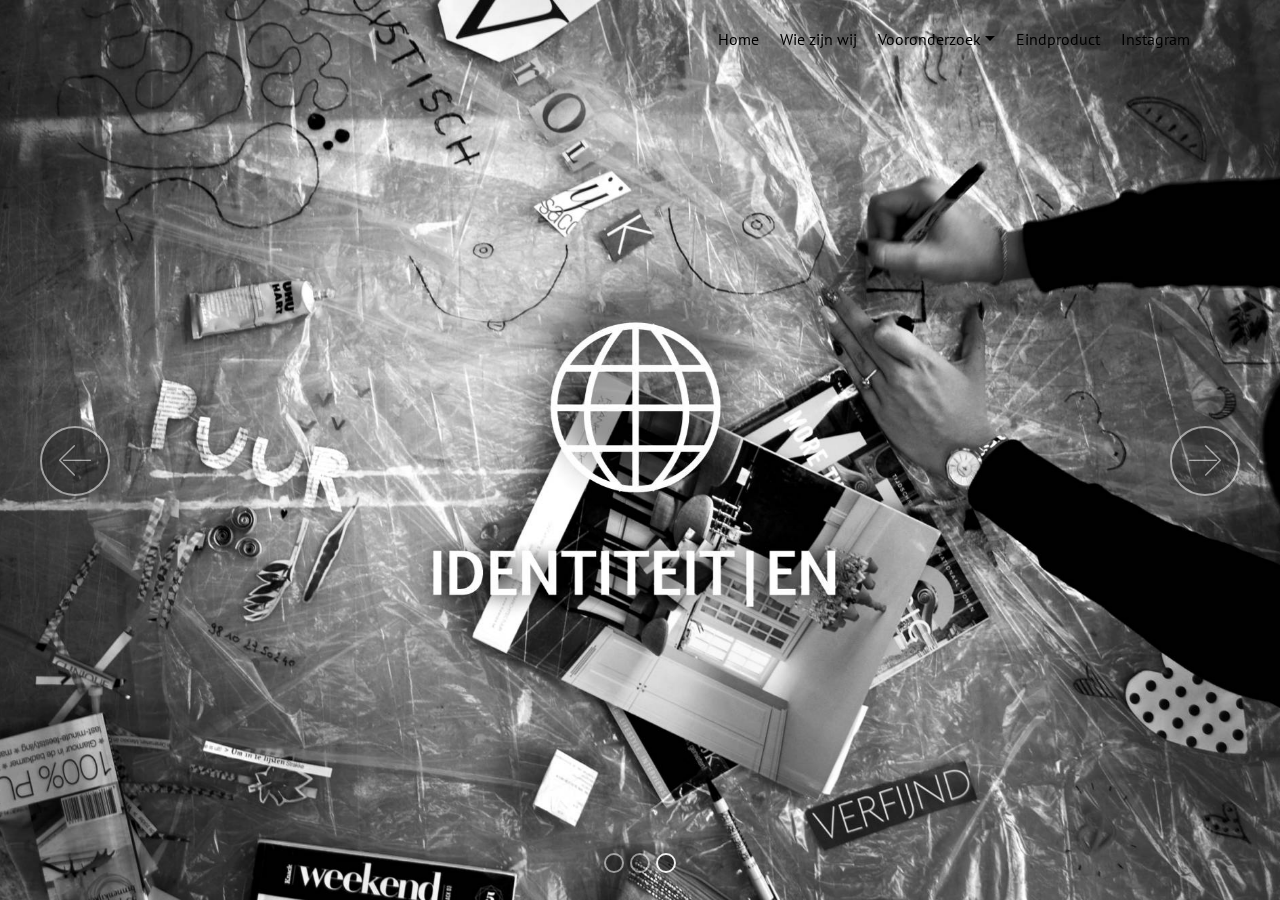
==== index.html @ 94ecd8f4 "create github pages" ====
<!DOCTYPE html>
<html >
<head>
  <!-- Site made with Mobirise Website Builder v4.8.8, https://mobirise.com -->
  <meta charset="UTF-8">
  <meta http-equiv="X-UA-Compatible" content="IE=edge">
  <meta name="generator" content="Mobirise v4.8.8, mobirise.com">
  <meta name="viewport" content="width=device-width, initial-scale=1, minimum-scale=1">
  <link rel="shortcut icon" href="assets/images/logo-3-122x122.png" type="image/x-icon">
  <meta name="description" content="">
  <title>Home</title>
  <link rel="stylesheet" href="assets/web/assets/mobirise-icons/mobirise-icons.css">
  <link rel="stylesheet" href="assets/tether/tether.min.css">
  <link rel="stylesheet" href="assets/bootstrap/css/bootstrap.min.css">
  <link rel="stylesheet" href="assets/bootstrap/css/bootstrap-grid.min.css">
  <link rel="stylesheet" href="assets/bootstrap/css/bootstrap-reboot.min.css">
  <link rel="stylesheet" href="assets/dropdown/css/style.css">
  <link rel="stylesheet" href="assets/theme/css/style.css">
  <link rel="stylesheet" href="assets/mobirise/css/mbr-additional.css" type="text/css">
  
  
  
</head>
<body>
  <section class="menu cid-rcc2pXJ1gu" once="menu" id="menu2-1">

    

    <nav class="navbar navbar-expand beta-menu navbar-dropdown align-items-center navbar-fixed-top navbar-toggleable-sm bg-color transparent">
        <button class="navbar-toggler navbar-toggler-right" type="button" data-toggle="collapse" data-target="#navbarSupportedContent" aria-controls="navbarSupportedContent" aria-expanded="false" aria-label="Toggle navigation">
            <div class="hamburger">
                <span></span>
                <span></span>
                <span></span>
                <span></span>
            </div>
        </button>
        <div class="menu-logo">
            <div class="navbar-brand">
                
                
            </div>
        </div>
        <div class="collapse navbar-collapse" id="navbarSupportedContent">
            <ul class="navbar-nav nav-dropdown nav-right navbar-nav-top-padding" data-app-modern-menu="true"><li class="nav-item">
                    <a class="nav-link link text-black display-4" href="index.html">
                        Home</a>
                </li><li class="nav-item"><a class="nav-link link text-black display-4" href="page3.html">
                        Wie zijn wij</a></li><li class="nav-item dropdown"><a class="nav-link link dropdown-toggle text-black display-4" href="https://mobirise.co" data-toggle="dropdown-submenu" aria-expanded="false">
                        Vooronderzoek</a><div class="dropdown-menu"><a class="dropdown-item text-black display-4" href="page1.html#header2-4">Geknipte vrouw</a><a class="dropdown-item text-black display-4" href="page1.html#header2-6" aria-expanded="false">Spiegelbeeld</a><a class="dropdown-item text-black display-4" href="page1.html#features17-q" aria-expanded="false">Vertaling identiteiten<br></a><a class="dropdown-item text-black display-4" href="page1.html#header2-a" aria-expanded="false">Identity Coat<br></a></div></li>
                <li class="nav-item">
                    <a class="nav-link link text-black display-4" href="https://mobirise.co">Eindproduct<br></a>
                </li><li class="nav-item"><a class="nav-link link text-black display-4" href="https://www.instagram.com/identiteit_en/">Instagram<br></a></li></ul>
            
        </div>
    </nav>
</section>

<section class="engine"><a href="https://mobirise.info/s">free bootstrap themes</a></section><section class="carousel slide cid-rccfOdFMz5" data-interval="false" id="slider1-j">

    

    <div class="full-screen"><div class="mbr-slider slide carousel" data-pause="true" data-keyboard="false" data-ride="false" data-interval="false"><ol class="carousel-indicators"><li data-app-prevent-settings="" data-target="#slider1-j" data-slide-to="0"></li><li data-app-prevent-settings="" data-target="#slider1-j" data-slide-to="1"></li><li data-app-prevent-settings="" data-target="#slider1-j" class=" active" data-slide-to="2"></li></ol><div class="carousel-inner" role="listbox"><div class="carousel-item slider-fullscreen-image" data-bg-video-slide="false" style="background-image: url(assets/images/mobirise-1-klaar-2000x1329.jpg);"><div class="container container-slide"><div class="image_wrapper"><img src="assets/images/mobirise-1-klaar-2000x1329.jpg"><div class="carousel-caption justify-content-center"><div class="col-10 align-center"></div></div></div></div></div><div class="carousel-item slider-fullscreen-image" data-bg-video-slide="false" style="background-image: url(assets/images/mobirise-2-2000x1329.jpg);"><div class="container container-slide"><div class="image_wrapper"><img src="assets/images/mobirise-2-2000x1329.jpg"><div class="carousel-caption justify-content-center"><div class="col-10 align-right"></div></div></div></div></div><div class="carousel-item slider-fullscreen-image active" data-bg-video-slide="false" style="background-image: url(assets/images/mobirise-3-klaar-copy-2000x1329.jpg);"><div class="container container-slide"><div class="image_wrapper"><img src="assets/images/mobirise-3-klaar-copy-2000x1329.jpg"><div class="carousel-caption justify-content-center"><div class="col-10 align-left"></div></div></div></div></div></div><a data-app-prevent-settings="" class="carousel-control carousel-control-prev" role="button" data-slide="prev" href="#slider1-j"><span aria-hidden="true" class="mbri-left mbr-iconfont"></span><span class="sr-only">Previous</span></a><a data-app-prevent-settings="" class="carousel-control carousel-control-next" role="button" data-slide="next" href="#slider1-j"><span aria-hidden="true" class="mbri-right mbr-iconfont"></span><span class="sr-only">Next</span></a></div></div>

</section>


  <script src="assets/web/assets/jquery/jquery.min.js"></script>
  <script src="assets/popper/popper.min.js"></script>
  <script src="assets/tether/tether.min.js"></script>
  <script src="assets/bootstrap/js/bootstrap.min.js"></script>
  <script src="assets/smoothscroll/smooth-scroll.js"></script>
  <script src="assets/dropdown/js/script.min.js"></script>
  <script src="assets/bootstrapcarouselswipe/bootstrap-carousel-swipe.js"></script>
  <script src="assets/ytplayer/jquery.mb.ytplayer.min.js"></script>
  <script src="assets/vimeoplayer/jquery.mb.vimeo_player.js"></script>
  <script src="assets/touchswipe/jquery.touch-swipe.min.js"></script>
  <script src="assets/theme/js/script.js"></script>
  <script src="assets/slidervideo/script.js"></script>
  
  
</body>
</html>
---- assets/web/assets/mobirise-icons/mobirise-icons.css ----
@font-face {
  font-family: 'MobiriseIcons';
  src:  url('mobirise-icons.eot?spat4u');
  src:  url('mobirise-icons.eot?spat4u#iefix') format('embedded-opentype'),
    url('mobirise-icons.ttf?spat4u') format('truetype'),
    url('mobirise-icons.woff?spat4u') format('woff'),
    url('mobirise-icons.svg?spat4u#MobiriseIcons') format('svg');
  font-weight: normal;
  font-style: normal;
}

[class^="mbri-"], [class*=" mbri-"] {
  /* use !important to prevent issues with browser extensions that change fonts */
  font-family: MobiriseIcons !important;
  speak: none;
  font-style: normal;
  font-weight: normal;
  font-variant: normal;
  text-transform: none;
  line-height: 1;

  /* Better Font Rendering =========== */
  -webkit-font-smoothing: antialiased;
  -moz-osx-font-smoothing: grayscale;
}

.mbri-add-submenu:before {
  content: "\e900";
}
.mbri-alert:before {
  content: "\e901";
}
.mbri-align-center:before {
  content: "\e902";
}
.mbri-align-justify:before {
  content: "\e903";
}
.mbri-align-left:before {
  content: "\e904";
}
.mbri-align-right:before {
  content: "\e905";
}
.mbri-android:before {
  content: "\e906";
}
.mbri-apple:before {
  content: "\e907";
}
.mbri-arrow-down:before {
  content: "\e908";
}
.mbri-arrow-next:before {
  content: "\e909";
}
.mbri-arrow-prev:before {
  content: "\e90a";
}
.mbri-arrow-up:before {
  content: "\e90b";
}
.mbri-bold:before {
  content: "\e90c";
}
.mbri-bookmark:before {
  content: "\e90d";
}
.mbri-bootstrap:before {
  content: "\e90e";
}
.mbri-briefcase:before {
  content: "\e90f";
}
.mbri-browse:before {
  content: "\e910";
}
.mbri-bulleted-list:before {
  content: "\e911";
}
.mbri-calendar:before {
  content: "\e912";
}
.mbri-camera:before {
  content: "\e913";
}
.mbri-cart-add:before {
  content: "\e914";
}
.mbri-cart-full:before {
  content: "\e915";
}
.mbri-cash:before {
  content: "\e916";
}
.mbri-change-style:before {
  content: "\e917";
}
.mbri-chat:before {
  content: "\e918";
}
.mbri-clock:before {
  content: "\e919";
}
.mbri-close:before {
  content: "\e91a";
}
.mbri-cloud:before {
  content: "\e91b";
}
.mbri-code:before {
  content: "\e91c";
}
.mbri-contact-form:before {
  content: "\e91d";
}
.mbri-credit-card:before {
  content: "\e91e";
}
.mbri-cursor-click:before {
  content: "\e91f";
}
.mbri-cust-feedback:before {
  content: "\e920";
}
.mbri-database:before {
  content: "\e921";
}
.mbri-delivery:before {
  content: "\e922";
}
.mbri-desktop:before {
  content: "\e923";
}
.mbri-devices:before {
  content: "\e924";
}
.mbri-down:before {
  content: "\e925";
}
.mbri-download:before {
  content: "\e989";
}
.mbri-drag-n-drop:before {
  content: "\e927";
}
.mbri-drag-n-drop2:before {
  content: "\e928";
}
.mbri-edit:before {
  content: "\e929";
}
.mbri-edit2:before {
  content: "\e92a";
}
.mbri-error:before {
  content: "\e92b";
}
.mbri-extension:before {
  content: "\e92c";
}
.mbri-features:before {
  content: "\e92d";
}
.mbri-file:before {
  content: "\e92e";
}
.mbri-flag:before {
  content: "\e92f";
}
.mbri-folder:before {
  content: "\e930";
}
.mbri-gift:before {
  content: "\e931";
}
.mbri-github:before {
  content: "\e932";
}
.mbri-globe:before {
  content: "\e933";
}
.mbri-globe-2:before {
  content: "\e934";
}
.mbri-growing-chart:before {
  content: "\e935";
}
.mbri-hearth:before {
  content: "\e936";
}
.mbri-help:before {
  content: "\e937";
}
.mbri-home:before {
  content: "\e938";
}
.mbri-hot-cup:before {
  content: "\e939";
}
.mbri-idea:before {
  content: "\e93a";
}
.mbri-image-gallery:before {
  content: "\e93b";
}
.mbri-image-slider:before {
  content: "\e93c";
}
.mbri-info:before {
  content: "\e93d";
}
.mbri-italic:before {
  content: "\e93e";
}
.mbri-key:before {
  content: "\e93f";
}
.mbri-laptop:before {
  content: "\e940";
}
.mbri-layers:before {
  content: "\e941";
}
.mbri-left-right:before {
  content: "\e942";
}
.mbri-left:before {
  content: "\e943";
}
.mbri-letter:before {
  content: "\e944";
}
.mbri-like:before {
  content: "\e945";
}
.mbri-link:before {
  content: "\e946";
}
.mbri-lock:before {
  content: "\e947";
}
.mbri-login:before {
  content: "\e948";
}
.mbri-logout:before {
  content: "\e949";
}
.mbri-magic-stick:before {
  content: "\e94a";
}
.mbri-map-pin:before {
  content: "\e94b";
}
.mbri-menu:before {
  content: "\e94c";
}
.mbri-mobile:before {
  content: "\e94d";
}
.mbri-mobile2:before {
  content: "\e94e";
}
.mbri-mobirise:before {
  content: "\e94f";
}
.mbri-more-horizontal:before {
  content: "\e950";
}
.mbri-more-vertical:before {
  content: "\e951";
}
.mbri-music:before {
  content: "\e952";
}
.mbri-new-file:before {
  content: "\e953";
}
.mbri-numbered-list:before {
  content: "\e954";
}
.mbri-opened-folder:before {
  content: "\e955";
}
.mbri-pages:before {
  content: "\e956";
}
.mbri-paper-plane:before {
  content: "\e957";
}
.mbri-paperclip:before {
  content: "\e958";
}
.mbri-photo:before {
  content: "\e959";
}
.mbri-photos:before {
  content: "\e95a";
}
.mbri-pin:before {
  content: "\e95b";
}
.mbri-play:before {
  content: "\e95c";
}
.mbri-plus:before {
  content: "\e95d";
}
.mbri-preview:before {
  content: "\e95e";
}
.mbri-print:before {
  content: "\e95f";
}
.mbri-protect:before {
  content: "\e960";
}
.mbri-question:before {
  content: "\e961";
}
.mbri-quote-left:before {
  content: "\e962";
}
.mbri-quote-right:before {
  content: "\e963";
}
.mbri-refresh:before {
  content: "\e964";
}
.mbri-responsive:before {
  content: "\e965";
}
.mbri-right:before {
  content: "\e966";
}
.mbri-rocket:before {
  content: "\e967";
}
.mbri-sad-face:before {
  content: "\e968";
}
.mbri-sale:before {
  content: "\e969";
}
.mbri-save:before {
  content: "\e96a";
}
.mbri-search:before {
  content: "\e96b";
}
.mbri-setting:before {
  content: "\e96c";
}
.mbri-setting2:before {
  content: "\e96d";
}
.mbri-setting3:before {
  content: "\e96e";
}
.mbri-share:before {
  content: "\e96f";
}
.mbri-shopping-bag:before {
  content: "\e970";
}
.mbri-shopping-basket:before {
  content: "\e971";
}
.mbri-shopping-cart:before {
  content: "\e972";
}
.mbri-sites:before {
  content: "\e973";
}
.mbri-smile-face:before {
  content: "\e974";
}
.mbri-speed:before {
  content: "\e975";
}
.mbri-star:before {
  content: "\e976";
}
.mbri-success:before {
  content: "\e977";
}
.mbri-sun:before {
  content: "\e978";
}
.mbri-sun2:before {
  content: "\e979";
}
.mbri-tablet:before {
  content: "\e97a";
}
.mbri-tablet-vertical:before {
  content: "\e97b";
}
.mbri-target:before {
  content: "\e97c";
}
.mbri-timer:before {
  content: "\e97d";
}
.mbri-to-ftp:before {
  content: "\e97e";
}
.mbri-to-local-drive:before {
  content: "\e97f";
}
.mbri-touch-swipe:before {
  content: "\e980";
}
.mbri-touch:before {
  content: "\e981";
}
.mbri-trash:before {
  content: "\e982";
}
.mbri-underline:before {
  content: "\e983";
}
.mbri-unlink:before {
  content: "\e984";
}
.mbri-unlock:before {
  content: "\e985";
}
.mbri-up-down:before {
  content: "\e986";
}
.mbri-up:before {
  content: "\e987";
}
.mbri-update:before {
  content: "\e988";
}
.mbri-upload:before {
 content: "\e926"; 
}
.mbri-user:before {
  content: "\e98a";
}
.mbri-user2:before {
  content: "\e98b";
}
.mbri-users:before {
  content: "\e98c";
}
.mbri-video:before {
  content: "\e98d";
}
.mbri-video-play:before {
  content: "\e98e";
}
.mbri-watch:before {
  content: "\e98f";
}
.mbri-website-theme:before {
  content: "\e990";
}
.mbri-wifi:before {
  content: "\e991";
}
.mbri-windows:before {
  content: "\e992";
}
.mbri-zoom-out:before {
  content: "\e993";
}
.mbri-redo:before {
  content: "\e994";
}
.mbri-undo:before {
  content: "\e995";
}
---- assets/dropdown/css/style.css ----
.navbar-dropdown {
  left: 0;
  padding: 0;
  position: absolute;
  right: 0;
  top: 0;
  transition: all 0.45s ease;
  z-index: 1030;
  background: #282828; }
  .navbar-dropdown .navbar-logo {
    margin-right: 0.8rem;
    transition: margin 0.3s ease-in-out;
    vertical-align: middle; }
    .navbar-dropdown .navbar-logo img {
      height: 3.125rem;
      transition: all 0.3s ease-in-out; }
    .navbar-dropdown .navbar-logo.mbr-iconfont {
      font-size: 3.125rem;
      line-height: 3.125rem; }
  .navbar-dropdown .navbar-caption {
    font-weight: 700;
    white-space: normal;
    vertical-align: -4px;
    line-height: 3.125rem !important; }
    .navbar-dropdown .navbar-caption, .navbar-dropdown .navbar-caption:hover {
      color: inherit;
      text-decoration: none; }
  .navbar-dropdown .mbr-iconfont + .navbar-caption {
    vertical-align: -1px; }
  .navbar-dropdown.navbar-fixed-top {
    position: fixed; }
  .navbar-dropdown .navbar-brand span {
    vertical-align: -4px; }
  .navbar-dropdown.bg-color.transparent {
    background: none; }
  .navbar-dropdown.navbar-short .navbar-brand {
    padding: 0.625rem 0; }
    .navbar-dropdown.navbar-short .navbar-brand span {
      vertical-align: -1px; }
  .navbar-dropdown.navbar-short .navbar-caption {
    line-height: 2.375rem !important;
    vertical-align: -2px; }
  .navbar-dropdown.navbar-short .navbar-logo {
    margin-right: 0.5rem; }
    .navbar-dropdown.navbar-short .navbar-logo img {
      height: 2.375rem; }
    .navbar-dropdown.navbar-short .navbar-logo.mbr-iconfont {
      font-size: 2.375rem;
      line-height: 2.375rem; }
  .navbar-dropdown.navbar-short .mbr-table-cell {
    height: 3.625rem; }
  .navbar-dropdown .navbar-close {
    left: 0.6875rem;
    position: fixed;
    top: 0.75rem;
    z-index: 1000; }
  .navbar-dropdown .hamburger-icon {
    content: "";
    display: inline-block;
    vertical-align: middle;
    width: 16px;
    -webkit-box-shadow: 0 -6px 0 1px #282828,0 0 0 1px #282828,0 6px 0 1px #282828;
    -moz-box-shadow: 0 -6px 0 1px #282828,0 0 0 1px #282828,0 6px 0 1px #282828;
    box-shadow: 0 -6px 0 1px #282828,0 0 0 1px #282828,0 6px 0 1px #282828; }

.dropdown-menu .dropdown-toggle[data-toggle="dropdown-submenu"]::after {
  border-bottom: 0.35em solid transparent;
  border-left: 0.35em solid;
  border-right: 0;
  border-top: 0.35em solid transparent;
  margin-left: 0.3rem; }

.dropdown-menu .dropdown-item:focus {
  outline: 0; }

.nav-dropdown {
  font-size: 0.75rem;
  font-weight: 500;
  height: auto !important; }
  .nav-dropdown .nav-btn {
    padding-left: 1rem; }
  .nav-dropdown .link {
    margin: .667em 1.667em;
    font-weight: 500;
    padding: 0;
    transition: color .2s ease-in-out; }
    .nav-dropdown .link.dropdown-toggle {
      margin-right: 2.583em; }
      .nav-dropdown .link.dropdown-toggle::after {
        margin-left: .25rem;
        border-top: 0.35em solid;
        border-right: 0.35em solid transparent;
        border-left: 0.35em solid transparent;
        border-bottom: 0; }
      .nav-dropdown .link.dropdown-toggle[aria-expanded="true"] {
        margin: 0;
        padding: 0.667em 3.263em  0.667em 1.667em; }
  .nav-dropdown .link::after,
  .nav-dropdown .dropdown-item::after {
    color: inherit; }
  .nav-dropdown .btn {
    font-size: 0.75rem;
    font-weight: 700;
    letter-spacing: 0;
    margin-bottom: 0;
    padding-left: 1.25rem;
    padding-right: 1.25rem; }
  .nav-dropdown .dropdown-menu {
    border-radius: 0;
    border: 0;
    left: 0;
    margin: 0;
    padding-bottom: 1.25rem;
    padding-top: 1.25rem;
    position: relative; }
  .nav-dropdown .dropdown-submenu {
    margin-left: 0.125rem;
    top: 0; }
  .nav-dropdown .dropdown-item {
    font-weight: 500;
    line-height: 2;
    padding: 0.3846em 4.615em 0.3846em 1.5385em;
    position: relative;
    transition: color .2s ease-in-out, background-color .2s ease-in-out; }
    .nav-dropdown .dropdown-item::after {
      margin-top: -0.3077em;
      position: absolute;
      right: 1.1538em;
      top: 50%; }
    .nav-dropdown .dropdown-item:focus, .nav-dropdown .dropdown-item:hover {
      background: none; }

@media (max-width: 767px) {
  .nav-dropdown.navbar-toggleable-sm {
    bottom: 0;
    display: none;
    left: 0;
    overflow-x: hidden;
    position: fixed;
    top: 0;
    transform: translateX(-100%);
    -ms-transform: translateX(-100%);
    -webkit-transform: translateX(-100%);
    width: 18.75rem;
    z-index: 999; } }
.nav-dropdown.navbar-toggleable-xl {
  bottom: 0;
  display: none;
  left: 0;
  overflow-x: hidden;
  position: fixed;
  top: 0;
  transform: translateX(-100%);
  -ms-transform: translateX(-100%);
  -webkit-transform: translateX(-100%);
  width: 18.75rem;
  z-index: 999; }

.nav-dropdown-sm {
  display: block !important;
  overflow-x: hidden;
  overflow: auto;
  padding-top: 3.875rem; }
  .nav-dropdown-sm::after {
    content: "";
    display: block;
    height: 3rem;
    width: 100%; }
  .nav-dropdown-sm.collapse.in ~ .navbar-close {
    display: block !important; }
  .nav-dropdown-sm.collapsing, .nav-dropdown-sm.collapse.in {
    transform: translateX(0);
    -ms-transform: translateX(0);
    -webkit-transform: translateX(0);
    transition: all 0.25s ease-out;
    -webkit-transition: all 0.25s ease-out;
    background: #282828; }
  .nav-dropdown-sm.collapsing[aria-expanded="false"] {
    transform: translateX(-100%);
    -ms-transform: translateX(-100%);
    -webkit-transform: translateX(-100%); }
  .nav-dropdown-sm .nav-item {
    display: block;
    margin-left: 0 !important;
    padding-left: 0; }
  .nav-dropdown-sm .link,
  .nav-dropdown-sm .dropdown-item {
    border-top: 1px dotted rgba(255, 255, 255, 0.1);
    font-size: 0.8125rem;
    line-height: 1.6;
    margin: 0 !important;
    padding: 0.875rem 2.4rem 0.875rem 1.5625rem !important;
    position: relative;
    white-space: normal; }
    .nav-dropdown-sm .link:focus, .nav-dropdown-sm .link:hover,
    .nav-dropdown-sm .dropdown-item:focus,
    .nav-dropdown-sm .dropdown-item:hover {
      background: rgba(0, 0, 0, 0.2) !important;
      color: #c0a375; }
  .nav-dropdown-sm .nav-btn {
    position: relative;
    padding: 1.5625rem 1.5625rem 0 1.5625rem; }
    .nav-dropdown-sm .nav-btn::before {
      border-top: 1px dotted rgba(255, 255, 255, 0.1);
      content: "";
      left: 0;
      position: absolute;
      top: 0;
      width: 100%; }
    .nav-dropdown-sm .nav-btn + .nav-btn {
      padding-top: 0.625rem; }
      .nav-dropdown-sm .nav-btn + .nav-btn::before {
        display: none; }
  .nav-dropdown-sm .btn {
    padding: 0.625rem 0; }
  .nav-dropdown-sm .dropdown-toggle[data-toggle="dropdown-submenu"]::after {
    margin-left: .25rem;
    border-top: 0.35em solid;
    border-right: 0.35em solid transparent;
    border-left: 0.35em solid transparent;
    border-bottom: 0; }
  .nav-dropdown-sm .dropdown-toggle[data-toggle="dropdown-submenu"][aria-expanded="true"]::after {
    border-top: 0;
    border-right: 0.35em solid transparent;
    border-left: 0.35em solid transparent;
    border-bottom: 0.35em solid; }
  .nav-dropdown-sm .dropdown-menu {
    margin: 0;
    padding: 0;
    position: relative;
    top: 0;
    left: 0;
    width: 100%;
    border: 0;
    float: none;
    border-radius: 0;
    background: none; }
  .nav-dropdown-sm .dropdown-submenu {
    left: 100%;
    margin-left: 0.125rem;
    margin-top: -1.25rem;
    top: 0; }

.navbar-toggleable-sm .nav-dropdown .dropdown-menu {
  position: absolute; }

.navbar-toggleable-sm .nav-dropdown .dropdown-submenu {
  left: 100%;
  margin-left: 0.125rem;
  margin-top: -1.25rem;
  top: 0; }

.navbar-toggleable-sm.opened .nav-dropdown .dropdown-menu {
  position: relative; }

.navbar-toggleable-sm.opened .nav-dropdown .dropdown-submenu {
  left: 0;
  margin-left: 00rem;
  margin-top: 0rem;
  top: 0; }

.is-builder .nav-dropdown.collapsing {
  transition: none !important; }

/*# sourceMappingURL=style.css.map */
---- assets/theme/css/style.css ----
/*!
 * Mobirise v4 theme (https://mobirise.com/)
 * Copyright 2017 Mobirise
 */
section {
  background-color: #eeeeee; }

section,
.container,
.container-fluid {
  position: relative;
  word-wrap: break-word; }

a.mbr-iconfont:hover {
  text-decoration: none; }

.article .lead p, .article .lead ul, .article .lead ol, .article .lead pre, .article .lead blockquote {
  margin-bottom: 0; }

a {
  font-style: normal;
  font-weight: 400;
  cursor: pointer; }
  a, a:hover {
    text-decoration: none; }

figure {
  margin-bottom: 0; }

body {
  color: #232323; }

h1, h2, h3, h4, h5, h6,
.h1, .h2, .h3, .h4, .h5, .h6,
.display-1, .display-2, .display-3, .display-4 {
  line-height: 1;
  word-break: break-word;
  word-wrap: break-word; }

b, strong {
  font-weight: bold; }

blockquote {
  padding: 10px 0 10px 20px;
  position: relative;
  border-left: 2px solid;
  border-color: #ff3366; }

input:-webkit-autofill, input:-webkit-autofill:hover, input:-webkit-autofill:focus, input:-webkit-autofill:active {
  transition-delay: 9999s;
  transition-property: background-color, color; }

textarea[type="hidden"] {
  display: none; }

body {
  position: relative; }

section {
  background-position: 50% 50%;
  background-repeat: no-repeat;
  background-size: cover; }
  section .mbr-background-video,
  section .mbr-background-video-preview {
    position: absolute;
    bottom: 0;
    left: 0;
    right: 0;
    top: 0; }

.hidden {
  visibility: hidden; }

.mbr-z-index20 {
  z-index: 20; }

/*! Base colors */
.mbr-white {
  color: #ffffff; }

.mbr-black {
  color: #000000; }

.mbr-bg-white {
  background-color: #ffffff; }

.mbr-bg-black {
  background-color: #000000; }

/*! Text-aligns */
.align-left {
  text-align: left; }

.align-center {
  text-align: center; }

.align-right {
  text-align: right; }

@media (max-width: 767px) {
  .align-left, .align-center, .align-right, .mbr-section-btn, .mbr-section-title {
    text-align: center; } }
/*! Font-weight  */
.mbr-light {
  font-weight: 300; }

.mbr-regular {
  font-weight: 400; }

.mbr-semibold {
  font-weight: 500; }

.mbr-bold {
  font-weight: 700; }

/*! Media  */
.media-size-item {
  -webkit-flex: 1 1 auto;
  -moz-flex: 1 1 auto;
  -ms-flex: 1 1 auto;
  -o-flex: 1 1 auto;
  flex: 1 1 auto; }

.media-content {
  -webkit-flex-basis: 100%;
  flex-basis: 100%; }

.media-container-row {
  display: -ms-flexbox;
  display: -webkit-flex;
  display: flex;
  -webkit-flex-direction: row;
  -ms-flex-direction: row;
  flex-direction: row;
  -webkit-flex-wrap: wrap;
  -ms-flex-wrap: wrap;
  flex-wrap: wrap;
  -webkit-justify-content: center;
  -ms-flex-pack: center;
  justify-content: center;
  -webkit-align-content: center;
  -ms-flex-line-pack: center;
  align-content: center;
  -webkit-align-items: start;
  -ms-flex-align: start;
  align-items: start; }
  .media-container-row .media-size-item {
    width: 400px; }

.media-container-column {
  display: -ms-flexbox;
  display: -webkit-flex;
  display: flex;
  -webkit-flex-direction: column;
  -ms-flex-direction: column;
  flex-direction: column;
  -webkit-flex-wrap: wrap;
  -ms-flex-wrap: wrap;
  flex-wrap: wrap;
  -webkit-justify-content: center;
  -ms-flex-pack: center;
  justify-content: center;
  -webkit-align-content: center;
  -ms-flex-line-pack: center;
  align-content: center;
  -webkit-align-items: stretch;
  -ms-flex-align: stretch;
  align-items: stretch; }
  .media-container-column > * {
    width: 100%; }

@media (min-width: 992px) {
  .media-container-row {
    -webkit-flex-wrap: nowrap;
    -ms-flex-wrap: nowrap;
    flex-wrap: nowrap; } }
figure {
  overflow: hidden; }

figure[mbr-media-size] {
  transition: width 0.1s; }

.mbr-figure img, .mbr-figure iframe {
  display: block;
  width: 100%; }

.card {
  background-color: transparent;
  border: none; }

.card-img {
  text-align: center;
  flex-shrink: 0;
  -webkit-flex-shrink: 0; }

.media {
  max-width: 100%;
  margin: 0 auto; }

.mbr-figure {
  -ms-flex-item-align: center;
  -ms-grid-row-align: center;
  -webkit-align-self: center;
  align-self: center; }

.media-container > div {
  max-width: 100%; }

.mbr-figure img, .card-img img {
  width: 100%; }

@media (max-width: 991px) {
  .media-size-item {
    width: auto !important; }

  .media {
    width: auto; }

  .mbr-figure {
    width: 100% !important; } }
/*! Buttons */
.mbr-section-btn {
  margin-left: -.25rem;
  margin-right: -.25rem;
  font-size: 0; }

nav .mbr-section-btn {
  margin-left: 0rem;
  margin-right: 0rem; }

/*! Btn icon margin */
.btn .mbr-iconfont, .btn.btn-sm .mbr-iconfont {
  cursor: pointer;
  margin-right: 0.5rem; }

.btn.btn-md .mbr-iconfont, .btn.btn-md .mbr-iconfont {
  margin-right: 0.8rem; }

.mbr-regular {
  font-weight: 400; }

.mbr-semibold {
  font-weight: 500; }

.mbr-bold {
  font-weight: 700; }

[type="submit"] {
  -webkit-appearance: none; }

/*! Full-screen */
.mbr-fullscreen .mbr-overlay {
  min-height: 100vh; }

.mbr-fullscreen {
  display: flex;
  display: -webkit-flex;
  display: -moz-flex;
  display: -ms-flex;
  display: -o-flex;
  align-items: center;
  -webkit-align-items: center;
  min-height: 100vh;
  padding-top: 3rem;
  padding-bottom: 3rem; }

/*! Map */
.map {
  height: 25rem;
  position: relative; }
  .map iframe {
    width: 100%;
    height: 100%; }

/* Form */
.form-asterisk {
  font-family: initial;
  position: absolute;
  top: -2px;
  font-weight: normal; }

/*! Scroll to top arrow */
.mbr-arrow-up {
  bottom: 25px;
  right: 90px;
  position: fixed;
  text-align: right;
  z-index: 5000;
  color: #ffffff;
  font-size: 32px;
  transform: rotate(180deg);
  -webkit-transform: rotate(180deg); }

.mbr-arrow-up a {
  background: rgba(0, 0, 0, 0.2);
  border-radius: 3px;
  color: #fff;
  display: inline-block;
  height: 60px;
  width: 60px;
  outline-style: none !important;
  position: relative;
  text-decoration: none;
  transition: all .3s ease-in-out;
  cursor: pointer;
  text-align: center; }
  .mbr-arrow-up a:hover {
    background-color: rgba(0, 0, 0, 0.4); }
  .mbr-arrow-up a i {
    line-height: 60px; }

.mbr-arrow-up-icon {
  display: block;
  color: #fff; }

.mbr-arrow-up-icon::before {
  content: "\203a";
  display: inline-block;
  font-family: serif;
  font-size: 32px;
  line-height: 1;
  font-style: normal;
  position: relative;
  top: 6px;
  left: -4px;
  -webkit-transform: rotate(-90deg);
  transform: rotate(-90deg); }

/*! Arrow Down */
.mbr-arrow {
  position: absolute;
  bottom: 45px;
  left: 50%;
  width: 60px;
  height: 60px;
  cursor: pointer;
  background-color: rgba(80, 80, 80, 0.5);
  border-radius: 50%;
  -webkit-transform: translateX(-50%);
  transform: translateX(-50%); }
  .mbr-arrow > a {
    display: inline-block;
    text-decoration: none;
    outline-style: none;
    -webkit-animation: arrowdown 1.7s ease-in-out infinite;
    animation: arrowdown 1.7s ease-in-out infinite; }
    .mbr-arrow > a > i {
      position: absolute;
      top: -2px;
      left: 15px;
      font-size: 2rem; }

@keyframes arrowdown {
  0% {
    transform: translateY(0px);
    -webkit-transform: translateY(0px); }
  50% {
    transform: translateY(-5px);
    -webkit-transform: translateY(-5px); }
  100% {
    transform: translateY(0px);
    -webkit-transform: translateY(0px); } }
@-webkit-keyframes arrowdown {
  0% {
    transform: translateY(0px);
    -webkit-transform: translateY(0px); }
  50% {
    transform: translateY(-5px);
    -webkit-transform: translateY(-5px); }
  100% {
    transform: translateY(0px);
    -webkit-transform: translateY(0px); } }
@media (max-width: 500px) {
  .mbr-arrow-up {
    left: 50%;
    right: auto;
    transform: translateX(-50%) rotate(180deg);
    -webkit-transform: translateX(-50%) rotate(180deg); } }
/*Gradients animation*/
@keyframes gradient-animation {
  from {
    background-position: 0% 100%;
    animation-timing-function: ease-in-out; }
  to {
    background-position: 100% 0%;
    animation-timing-function: ease-in-out; } }
@-webkit-keyframes gradient-animation {
  from {
    background-position: 0% 100%;
    animation-timing-function: ease-in-out; }
  to {
    background-position: 100% 0%;
    animation-timing-function: ease-in-out; } }
.bg-gradient {
  background-size: 200% 200%;
  animation: gradient-animation 5s infinite alternate;
  -webkit-animation: gradient-animation 5s infinite alternate; }

.menu .navbar-brand {
  display: -webkit-flex; }
  .menu .navbar-brand span {
    display: flex;
    display: -webkit-flex; }
  .menu .navbar-brand .navbar-caption-wrap {
    display: -webkit-flex; }
  .menu .navbar-brand .navbar-logo img {
    display: -webkit-flex; }
@media (min-width: 768px) and (max-width: 991px) {
  .menu .navbar-toggleable-sm .navbar-nav {
    display: -webkit-box;
    display: -webkit-flex;
    display: -ms-flexbox; } }
@media (min-width: 992px) {
  .menu .navbar-nav.nav-dropdown {
    display: -webkit-flex; }
  .menu .navbar-toggleable-sm .navbar-collapse {
    display: -webkit-flex !important; } }
@media (max-width: 767px) {
  .menu .navbar-collapse {
    overflow-y: auto;
    max-height: 80vh; }
  .menu .dropdown-menu {
    max-height: 60vh;
    overflow-y: auto; } }

.navbar {
  display: -webkit-flex;
  -webkit-flex-wrap: wrap;
  -webkit-align-items: center;
  -webkit-justify-content: space-between; }

.navbar-collapse {
  -webkit-flex-basis: 100%;
  -webkit-flex-grow: 1;
  -webkit-align-items: center; }

.nav-dropdown .link {
  padding: .667em 1.667em !important;
  margin: 0 !important; }

.nav {
  display: -webkit-flex;
  -webkit-flex-wrap: wrap; }

.row {
  display: -webkit-flex;
  -webkit-flex-wrap: wrap; }

.justify-content-center {
  -webkit-justify-content: center; }

.form-inline {
  display: -webkit-flex;
  -webkit-flex-flow: row wrap;
  -webkit-align-items: center; }

.card-wrapper {
  -webkit-flex: 1; }

.carousel-control {
  z-index: 10;
  display: -webkit-flex;
  -webkit-align-items: center;
  -webkit-justify-content: center; }

.carousel-controls {
  display: -webkit-flex; }

.media {
  display: -webkit-flex; }

/*# sourceMappingURL=style.css.map */
.engine {
	position: absolute;
	text-indent: -2400px;
	text-align: center;
	padding: 0;
	top: 0;
	left: -2400px;
}
---- assets/mobirise/css/mbr-additional.css ----
@import url(https://fonts.googleapis.com/css?family=PT+Sans:400,400i,700,700i);





body {
  font-style: normal;
  line-height: 1.5;
}
.mbr-section-title {
  font-style: normal;
  line-height: 1.2;
}
.mbr-section-subtitle {
  line-height: 1.3;
}
.mbr-text {
  font-style: normal;
  line-height: 1.6;
}
.display-1 {
  font-family: 'PT Sans', sans-serif;
  font-size: 4.25rem;
}
.display-1 > .mbr-iconfont {
  font-size: 6.8rem;
}
.display-2 {
  font-family: 'PT Sans', sans-serif;
  font-size: 3rem;
}
.display-2 > .mbr-iconfont {
  font-size: 4.8rem;
}
.display-4 {
  font-family: 'PT Sans', sans-serif;
  font-size: 1rem;
}
.display-4 > .mbr-iconfont {
  font-size: 1.6rem;
}
.display-5 {
  font-family: 'PT Sans', sans-serif;
  font-size: 1.5rem;
}
.display-5 > .mbr-iconfont {
  font-size: 2.4rem;
}
.display-7 {
  font-family: 'PT Sans', sans-serif;
  font-size: 1rem;
}
.display-7 > .mbr-iconfont {
  font-size: 1.6rem;
}
/* ---- Fluid typography for mobile devices ---- */
/* 1.4 - font scale ratio ( bootstrap == 1.42857 ) */
/* 100vw - current viewport width */
/* (48 - 20)  48 == 48rem == 768px, 20 == 20rem == 320px(minimal supported viewport) */
/* 0.65 - min scale variable, may vary */
@media (max-width: 768px) {
  .display-1 {
    font-size: 3.4rem;
    font-size: calc( 2.1374999999999997rem + (4.25 - 2.1374999999999997) * ((100vw - 20rem) / (48 - 20)));
    line-height: calc( 1.4 * (2.1374999999999997rem + (4.25 - 2.1374999999999997) * ((100vw - 20rem) / (48 - 20))));
  }
  .display-2 {
    font-size: 2.4rem;
    font-size: calc( 1.7rem + (3 - 1.7) * ((100vw - 20rem) / (48 - 20)));
    line-height: calc( 1.4 * (1.7rem + (3 - 1.7) * ((100vw - 20rem) / (48 - 20))));
  }
  .display-4 {
    font-size: 0.8rem;
    font-size: calc( 1rem + (1 - 1) * ((100vw - 20rem) / (48 - 20)));
    line-height: calc( 1.4 * (1rem + (1 - 1) * ((100vw - 20rem) / (48 - 20))));
  }
  .display-5 {
    font-size: 1.2rem;
    font-size: calc( 1.175rem + (1.5 - 1.175) * ((100vw - 20rem) / (48 - 20)));
    line-height: calc( 1.4 * (1.175rem + (1.5 - 1.175) * ((100vw - 20rem) / (48 - 20))));
  }
}
/* Buttons */
.btn {
  font-weight: 500;
  border-width: 2px;
  font-style: normal;
  letter-spacing: 1px;
  margin: .4rem .8rem;
  white-space: normal;
  -webkit-transition: all 0.3s ease-in-out;
  -moz-transition: all 0.3s ease-in-out;
  transition: all 0.3s ease-in-out;
  display: inline-flex;
  align-items: center;
  justify-content: center;
  word-break: break-word;
  -webkit-align-items: center;
  -webkit-justify-content: center;
  display: -webkit-inline-flex;
  padding: 1rem 3rem;
  border-radius: 3px;
}
.btn-sm {
  font-weight: 500;
  letter-spacing: 1px;
  -webkit-transition: all 0.3s ease-in-out;
  -moz-transition: all 0.3s ease-in-out;
  transition: all 0.3s ease-in-out;
  padding: 0.6rem 1.5rem;
  border-radius: 3px;
}
.btn-md {
  font-weight: 500;
  letter-spacing: 1px;
  margin: .4rem .8rem !important;
  -webkit-transition: all 0.3s ease-in-out;
  -moz-transition: all 0.3s ease-in-out;
  transition: all 0.3s ease-in-out;
  padding: 1rem 3rem;
  border-radius: 3px;
}
.btn-lg {
  font-weight: 500;
  letter-spacing: 1px;
  margin: .4rem .8rem !important;
  -webkit-transition: all 0.3s ease-in-out;
  -moz-transition: all 0.3s ease-in-out;
  transition: all 0.3s ease-in-out;
  padding: 1.2rem 3.2rem;
  border-radius: 3px;
}
.bg-primary {
  background-color: #149dcc !important;
}
.bg-success {
  background-color: #f7ed4a !important;
}
.bg-info {
  background-color: #82786e !important;
}
.bg-warning {
  background-color: #879a9f !important;
}
.bg-danger {
  background-color: #b1a374 !important;
}
.btn-primary,
.btn-primary:active {
  background-color: #149dcc !important;
  border-color: #149dcc !important;
  color: #ffffff !important;
}
.btn-primary:hover,
.btn-primary:focus,
.btn-primary.focus,
.btn-primary.active {
  color: #ffffff !important;
  background-color: #0d6786 !important;
  border-color: #0d6786 !important;
}
.btn-primary.disabled,
.btn-primary:disabled {
  color: #ffffff !important;
  background-color: #0d6786 !important;
  border-color: #0d6786 !important;
}
.btn-secondary,
.btn-secondary:active {
  background-color: #ff3366 !important;
  border-color: #ff3366 !important;
  color: #ffffff !important;
}
.btn-secondary:hover,
.btn-secondary:focus,
.btn-secondary.focus,
.btn-secondary.active {
  color: #ffffff !important;
  background-color: #e50039 !important;
  border-color: #e50039 !important;
}
.btn-secondary.disabled,
.btn-secondary:disabled {
  color: #ffffff !important;
  background-color: #e50039 !important;
  border-color: #e50039 !important;
}
.btn-info,
.btn-info:active {
  background-color: #82786e !important;
  border-color: #82786e !important;
  color: #ffffff !important;
}
.btn-info:hover,
.btn-info:focus,
.btn-info.focus,
.btn-info.active {
  color: #ffffff !important;
  background-color: #59524b !important;
  border-color: #59524b !important;
}
.btn-info.disabled,
.btn-info:disabled {
  color: #ffffff !important;
  background-color: #59524b !important;
  border-color: #59524b !important;
}
.btn-success,
.btn-success:active {
  background-color: #f7ed4a !important;
  border-color: #f7ed4a !important;
  color: #3f3c03 !important;
}
.btn-success:hover,
.btn-success:focus,
.btn-success.focus,
.btn-success.active {
  color: #3f3c03 !important;
  background-color: #eadd0a !important;
  border-color: #eadd0a !important;
}
.btn-success.disabled,
.btn-success:disabled {
  color: #3f3c03 !important;
  background-color: #eadd0a !important;
  border-color: #eadd0a !important;
}
.btn-warning,
.btn-warning:active {
  background-color: #879a9f !important;
  border-color: #879a9f !important;
  color: #ffffff !important;
}
.btn-warning:hover,
.btn-warning:focus,
.btn-warning.focus,
.btn-warning.active {
  color: #ffffff !important;
  background-color: #617479 !important;
  border-color: #617479 !important;
}
.btn-warning.disabled,
.btn-warning:disabled {
  color: #ffffff !important;
  background-color: #617479 !important;
  border-color: #617479 !important;
}
.btn-danger,
.btn-danger:active {
  background-color: #b1a374 !important;
  border-color: #b1a374 !important;
  color: #ffffff !important;
}
.btn-danger:hover,
.btn-danger:focus,
.btn-danger.focus,
.btn-danger.active {
  color: #ffffff !important;
  background-color: #8b7d4e !important;
  border-color: #8b7d4e !important;
}
.btn-danger.disabled,
.btn-danger:disabled {
  color: #ffffff !important;
  background-color: #8b7d4e !important;
  border-color: #8b7d4e !important;
}
.btn-white {
  color: #333333 !important;
}
.btn-white,
.btn-white:active {
  background-color: #ffffff !important;
  border-color: #ffffff !important;
  color: #808080 !important;
}
.btn-white:hover,
.btn-white:focus,
.btn-white.focus,
.btn-white.active {
  color: #808080 !important;
  background-color: #d9d9d9 !important;
  border-color: #d9d9d9 !important;
}
.btn-white.disabled,
.btn-white:disabled {
  color: #808080 !important;
  background-color: #d9d9d9 !important;
  border-color: #d9d9d9 !important;
}
.btn-black,
.btn-black:active {
  background-color: #333333 !important;
  border-color: #333333 !important;
  color: #ffffff !important;
}
.btn-black:hover,
.btn-black:focus,
.btn-black.focus,
.btn-black.active {
  color: #ffffff !important;
  background-color: #0d0d0d !important;
  border-color: #0d0d0d !important;
}
.btn-black.disabled,
.btn-black:disabled {
  color: #ffffff !important;
  background-color: #0d0d0d !important;
  border-color: #0d0d0d !important;
}
.btn-primary-outline,
.btn-primary-outline:active {
  background: none;
  border-color: #0b566f;
  color: #0b566f;
}
.btn-primary-outline:hover,
.btn-primary-outline:focus,
.btn-primary-outline.focus,
.btn-primary-outline.active {
  color: #ffffff;
  background-color: #149dcc;
  border-color: #149dcc;
}
.btn-primary-outline.disabled,
.btn-primary-outline:disabled {
  color: #ffffff !important;
  background-color: #149dcc !important;
  border-color: #149dcc !important;
}
.btn-secondary-outline,
.btn-secondary-outline:active {
  background: none;
  border-color: #cc0033;
  color: #cc0033;
}
.btn-secondary-outline:hover,
.btn-secondary-outline:focus,
.btn-secondary-outline.focus,
.btn-secondary-outline.active {
  color: #ffffff;
  background-color: #ff3366;
  border-color: #ff3366;
}
.btn-secondary-outline.disabled,
.btn-secondary-outline:disabled {
  color: #ffffff !important;
  background-color: #ff3366 !important;
  border-color: #ff3366 !important;
}
.btn-info-outline,
.btn-info-outline:active {
  background: none;
  border-color: #4b453f;
  color: #4b453f;
}
.btn-info-outline:hover,
.btn-info-outline:focus,
.btn-info-outline.focus,
.btn-info-outline.active {
  color: #ffffff;
  background-color: #82786e;
  border-color: #82786e;
}
.btn-info-outline.disabled,
.btn-info-outline:disabled {
  color: #ffffff !important;
  background-color: #82786e !important;
  border-color: #82786e !important;
}
.btn-success-outline,
.btn-success-outline:active {
  background: none;
  border-color: #d2c609;
  color: #d2c609;
}
.btn-success-outline:hover,
.btn-success-outline:focus,
.btn-success-outline.focus,
.btn-success-outline.active {
  color: #3f3c03;
  background-color: #f7ed4a;
  border-color: #f7ed4a;
}
.btn-success-outline.disabled,
.btn-success-outline:disabled {
  color: #3f3c03 !important;
  background-color: #f7ed4a !important;
  border-color: #f7ed4a !important;
}
.btn-warning-outline,
.btn-warning-outline:active {
  background: none;
  border-color: #55666b;
  color: #55666b;
}
.btn-warning-outline:hover,
.btn-warning-outline:focus,
.btn-warning-outline.focus,
.btn-warning-outline.active {
  color: #ffffff;
  background-color: #879a9f;
  border-color: #879a9f;
}
.btn-warning-outline.disabled,
.btn-warning-outline:disabled {
  color: #ffffff !important;
  background-color: #879a9f !important;
  border-color: #879a9f !important;
}
.btn-danger-outline,
.btn-danger-outline:active {
  background: none;
  border-color: #7a6e45;
  color: #7a6e45;
}
.btn-danger-outline:hover,
.btn-danger-outline:focus,
.btn-danger-outline.focus,
.btn-danger-outline.active {
  color: #ffffff;
  background-color: #b1a374;
  border-color: #b1a374;
}
.btn-danger-outline.disabled,
.btn-danger-outline:disabled {
  color: #ffffff !important;
  background-color: #b1a374 !important;
  border-color: #b1a374 !important;
}
.btn-black-outline,
.btn-black-outline:active {
  background: none;
  border-color: #000000;
  color: #000000;
}
.btn-black-outline:hover,
.btn-black-outline:focus,
.btn-black-outline.focus,
.btn-black-outline.active {
  color: #ffffff;
  background-color: #333333;
  border-color: #333333;
}
.btn-black-outline.disabled,
.btn-black-outline:disabled {
  color: #ffffff !important;
  background-color: #333333 !important;
  border-color: #333333 !important;
}
.btn-white-outline,
.btn-white-outline:active,
.btn-white-outline.active {
  background: none;
  border-color: #ffffff;
  color: #ffffff;
}
.btn-white-outline:hover,
.btn-white-outline:focus,
.btn-white-outline.focus {
  color: #333333;
  background-color: #ffffff;
  border-color: #ffffff;
}
.text-primary {
  color: #149dcc !important;
}
.text-secondary {
  color: #ff3366 !important;
}
.text-success {
  color: #f7ed4a !important;
}
.text-info {
  color: #82786e !important;
}
.text-warning {
  color: #879a9f !important;
}
.text-danger {
  color: #b1a374 !important;
}
.text-white {
  color: #ffffff !important;
}
.text-black {
  color: #000000 !important;
}
a.text-primary:hover,
a.text-primary:focus {
  color: #0b566f !important;
}
a.text-secondary:hover,
a.text-secondary:focus {
  color: #cc0033 !important;
}
a.text-success:hover,
a.text-success:focus {
  color: #d2c609 !important;
}
a.text-info:hover,
a.text-info:focus {
  color: #4b453f !important;
}
a.text-warning:hover,
a.text-warning:focus {
  color: #55666b !important;
}
a.text-danger:hover,
a.text-danger:focus {
  color: #7a6e45 !important;
}
a.text-white:hover,
a.text-white:focus {
  color: #b3b3b3 !important;
}
a.text-black:hover,
a.text-black:focus {
  color: #4d4d4d !important;
}
.alert-success {
  background-color: #70c770;
}
.alert-info {
  background-color: #82786e;
}
.alert-warning {
  background-color: #879a9f;
}
.alert-danger {
  background-color: #b1a374;
}
.mbr-section-btn a.btn:not(.btn-form) {
  border-radius: 100px;
}
.mbr-section-btn a.btn:not(.btn-form):hover,
.mbr-section-btn a.btn:not(.btn-form):focus {
  box-shadow: none !important;
}
.mbr-section-btn a.btn:not(.btn-form):hover,
.mbr-section-btn a.btn:not(.btn-form):focus {
  box-shadow: 0 10px 40px 0 rgba(0, 0, 0, 0.2) !important;
  -webkit-box-shadow: 0 10px 40px 0 rgba(0, 0, 0, 0.2) !important;
}
.mbr-gallery-filter li a {
  border-radius: 100px !important;
}
.mbr-gallery-filter li.active .btn {
  background-color: #149dcc;
  border-color: #149dcc;
  color: #ffffff;
}
.mbr-gallery-filter li.active .btn:focus {
  box-shadow: none;
}
.nav-tabs .nav-link {
  border-radius: 100px !important;
}
.btn-form {
  border-radius: 0;
}
.btn-form:hover {
  cursor: pointer;
}
a,
a:hover {
  color: #149dcc;
}
.mbr-plan-header.bg-primary .mbr-plan-subtitle,
.mbr-plan-header.bg-primary .mbr-plan-price-desc {
  color: #b4e6f8;
}
.mbr-plan-header.bg-success .mbr-plan-subtitle,
.mbr-plan-header.bg-success .mbr-plan-price-desc {
  color: #ffffff;
}
.mbr-plan-header.bg-info .mbr-plan-subtitle,
.mbr-plan-header.bg-info .mbr-plan-price-desc {
  color: #beb8b2;
}
.mbr-plan-header.bg-warning .mbr-plan-subtitle,
.mbr-plan-header.bg-warning .mbr-plan-price-desc {
  color: #ced6d8;
}
.mbr-plan-header.bg-danger .mbr-plan-subtitle,
.mbr-plan-header.bg-danger .mbr-plan-price-desc {
  color: #dfd9c6;
}
/* Scroll to top button*/
.scrollToTop_wraper {
  display: none;
}
#scrollToTop a i:before {
  content: '';
  position: absolute;
  height: 40%;
  top: 25%;
  background: #fff;
  width: 2px;
  left: calc(50% - 1px);
}
#scrollToTop a i:after {
  content: '';
  position: absolute;
  display: block;
  border-top: 2px solid #fff;
  border-right: 2px solid #fff;
  width: 40%;
  height: 40%;
  left: 30%;
  bottom: 30%;
  transform: rotate(135deg);
  -webkit-transform: rotate(135deg);
}
/* Others*/
.note-check a[data-value=Rubik] {
  font-style: normal;
}
.mbr-arrow a {
  color: #ffffff;
}
@media (max-width: 767px) {
  .mbr-arrow {
    display: none;
  }
}
.form-control-label {
  position: relative;
  cursor: pointer;
  margin-bottom: .357em;
  padding: 0;
}
.alert {
  color: #ffffff;
  border-radius: 0;
  border: 0;
  font-size: .875rem;
  line-height: 1.5;
  margin-bottom: 1.875rem;
  padding: 1.25rem;
  position: relative;
}
.alert.alert-form::after {
  background-color: inherit;
  bottom: -7px;
  content: "";
  display: block;
  height: 14px;
  left: 50%;
  margin-left: -7px;
  position: absolute;
  transform: rotate(45deg);
  width: 14px;
  -webkit-transform: rotate(45deg);
}
.form-control {
  background-color: #f5f5f5;
  box-shadow: none;
  color: #565656;
  font-family: 'PT Sans', sans-serif;
  font-size: 1rem;
  line-height: 1.43;
  min-height: 3.5em;
  padding: 1.07em .5em;
}
.form-control > .mbr-iconfont {
  font-size: 1.6rem;
}
.form-control,
.form-control:focus {
  border: 1px solid #e8e8e8;
}
.form-active .form-control:invalid {
  border-color: red;
}
.mbr-overlay {
  background-color: #000;
  bottom: 0;
  left: 0;
  opacity: .5;
  position: absolute;
  right: 0;
  top: 0;
  z-index: 0;
}
blockquote {
  font-style: italic;
  padding: 10px 0 10px 20px;
  font-size: 1.09rem;
  position: relative;
  border-color: #149dcc;
  border-width: 3px;
}
ul,
ol,
pre,
blockquote {
  margin-bottom: 2.3125rem;
}
pre {
  background: #f4f4f4;
  padding: 10px 24px;
  white-space: pre-wrap;
}
.inactive {
  -webkit-user-select: none;
  -moz-user-select: none;
  -ms-user-select: none;
  user-select: none;
  pointer-events: none;
  -webkit-user-drag: none;
  user-drag: none;
}
.mbr-section__comments .row {
  justify-content: center;
  -webkit-justify-content: center;
}
/* Forms */
.mbr-form .btn {
  margin: .4rem 0;
}
.mbr-form .input-group-btn a.btn {
  border-radius: 100px !important;
}
.mbr-form .input-group-btn a.btn:hover {
  box-shadow: 0 10px 40px 0 rgba(0, 0, 0, 0.2);
}
.mbr-form .input-group-btn button[type="submit"] {
  border-radius: 100px !important;
  padding: 1rem 3rem;
}
.mbr-form .input-group-btn button[type="submit"]:hover {
  box-shadow: 0 10px 40px 0 rgba(0, 0, 0, 0.2);
}
.form2 .form-control {
  border-top-left-radius: 100px;
  border-bottom-left-radius: 100px;
}
.form2 .input-group-btn a.btn {
  border-top-left-radius: 0 !important;
  border-bottom-left-radius: 0 !important;
}
.form2 .input-group-btn button[type="submit"] {
  border-top-left-radius: 0 !important;
  border-bottom-left-radius: 0 !important;
}
.form3 input[type="email"] {
  border-radius: 100px !important;
}
@media (max-width: 349px) {
  .form2 input[type="email"] {
    border-radius: 100px !important;
  }
  .form2 .input-group-btn a.btn {
    border-radius: 100px !important;
  }
  .form2 .input-group-btn button[type="submit"] {
    border-radius: 100px !important;
  }
}
@media (max-width: 767px) {
  .btn {
    font-size: .75rem !important;
  }
  .btn .mbr-iconfont {
    font-size: 1rem !important;
  }
}
/* Social block */
.btn-social {
  font-size: 20px;
  border-radius: 50%;
  padding: 0;
  width: 44px;
  height: 44px;
  line-height: 44px;
  text-align: center;
  position: relative;
  border: 2px solid #c0a375;
  border-color: #149dcc;
  color: #232323;
  cursor: pointer;
}
.btn-social i {
  top: 0;
  line-height: 44px;
  width: 44px;
}
.btn-social:hover {
  color: #fff;
  background: #149dcc;
}
.btn-social + .btn {
  margin-left: .1rem;
}
/* Footer */
.mbr-footer-content li::before,
.mbr-footer .mbr-contacts li::before {
  background: #149dcc;
}
.mbr-footer-content li a:hover,
.mbr-footer .mbr-contacts li a:hover {
  color: #149dcc;
}
.footer3 input[type="email"],
.footer4 input[type="email"] {
  border-radius: 100px !important;
}
.footer3 .input-group-btn a.btn,
.footer4 .input-group-btn a.btn {
  border-radius: 100px !important;
}
.footer3 .input-group-btn button[type="submit"],
.footer4 .input-group-btn button[type="submit"] {
  border-radius: 100px !important;
}
/* Headers*/
.header13 .form-inline input[type="email"],
.header14 .form-inline input[type="email"] {
  border-radius: 100px;
}
.header13 .form-inline input[type="text"],
.header14 .form-inline input[type="text"] {
  border-radius: 100px;
}
.header13 .form-inline input[type="tel"],
.header14 .form-inline input[type="tel"] {
  border-radius: 100px;
}
.header13 .form-inline a.btn,
.header14 .form-inline a.btn {
  border-radius: 100px;
}
.header13 .form-inline button,
.header14 .form-inline button {
  border-radius: 100px !important;
}
.offset-1 {
  margin-left: 8.33333%;
}
.offset-2 {
  margin-left: 16.66667%;
}
.offset-3 {
  margin-left: 25%;
}
.offset-4 {
  margin-left: 33.33333%;
}
.offset-5 {
  margin-left: 41.66667%;
}
.offset-6 {
  margin-left: 50%;
}
.offset-7 {
  margin-left: 58.33333%;
}
.offset-8 {
  margin-left: 66.66667%;
}
.offset-9 {
  margin-left: 75%;
}
.offset-10 {
  margin-left: 83.33333%;
}
.offset-11 {
  margin-left: 91.66667%;
}
@media (min-width: 576px) {
  .offset-sm-0 {
    margin-left: 0%;
  }
  .offset-sm-1 {
    margin-left: 8.33333%;
  }
  .offset-sm-2 {
    margin-left: 16.66667%;
  }
  .offset-sm-3 {
    margin-left: 25%;
  }
  .offset-sm-4 {
    margin-left: 33.33333%;
  }
  .offset-sm-5 {
    margin-left: 41.66667%;
  }
  .offset-sm-6 {
    margin-left: 50%;
  }
  .offset-sm-7 {
    margin-left: 58.33333%;
  }
  .offset-sm-8 {
    margin-left: 66.66667%;
  }
  .offset-sm-9 {
    margin-left: 75%;
  }
  .offset-sm-10 {
    margin-left: 83.33333%;
  }
  .offset-sm-11 {
    margin-left: 91.66667%;
  }
}
@media (min-width: 768px) {
  .offset-md-0 {
    margin-left: 0%;
  }
  .offset-md-1 {
    margin-left: 8.33333%;
  }
  .offset-md-2 {
    margin-left: 16.66667%;
  }
  .offset-md-3 {
    margin-left: 25%;
  }
  .offset-md-4 {
    margin-left: 33.33333%;
  }
  .offset-md-5 {
    margin-left: 41.66667%;
  }
  .offset-md-6 {
    margin-left: 50%;
  }
  .offset-md-7 {
    margin-left: 58.33333%;
  }
  .offset-md-8 {
    margin-left: 66.66667%;
  }
  .offset-md-9 {
    margin-left: 75%;
  }
  .offset-md-10 {
    margin-left: 83.33333%;
  }
  .offset-md-11 {
    margin-left: 91.66667%;
  }
}
@media (min-width: 992px) {
  .offset-lg-0 {
    margin-left: 0%;
  }
  .offset-lg-1 {
    margin-left: 8.33333%;
  }
  .offset-lg-2 {
    margin-left: 16.66667%;
  }
  .offset-lg-3 {
    margin-left: 25%;
  }
  .offset-lg-4 {
    margin-left: 33.33333%;
  }
  .offset-lg-5 {
    margin-left: 41.66667%;
  }
  .offset-lg-6 {
    margin-left: 50%;
  }
  .offset-lg-7 {
    margin-left: 58.33333%;
  }
  .offset-lg-8 {
    margin-left: 66.66667%;
  }
  .offset-lg-9 {
    margin-left: 75%;
  }
  .offset-lg-10 {
    margin-left: 83.33333%;
  }
  .offset-lg-11 {
    margin-left: 91.66667%;
  }
}
@media (min-width: 1200px) {
  .offset-xl-0 {
    margin-left: 0%;
  }
  .offset-xl-1 {
    margin-left: 8.33333%;
  }
  .offset-xl-2 {
    margin-left: 16.66667%;
  }
  .offset-xl-3 {
    margin-left: 25%;
  }
  .offset-xl-4 {
    margin-left: 33.33333%;
  }
  .offset-xl-5 {
    margin-left: 41.66667%;
  }
  .offset-xl-6 {
    margin-left: 50%;
  }
  .offset-xl-7 {
    margin-left: 58.33333%;
  }
  .offset-xl-8 {
    margin-left: 66.66667%;
  }
  .offset-xl-9 {
    margin-left: 75%;
  }
  .offset-xl-10 {
    margin-left: 83.33333%;
  }
  .offset-xl-11 {
    margin-left: 91.66667%;
  }
}
.navbar-toggler {
  -webkit-align-self: flex-start;
  -ms-flex-item-align: start;
  align-self: flex-start;
  padding: 0.25rem 0.75rem;
  font-size: 1.25rem;
  line-height: 1;
  background: transparent;
  border: 1px solid transparent;
  -webkit-border-radius: 0.25rem;
  border-radius: 0.25rem;
}
.navbar-toggler:focus,
.navbar-toggler:hover {
  text-decoration: none;
}
.navbar-toggler-icon {
  display: inline-block;
  width: 1.5em;
  height: 1.5em;
  vertical-align: middle;
  content: "";
  background: no-repeat center center;
  -webkit-background-size: 100% 100%;
  -o-background-size: 100% 100%;
  background-size: 100% 100%;
}
.navbar-toggler-left {
  position: absolute;
  left: 1rem;
}
.navbar-toggler-right {
  position: absolute;
  right: 1rem;
}
@media (max-width: 575px) {
  .navbar-toggleable .navbar-nav .dropdown-menu {
    position: static;
    float: none;
  }
  .navbar-toggleable > .container {
    padding-right: 0;
    padding-left: 0;
  }
}
@media (min-width: 576px) {
  .navbar-toggleable {
    -webkit-box-orient: horizontal;
    -webkit-box-direction: normal;
    -webkit-flex-direction: row;
    -ms-flex-direction: row;
    flex-direction: row;
    -webkit-flex-wrap: nowrap;
    -ms-flex-wrap: nowrap;
    flex-wrap: nowrap;
    -webkit-box-align: center;
    -webkit-align-items: center;
    -ms-flex-align: center;
    align-items: center;
  }
  .navbar-toggleable .navbar-nav {
    -webkit-box-orient: horizontal;
    -webkit-box-direction: normal;
    -webkit-flex-direction: row;
    -ms-flex-direction: row;
    flex-direction: row;
  }
  .navbar-toggleable .navbar-nav .nav-link {
    padding-right: .5rem;
    padding-left: .5rem;
  }
  .navbar-toggleable > .container {
    display: -webkit-box;
    display: -webkit-flex;
    display: -ms-flexbox;
    display: flex;
    -webkit-flex-wrap: nowrap;
    -ms-flex-wrap: nowrap;
    flex-wrap: nowrap;
    -webkit-box-align: center;
    -webkit-align-items: center;
    -ms-flex-align: center;
    align-items: center;
  }
  .navbar-toggleable .navbar-collapse {
    display: -webkit-box !important;
    display: -webkit-flex !important;
    display: -ms-flexbox !important;
    display: flex !important;
    width: 100%;
  }
  .navbar-toggleable .navbar-toggler {
    display: none;
  }
}
@media (max-width: 767px) {
  .navbar-toggleable-sm .navbar-nav .dropdown-menu {
    position: static;
    float: none;
  }
  .navbar-toggleable-sm > .container {
    padding-right: 0;
    padding-left: 0;
  }
}
@media (min-width: 768px) {
  .navbar-toggleable-sm {
    -webkit-box-orient: horizontal;
    -webkit-box-direction: normal;
    -webkit-flex-direction: row;
    -ms-flex-direction: row;
    flex-direction: row;
    -webkit-flex-wrap: nowrap;
    -ms-flex-wrap: nowrap;
    flex-wrap: nowrap;
    -webkit-box-align: center;
    -webkit-align-items: center;
    -ms-flex-align: center;
    align-items: center;
  }
  .navbar-toggleable-sm .navbar-nav {
    -webkit-box-orient: horizontal;
    -webkit-box-direction: normal;
    -webkit-flex-direction: row;
    -ms-flex-direction: row;
    flex-direction: row;
  }
  .navbar-toggleable-sm .navbar-nav .nav-link {
    padding-right: .5rem;
    padding-left: .5rem;
  }
  .navbar-toggleable-sm > .container {
    display: -webkit-box;
    display: -webkit-flex;
    display: -ms-flexbox;
    display: flex;
    -webkit-flex-wrap: nowrap;
    -ms-flex-wrap: nowrap;
    flex-wrap: nowrap;
    -webkit-box-align: center;
    -webkit-align-items: center;
    -ms-flex-align: center;
    align-items: center;
  }
  .navbar-toggleable-sm .navbar-collapse {
    display: none;
    width: 100%;
  }
  .navbar-toggleable-sm .navbar-toggler {
    display: none;
  }
}
@media (max-width: 991px) {
  .navbar-toggleable-md .navbar-nav .dropdown-menu {
    position: static;
    float: none;
  }
  .navbar-toggleable-md > .container {
    padding-right: 0;
    padding-left: 0;
  }
}
@media (min-width: 992px) {
  .navbar-toggleable-md {
    -webkit-box-orient: horizontal;
    -webkit-box-direction: normal;
    -webkit-flex-direction: row;
    -ms-flex-direction: row;
    flex-direction: row;
    -webkit-flex-wrap: nowrap;
    -ms-flex-wrap: nowrap;
    flex-wrap: nowrap;
    -webkit-box-align: center;
    -webkit-align-items: center;
    -ms-flex-align: center;
    align-items: center;
  }
  .navbar-toggleable-md .navbar-nav {
    -webkit-box-orient: horizontal;
    -webkit-box-direction: normal;
    -webkit-flex-direction: row;
    -ms-flex-direction: row;
    flex-direction: row;
  }
  .navbar-toggleable-md .navbar-nav .nav-link {
    padding-right: .5rem;
    padding-left: .5rem;
  }
  .navbar-toggleable-md > .container {
    display: -webkit-box;
    display: -webkit-flex;
    display: -ms-flexbox;
    display: flex;
    -webkit-flex-wrap: nowrap;
    -ms-flex-wrap: nowrap;
    flex-wrap: nowrap;
    -webkit-box-align: center;
    -webkit-align-items: center;
    -ms-flex-align: center;
    align-items: center;
  }
  .navbar-toggleable-md .navbar-collapse {
    display: -webkit-box !important;
    display: -webkit-flex !important;
    display: -ms-flexbox !important;
    display: flex !important;
    width: 100%;
  }
  .navbar-toggleable-md .navbar-toggler {
    display: none;
  }
}
@media (max-width: 1199px) {
  .navbar-toggleable-lg .navbar-nav .dropdown-menu {
    position: static;
    float: none;
  }
  .navbar-toggleable-lg > .container {
    padding-right: 0;
    padding-left: 0;
  }
}
@media (min-width: 1200px) {
  .navbar-toggleable-lg {
    -webkit-box-orient: horizontal;
    -webkit-box-direction: normal;
    -webkit-flex-direction: row;
    -ms-flex-direction: row;
    flex-direction: row;
    -webkit-flex-wrap: nowrap;
    -ms-flex-wrap: nowrap;
    flex-wrap: nowrap;
    -webkit-box-align: center;
    -webkit-align-items: center;
    -ms-flex-align: center;
    align-items: center;
  }
  .navbar-toggleable-lg .navbar-nav {
    -webkit-box-orient: horizontal;
    -webkit-box-direction: normal;
    -webkit-flex-direction: row;
    -ms-flex-direction: row;
    flex-direction: row;
  }
  .navbar-toggleable-lg .navbar-nav .nav-link {
    padding-right: .5rem;
    padding-left: .5rem;
  }
  .navbar-toggleable-lg > .container {
    display: -webkit-box;
    display: -webkit-flex;
    display: -ms-flexbox;
    display: flex;
    -webkit-flex-wrap: nowrap;
    -ms-flex-wrap: nowrap;
    flex-wrap: nowrap;
    -webkit-box-align: center;
    -webkit-align-items: center;
    -ms-flex-align: center;
    align-items: center;
  }
  .navbar-toggleable-lg .navbar-collapse {
    display: -webkit-box !important;
    display: -webkit-flex !important;
    display: -ms-flexbox !important;
    display: flex !important;
    width: 100%;
  }
  .navbar-toggleable-lg .navbar-toggler {
    display: none;
  }
}
.navbar-toggleable-xl {
  -webkit-box-orient: horizontal;
  -webkit-box-direction: normal;
  -webkit-flex-direction: row;
  -ms-flex-direction: row;
  flex-direction: row;
  -webkit-flex-wrap: nowrap;
  -ms-flex-wrap: nowrap;
  flex-wrap: nowrap;
  -webkit-box-align: center;
  -webkit-align-items: center;
  -ms-flex-align: center;
  align-items: center;
}
.navbar-toggleable-xl .navbar-nav .dropdown-menu {
  position: static;
  float: none;
}
.navbar-toggleable-xl > .container {
  padding-right: 0;
  padding-left: 0;
}
.navbar-toggleable-xl .navbar-nav {
  -webkit-box-orient: horizontal;
  -webkit-box-direction: normal;
  -webkit-flex-direction: row;
  -ms-flex-direction: row;
  flex-direction: row;
}
.navbar-toggleable-xl .navbar-nav .nav-link {
  padding-right: .5rem;
  padding-left: .5rem;
}
.navbar-toggleable-xl > .container {
  display: -webkit-box;
  display: -webkit-flex;
  display: -ms-flexbox;
  display: flex;
  -webkit-flex-wrap: nowrap;
  -ms-flex-wrap: nowrap;
  flex-wrap: nowrap;
  -webkit-box-align: center;
  -webkit-align-items: center;
  -ms-flex-align: center;
  align-items: center;
}
.navbar-toggleable-xl .navbar-collapse {
  display: -webkit-box !important;
  display: -webkit-flex !important;
  display: -ms-flexbox !important;
  display: flex !important;
  width: 100%;
}
.navbar-toggleable-xl .navbar-toggler {
  display: none;
}
.card-img {
  width: auto;
}
.menu .navbar.collapsed:not(.beta-menu) {
  flex-direction: column;
  -webkit-flex-direction: column;
}
.carousel-item.active,
.carousel-item-next,
.carousel-item-prev {
  display: -webkit-box;
  display: -webkit-flex;
  display: -ms-flexbox;
  display: flex;
}
.note-air-layout .dropup .dropdown-menu,
.note-air-layout .navbar-fixed-bottom .dropdown .dropdown-menu {
  bottom: initial !important;
}
html,
body {
  height: auto;
  min-height: 100vh;
}
.dropup .dropdown-toggle::after {
  display: none;
}
@media screen and (-ms-high-contrast: active), (-ms-high-contrast: none) {
  .card-wrapper {
    flex: auto!important;
  }
}
.cid-rcc2pXJ1gu .navbar {
  background: #ffffff;
  transition: none;
  min-height: 77px;
  padding: .5rem 0;
}
.cid-rcc2pXJ1gu .navbar-dropdown.bg-color.transparent.opened {
  background: #ffffff;
}
.cid-rcc2pXJ1gu a {
  font-style: normal;
}
.cid-rcc2pXJ1gu .nav-item span {
  padding-right: 0.4em;
  line-height: 0.5em;
  vertical-align: text-bottom;
  position: relative;
  text-decoration: none;
}
.cid-rcc2pXJ1gu .nav-item a {
  display: -webkit-flex;
  align-items: center;
  justify-content: center;
  padding: 0.7rem 0 !important;
  margin: 0rem .65rem !important;
  -webkit-align-items: center;
  -webkit-justify-content: center;
}
.cid-rcc2pXJ1gu .nav-item:focus,
.cid-rcc2pXJ1gu .nav-link:focus {
  outline: none;
}
.cid-rcc2pXJ1gu .btn {
  padding: 0.4rem 1.5rem;
  display: -webkit-inline-flex;
  align-items: center;
  -webkit-align-items: center;
}
.cid-rcc2pXJ1gu .btn .mbr-iconfont {
  font-size: 1.6rem;
}
.cid-rcc2pXJ1gu .menu-logo {
  margin-right: auto;
}
.cid-rcc2pXJ1gu .menu-logo .navbar-brand {
  display: -webkit-flex;
  margin-left: 5rem;
  padding: 0;
  transition: padding .2s;
  min-height: 3.8rem;
  align-items: center;
  -webkit-align-items: center;
}
.cid-rcc2pXJ1gu .menu-logo .navbar-brand .navbar-caption-wrap {
  display: -webkit-flex;
  -webkit-align-items: center;
  align-items: center;
  word-break: break-word;
  min-width: 7rem;
  margin: .3rem 0;
}
.cid-rcc2pXJ1gu .menu-logo .navbar-brand .navbar-caption-wrap .navbar-caption {
  line-height: 1.2rem !important;
  padding-right: 2rem;
}
.cid-rcc2pXJ1gu .menu-logo .navbar-brand .navbar-logo {
  font-size: 4rem;
  transition: font-size 0.25s;
}
.cid-rcc2pXJ1gu .menu-logo .navbar-brand .navbar-logo img {
  display: -webkit-flex;
}
.cid-rcc2pXJ1gu .menu-logo .navbar-brand .navbar-logo .mbr-iconfont {
  transition: font-size 0.25s;
}
.cid-rcc2pXJ1gu .navbar-toggleable-sm .navbar-collapse {
  justify-content: flex-end;
  -webkit-justify-content: flex-end;
  padding-right: 5rem;
  width: auto;
}
.cid-rcc2pXJ1gu .navbar-toggleable-sm .navbar-collapse .navbar-nav {
  flex-wrap: wrap;
  -webkit-flex-wrap: wrap;
  padding-left: 0;
}
.cid-rcc2pXJ1gu .navbar-toggleable-sm .navbar-collapse .navbar-nav .nav-item {
  -webkit-align-self: center;
  align-self: center;
}
.cid-rcc2pXJ1gu .navbar-toggleable-sm .navbar-collapse .navbar-buttons {
  padding-left: 0;
  padding-bottom: 0;
}
.cid-rcc2pXJ1gu .dropdown .dropdown-menu {
  background: #ffffff;
  display: none;
  position: absolute;
  min-width: 5rem;
  padding-top: 1.4rem;
  padding-bottom: 1.4rem;
  text-align: left;
}
.cid-rcc2pXJ1gu .dropdown .dropdown-menu .dropdown-item {
  width: auto;
  padding: 0.235em 1.5385em 0.235em 1.5385em !important;
}
.cid-rcc2pXJ1gu .dropdown .dropdown-menu .dropdown-item::after {
  right: 0.5rem;
}
.cid-rcc2pXJ1gu .dropdown .dropdown-menu .dropdown-submenu {
  margin: 0;
}
.cid-rcc2pXJ1gu .dropdown.open > .dropdown-menu {
  display: block;
}
.cid-rcc2pXJ1gu .navbar-toggleable-sm.opened:after {
  position: absolute;
  width: 100vw;
  height: 100vh;
  content: '';
  background-color: rgba(0, 0, 0, 0.1);
  left: 0;
  bottom: 0;
  transform: translateY(100%);
  -webkit-transform: translateY(100%);
  z-index: 1000;
}
.cid-rcc2pXJ1gu .navbar.navbar-short {
  min-height: 60px;
  transition: all .2s;
}
.cid-rcc2pXJ1gu .navbar.navbar-short .navbar-toggler-right {
  top: 20px;
}
.cid-rcc2pXJ1gu .navbar.navbar-short .navbar-logo a {
  font-size: 2.5rem !important;
  line-height: 2.5rem;
  transition: font-size 0.25s;
}
.cid-rcc2pXJ1gu .navbar.navbar-short .navbar-logo a .mbr-iconfont {
  font-size: 2.5rem !important;
}
.cid-rcc2pXJ1gu .navbar.navbar-short .navbar-logo a img {
  height: 3rem !important;
}
.cid-rcc2pXJ1gu .navbar.navbar-short .navbar-brand {
  min-height: 3rem;
}
.cid-rcc2pXJ1gu button.navbar-toggler {
  width: 31px;
  height: 18px;
  cursor: pointer;
  transition: all .2s;
  top: 1.5rem;
  right: 1rem;
}
.cid-rcc2pXJ1gu button.navbar-toggler:focus {
  outline: none;
}
.cid-rcc2pXJ1gu button.navbar-toggler .hamburger span {
  position: absolute;
  right: 0;
  width: 30px;
  height: 2px;
  border-right: 5px;
  background-color: #ffffff;
}
.cid-rcc2pXJ1gu button.navbar-toggler .hamburger span:nth-child(1) {
  top: 0;
  transition: all .2s;
}
.cid-rcc2pXJ1gu button.navbar-toggler .hamburger span:nth-child(2) {
  top: 8px;
  transition: all .15s;
}
.cid-rcc2pXJ1gu button.navbar-toggler .hamburger span:nth-child(3) {
  top: 8px;
  transition: all .15s;
}
.cid-rcc2pXJ1gu button.navbar-toggler .hamburger span:nth-child(4) {
  top: 16px;
  transition: all .2s;
}
.cid-rcc2pXJ1gu nav.opened .hamburger span:nth-child(1) {
  top: 8px;
  width: 0;
  opacity: 0;
  right: 50%;
  transition: all .2s;
}
.cid-rcc2pXJ1gu nav.opened .hamburger span:nth-child(2) {
  -webkit-transform: rotate(45deg);
  transform: rotate(45deg);
  transition: all .25s;
}
.cid-rcc2pXJ1gu nav.opened .hamburger span:nth-child(3) {
  -webkit-transform: rotate(-45deg);
  transform: rotate(-45deg);
  transition: all .25s;
}
.cid-rcc2pXJ1gu nav.opened .hamburger span:nth-child(4) {
  top: 8px;
  width: 0;
  opacity: 0;
  right: 50%;
  transition: all .2s;
}
.cid-rcc2pXJ1gu .collapsed.navbar-expand {
  flex-direction: column;
  -webkit-flex-direction: column;
}
.cid-rcc2pXJ1gu .collapsed .btn {
  display: -webkit-flex;
}
.cid-rcc2pXJ1gu .collapsed .navbar-collapse {
  display: none !important;
  padding-right: 0 !important;
}
.cid-rcc2pXJ1gu .collapsed .navbar-collapse.collapsing,
.cid-rcc2pXJ1gu .collapsed .navbar-collapse.show {
  display: block !important;
}
.cid-rcc2pXJ1gu .collapsed .navbar-collapse.collapsing .navbar-nav,
.cid-rcc2pXJ1gu .collapsed .navbar-collapse.show .navbar-nav {
  display: block;
  text-align: center;
}
.cid-rcc2pXJ1gu .collapsed .navbar-collapse.collapsing .navbar-nav .nav-item,
.cid-rcc2pXJ1gu .collapsed .navbar-collapse.show .navbar-nav .nav-item {
  clear: both;
}
.cid-rcc2pXJ1gu .collapsed .navbar-collapse.collapsing .navbar-nav .nav-item:last-child,
.cid-rcc2pXJ1gu .collapsed .navbar-collapse.show .navbar-nav .nav-item:last-child {
  margin-bottom: 1rem;
}
.cid-rcc2pXJ1gu .collapsed .navbar-collapse.collapsing .navbar-buttons,
.cid-rcc2pXJ1gu .collapsed .navbar-collapse.show .navbar-buttons {
  text-align: center;
}
.cid-rcc2pXJ1gu .collapsed .navbar-collapse.collapsing .navbar-buttons:last-child,
.cid-rcc2pXJ1gu .collapsed .navbar-collapse.show .navbar-buttons:last-child {
  margin-bottom: 1rem;
}
.cid-rcc2pXJ1gu .collapsed button.navbar-toggler {
  display: block;
}
.cid-rcc2pXJ1gu .collapsed .navbar-brand {
  margin-left: 1rem !important;
}
.cid-rcc2pXJ1gu .collapsed .navbar-toggleable-sm {
  flex-direction: column;
  -webkit-flex-direction: column;
}
.cid-rcc2pXJ1gu .collapsed .dropdown .dropdown-menu {
  width: 100%;
  text-align: center;
  position: relative;
  opacity: 0;
  display: block;
  height: 0;
  visibility: hidden;
  padding: 0;
  transition-duration: .5s;
  transition-property: opacity,padding,height;
}
.cid-rcc2pXJ1gu .collapsed .dropdown.open > .dropdown-menu {
  position: relative;
  opacity: 1;
  height: auto;
  padding: 1.4rem 0;
  visibility: visible;
}
.cid-rcc2pXJ1gu .collapsed .dropdown .dropdown-submenu {
  left: 0;
  text-align: center;
  width: 100%;
}
.cid-rcc2pXJ1gu .collapsed .dropdown .dropdown-toggle[data-toggle="dropdown-submenu"]::after {
  margin-top: 0;
  position: inherit;
  right: 0;
  top: 50%;
  display: inline-block;
  width: 0;
  height: 0;
  margin-left: .3em;
  vertical-align: middle;
  content: "";
  border-top: .30em solid;
  border-right: .30em solid transparent;
  border-left: .30em solid transparent;
}
@media (max-width: 991px) {
  .cid-rcc2pXJ1gu.navbar-expand {
    flex-direction: column;
    -webkit-flex-direction: column;
  }
  .cid-rcc2pXJ1gu img {
    height: 3.8rem !important;
  }
  .cid-rcc2pXJ1gu .btn {
    display: -webkit-flex;
  }
  .cid-rcc2pXJ1gu button.navbar-toggler {
    display: block;
  }
  .cid-rcc2pXJ1gu .navbar-brand {
    margin-left: 1rem !important;
  }
  .cid-rcc2pXJ1gu .navbar-toggleable-sm {
    flex-direction: column;
    -webkit-flex-direction: column;
  }
  .cid-rcc2pXJ1gu .navbar-collapse {
    display: none !important;
    padding-right: 0 !important;
  }
  .cid-rcc2pXJ1gu .navbar-collapse.collapsing,
  .cid-rcc2pXJ1gu .navbar-collapse.show {
    display: block !important;
  }
  .cid-rcc2pXJ1gu .navbar-collapse.collapsing .navbar-nav,
  .cid-rcc2pXJ1gu .navbar-collapse.show .navbar-nav {
    display: block;
    text-align: center;
  }
  .cid-rcc2pXJ1gu .navbar-collapse.collapsing .navbar-nav .nav-item,
  .cid-rcc2pXJ1gu .navbar-collapse.show .navbar-nav .nav-item {
    clear: both;
  }
  .cid-rcc2pXJ1gu .navbar-collapse.collapsing .navbar-nav .nav-item:last-child,
  .cid-rcc2pXJ1gu .navbar-collapse.show .navbar-nav .nav-item:last-child {
    margin-bottom: 1rem;
  }
  .cid-rcc2pXJ1gu .navbar-collapse.collapsing .navbar-buttons,
  .cid-rcc2pXJ1gu .navbar-collapse.show .navbar-buttons {
    text-align: center;
  }
  .cid-rcc2pXJ1gu .navbar-collapse.collapsing .navbar-buttons:last-child,
  .cid-rcc2pXJ1gu .navbar-collapse.show .navbar-buttons:last-child {
    margin-bottom: 1rem;
  }
  .cid-rcc2pXJ1gu .dropdown .dropdown-menu {
    width: 100%;
    text-align: center;
    position: relative;
    opacity: 0;
    display: block;
    height: 0;
    visibility: hidden;
    padding: 0;
    transition-duration: .5s;
    transition-property: opacity,padding,height;
  }
  .cid-rcc2pXJ1gu .dropdown.open > .dropdown-menu {
    position: relative;
    opacity: 1;
    height: auto;
    padding: 1.4rem 0;
    visibility: visible;
  }
  .cid-rcc2pXJ1gu .dropdown .dropdown-submenu {
    left: 0;
    text-align: center;
    width: 100%;
  }
  .cid-rcc2pXJ1gu .dropdown .dropdown-toggle[data-toggle="dropdown-submenu"]::after {
    margin-top: 0;
    position: inherit;
    right: 0;
    top: 50%;
    display: inline-block;
    width: 0;
    height: 0;
    margin-left: .3em;
    vertical-align: middle;
    content: "";
    border-top: .30em solid;
    border-right: .30em solid transparent;
    border-left: .30em solid transparent;
  }
}
@media (min-width: 767px) {
  .cid-rcc2pXJ1gu .menu-logo {
    flex-shrink: 0;
    -webkit-flex-shrink: 0;
  }
}
.cid-rcc2pXJ1gu .navbar-collapse {
  flex-basis: auto;
  -webkit-flex-basis: auto;
}
.cid-rcc2pXJ1gu .nav-link:hover,
.cid-rcc2pXJ1gu .dropdown-item:hover {
  color: #767676 !important;
}
.cid-rccfOdFMz5 .modal-body .close {
  background: #1b1b1b;
}
.cid-rccfOdFMz5 .modal-body .close span {
  font-style: normal;
}
.cid-rccfOdFMz5 .carousel-inner > .active,
.cid-rccfOdFMz5 .carousel-inner > .next,
.cid-rccfOdFMz5 .carousel-inner > .prev {
  display: table;
}
.cid-rccfOdFMz5 .carousel-control .icon-next,
.cid-rccfOdFMz5 .carousel-control .icon-prev {
  margin-top: -18px;
  font-size: 40px;
  line-height: 27px;
}
.cid-rccfOdFMz5 .carousel-control:hover {
  background: #1b1b1b;
  color: #fff;
  opacity: 1;
}
@media (max-width: 767px) {
  .cid-rccfOdFMz5 .container .carousel-control {
    margin-bottom: 0;
  }
}
.cid-rccfOdFMz5 .boxed-slider {
  position: relative;
  padding: 93px 0;
}
.cid-rccfOdFMz5 .boxed-slider > div {
  position: relative;
}
.cid-rccfOdFMz5 .container img {
  width: 100%;
}
.cid-rccfOdFMz5 .container img + .row {
  position: absolute;
  top: 50%;
  left: 0;
  right: 0;
  -webkit-transform: translateY(-50%);
  -moz-transform: translateY(-50%);
  transform: translateY(-50%);
  z-index: 2;
}
.cid-rccfOdFMz5 .mbr-section {
  padding: 0;
  background-attachment: scroll;
}
.cid-rccfOdFMz5 .mbr-table-cell {
  padding: 0;
}
.cid-rccfOdFMz5 .container .carousel-indicators {
  margin-bottom: 3px;
}
.cid-rccfOdFMz5 .carousel-caption {
  top: 50%;
  right: 0;
  bottom: auto;
  left: 0;
  display: -webkit-flex;
  align-items: center;
  -webkit-transform: translateY(-50%);
  transform: translateY(-50%);
  -webkit-align-items: center;
}
.cid-rccfOdFMz5 .mbr-overlay {
  z-index: 1;
}
.cid-rccfOdFMz5 .container-slide.container {
  min-width: 100%;
  min-height: 100vh;
  padding: 0;
}
.cid-rccfOdFMz5 .carousel-item {
  background-position: 50% 50%;
  background-repeat: no-repeat;
  background-size: cover;
  -o-transition: -o-transform 0.6s ease-in-out;
  -webkit-transition: -webkit-transform 0.6s ease-in-out;
  transition: transform 0.6s ease-in-out, -webkit-transform 0.6s ease-in-out, -o-transform 0.6s ease-in-out;
  -webkit-backface-visibility: hidden;
  backface-visibility: hidden;
  -webkit-perspective: 1000px;
  perspective: 1000px;
}
@media (max-width: 576px) {
  .cid-rccfOdFMz5 .carousel-item .container {
    width: 100%;
  }
}
.cid-rccfOdFMz5 .carousel-item-next.carousel-item-left,
.cid-rccfOdFMz5 .carousel-item-prev.carousel-item-right {
  -webkit-transform: translate3d(0, 0, 0);
  transform: translate3d(0, 0, 0);
}
.cid-rccfOdFMz5 .active.carousel-item-right,
.cid-rccfOdFMz5 .carousel-item-next {
  -webkit-transform: translate3d(100%, 0, 0);
  transform: translate3d(100%, 0, 0);
}
.cid-rccfOdFMz5 .active.carousel-item-left,
.cid-rccfOdFMz5 .carousel-item-prev {
  -webkit-transform: translate3d(-100%, 0, 0);
  transform: translate3d(-100%, 0, 0);
}
.cid-rccfOdFMz5 .mbr-slider .carousel-control {
  top: 50%;
  width: 70px;
  height: 70px;
  margin-top: -1.5rem;
  font-size: 35px;
  background-color: rgba(0, 0, 0, 0.5);
  border: 2px solid #fff;
  border-radius: 50%;
  transition: all .3s;
}
.cid-rccfOdFMz5 .mbr-slider .carousel-control.carousel-control-prev {
  left: 0;
  margin-left: 2.5rem;
}
.cid-rccfOdFMz5 .mbr-slider .carousel-control.carousel-control-next {
  right: 0;
  margin-right: 2.5rem;
}
.cid-rccfOdFMz5 .mbr-slider .carousel-control .mbr-iconfont {
  font-size: 2rem;
}
@media (max-width: 767px) {
  .cid-rccfOdFMz5 .mbr-slider .carousel-control {
    top: auto;
    bottom: 1rem;
  }
}
.cid-rccfOdFMz5 .mbr-slider .carousel-indicators {
  position: absolute;
  bottom: 0;
  margin-bottom: 1.5rem !important;
}
.cid-rccfOdFMz5 .mbr-slider .carousel-indicators li {
  max-width: 20px;
  width: 20px;
  height: 20px;
  max-height: 20px;
  margin: 3px;
  background-color: rgba(0, 0, 0, 0.5);
  border: 2px solid #fff;
  border-radius: 50%;
  opacity: .5;
  transition: all .3s;
}
.cid-rccfOdFMz5 .mbr-slider .carousel-indicators li.active,
.cid-rccfOdFMz5 .mbr-slider .carousel-indicators li:hover {
  opacity: .9;
}
.cid-rccfOdFMz5 .mbr-slider .carousel-indicators li::after,
.cid-rccfOdFMz5 .mbr-slider .carousel-indicators li::before {
  content: none;
}
.cid-rccfOdFMz5 .mbr-slider .carousel-indicators.ie-fix {
  left: 50%;
  display: block;
  width: 60%;
  margin-left: -30%;
  text-align: center;
}
@media (max-width: 576px) {
  .cid-rccfOdFMz5 .mbr-slider .carousel-indicators {
    display: none !important;
  }
}
.cid-rccfOdFMz5 .mbr-slider > .container img {
  width: 100%;
}
.cid-rccfOdFMz5 .mbr-slider > .container img + .row {
  position: absolute;
  top: 50%;
  right: 0;
  left: 0;
  z-index: 2;
  -moz-transform: translateY(-50%);
  -webkit-transform: translateY(-50%);
  transform: translateY(-50%);
}
.cid-rccfOdFMz5 .mbr-slider > .container .carousel-indicators {
  margin-bottom: 3px;
}
@media (max-width: 576px) {
  .cid-rccfOdFMz5 .mbr-slider > .container .carousel-control {
    margin-bottom: 0;
  }
}
.cid-rccfOdFMz5 .mbr-slider .mbr-section {
  padding: 0;
  background-attachment: scroll;
}
.cid-rccfOdFMz5 .mbr-slider .mbr-table-cell {
  padding: 0;
}
.cid-rccfOdFMz5 .carousel-item .container.container-slide {
  position: initial;
  width: auto;
  min-height: 0;
}
.cid-rccfOdFMz5 .full-screen .slider-fullscreen-image {
  min-height: 100vh;
  background-repeat: no-repeat;
  background-position: 50% 50%;
  background-size: cover;
}
.cid-rccfOdFMz5 .full-screen .slider-fullscreen-image.active {
  display: -o-flex;
}
.cid-rccfOdFMz5 .full-screen .container {
  width: auto;
  padding-right: 0;
  padding-left: 0;
}
.cid-rccfOdFMz5 .full-screen .carousel-item .container.container-slide {
  width: 100%;
  min-height: 100vh;
  padding: 0;
}
.cid-rccfOdFMz5 .full-screen .carousel-item .container.container-slide img {
  display: none;
}
.cid-rccfOdFMz5 .mbr-background-video-preview {
  position: absolute;
  top: 0;
  right: 0;
  bottom: 0;
  left: 0;
}
.cid-rccfOdFMz5 .mbr-overlay ~ .container-slide {
  z-index: auto;
}
.cid-rcc2pXJ1gu .navbar {
  background: #ffffff;
  transition: none;
  min-height: 77px;
  padding: .5rem 0;
}
.cid-rcc2pXJ1gu .navbar-dropdown.bg-color.transparent.opened {
  background: #ffffff;
}
.cid-rcc2pXJ1gu a {
  font-style: normal;
}
.cid-rcc2pXJ1gu .nav-item span {
  padding-right: 0.4em;
  line-height: 0.5em;
  vertical-align: text-bottom;
  position: relative;
  text-decoration: none;
}
.cid-rcc2pXJ1gu .nav-item a {
  display: -webkit-flex;
  align-items: center;
  justify-content: center;
  padding: 0.7rem 0 !important;
  margin: 0rem .65rem !important;
  -webkit-align-items: center;
  -webkit-justify-content: center;
}
.cid-rcc2pXJ1gu .nav-item:focus,
.cid-rcc2pXJ1gu .nav-link:focus {
  outline: none;
}
.cid-rcc2pXJ1gu .btn {
  padding: 0.4rem 1.5rem;
  display: -webkit-inline-flex;
  align-items: center;
  -webkit-align-items: center;
}
.cid-rcc2pXJ1gu .btn .mbr-iconfont {
  font-size: 1.6rem;
}
.cid-rcc2pXJ1gu .menu-logo {
  margin-right: auto;
}
.cid-rcc2pXJ1gu .menu-logo .navbar-brand {
  display: -webkit-flex;
  margin-left: 5rem;
  padding: 0;
  transition: padding .2s;
  min-height: 3.8rem;
  align-items: center;
  -webkit-align-items: center;
}
.cid-rcc2pXJ1gu .menu-logo .navbar-brand .navbar-caption-wrap {
  display: -webkit-flex;
  -webkit-align-items: center;
  align-items: center;
  word-break: break-word;
  min-width: 7rem;
  margin: .3rem 0;
}
.cid-rcc2pXJ1gu .menu-logo .navbar-brand .navbar-caption-wrap .navbar-caption {
  line-height: 1.2rem !important;
  padding-right: 2rem;
}
.cid-rcc2pXJ1gu .menu-logo .navbar-brand .navbar-logo {
  font-size: 4rem;
  transition: font-size 0.25s;
}
.cid-rcc2pXJ1gu .menu-logo .navbar-brand .navbar-logo img {
  display: -webkit-flex;
}
.cid-rcc2pXJ1gu .menu-logo .navbar-brand .navbar-logo .mbr-iconfont {
  transition: font-size 0.25s;
}
.cid-rcc2pXJ1gu .navbar-toggleable-sm .navbar-collapse {
  justify-content: flex-end;
  -webkit-justify-content: flex-end;
  padding-right: 5rem;
  width: auto;
}
.cid-rcc2pXJ1gu .navbar-toggleable-sm .navbar-collapse .navbar-nav {
  flex-wrap: wrap;
  -webkit-flex-wrap: wrap;
  padding-left: 0;
}
.cid-rcc2pXJ1gu .navbar-toggleable-sm .navbar-collapse .navbar-nav .nav-item {
  -webkit-align-self: center;
  align-self: center;
}
.cid-rcc2pXJ1gu .navbar-toggleable-sm .navbar-collapse .navbar-buttons {
  padding-left: 0;
  padding-bottom: 0;
}
.cid-rcc2pXJ1gu .dropdown .dropdown-menu {
  background: #ffffff;
  display: none;
  position: absolute;
  min-width: 5rem;
  padding-top: 1.4rem;
  padding-bottom: 1.4rem;
  text-align: left;
}
.cid-rcc2pXJ1gu .dropdown .dropdown-menu .dropdown-item {
  width: auto;
  padding: 0.235em 1.5385em 0.235em 1.5385em !important;
}
.cid-rcc2pXJ1gu .dropdown .dropdown-menu .dropdown-item::after {
  right: 0.5rem;
}
.cid-rcc2pXJ1gu .dropdown .dropdown-menu .dropdown-submenu {
  margin: 0;
}
.cid-rcc2pXJ1gu .dropdown.open > .dropdown-menu {
  display: block;
}
.cid-rcc2pXJ1gu .navbar-toggleable-sm.opened:after {
  position: absolute;
  width: 100vw;
  height: 100vh;
  content: '';
  background-color: rgba(0, 0, 0, 0.1);
  left: 0;
  bottom: 0;
  transform: translateY(100%);
  -webkit-transform: translateY(100%);
  z-index: 1000;
}
.cid-rcc2pXJ1gu .navbar.navbar-short {
  min-height: 60px;
  transition: all .2s;
}
.cid-rcc2pXJ1gu .navbar.navbar-short .navbar-toggler-right {
  top: 20px;
}
.cid-rcc2pXJ1gu .navbar.navbar-short .navbar-logo a {
  font-size: 2.5rem !important;
  line-height: 2.5rem;
  transition: font-size 0.25s;
}
.cid-rcc2pXJ1gu .navbar.navbar-short .navbar-logo a .mbr-iconfont {
  font-size: 2.5rem !important;
}
.cid-rcc2pXJ1gu .navbar.navbar-short .navbar-logo a img {
  height: 3rem !important;
}
.cid-rcc2pXJ1gu .navbar.navbar-short .navbar-brand {
  min-height: 3rem;
}
.cid-rcc2pXJ1gu button.navbar-toggler {
  width: 31px;
  height: 18px;
  cursor: pointer;
  transition: all .2s;
  top: 1.5rem;
  right: 1rem;
}
.cid-rcc2pXJ1gu button.navbar-toggler:focus {
  outline: none;
}
.cid-rcc2pXJ1gu button.navbar-toggler .hamburger span {
  position: absolute;
  right: 0;
  width: 30px;
  height: 2px;
  border-right: 5px;
  background-color: #ffffff;
}
.cid-rcc2pXJ1gu button.navbar-toggler .hamburger span:nth-child(1) {
  top: 0;
  transition: all .2s;
}
.cid-rcc2pXJ1gu button.navbar-toggler .hamburger span:nth-child(2) {
  top: 8px;
  transition: all .15s;
}
.cid-rcc2pXJ1gu button.navbar-toggler .hamburger span:nth-child(3) {
  top: 8px;
  transition: all .15s;
}
.cid-rcc2pXJ1gu button.navbar-toggler .hamburger span:nth-child(4) {
  top: 16px;
  transition: all .2s;
}
.cid-rcc2pXJ1gu nav.opened .hamburger span:nth-child(1) {
  top: 8px;
  width: 0;
  opacity: 0;
  right: 50%;
  transition: all .2s;
}
.cid-rcc2pXJ1gu nav.opened .hamburger span:nth-child(2) {
  -webkit-transform: rotate(45deg);
  transform: rotate(45deg);
  transition: all .25s;
}
.cid-rcc2pXJ1gu nav.opened .hamburger span:nth-child(3) {
  -webkit-transform: rotate(-45deg);
  transform: rotate(-45deg);
  transition: all .25s;
}
.cid-rcc2pXJ1gu nav.opened .hamburger span:nth-child(4) {
  top: 8px;
  width: 0;
  opacity: 0;
  right: 50%;
  transition: all .2s;
}
.cid-rcc2pXJ1gu .collapsed.navbar-expand {
  flex-direction: column;
  -webkit-flex-direction: column;
}
.cid-rcc2pXJ1gu .collapsed .btn {
  display: -webkit-flex;
}
.cid-rcc2pXJ1gu .collapsed .navbar-collapse {
  display: none !important;
  padding-right: 0 !important;
}
.cid-rcc2pXJ1gu .collapsed .navbar-collapse.collapsing,
.cid-rcc2pXJ1gu .collapsed .navbar-collapse.show {
  display: block !important;
}
.cid-rcc2pXJ1gu .collapsed .navbar-collapse.collapsing .navbar-nav,
.cid-rcc2pXJ1gu .collapsed .navbar-collapse.show .navbar-nav {
  display: block;
  text-align: center;
}
.cid-rcc2pXJ1gu .collapsed .navbar-collapse.collapsing .navbar-nav .nav-item,
.cid-rcc2pXJ1gu .collapsed .navbar-collapse.show .navbar-nav .nav-item {
  clear: both;
}
.cid-rcc2pXJ1gu .collapsed .navbar-collapse.collapsing .navbar-nav .nav-item:last-child,
.cid-rcc2pXJ1gu .collapsed .navbar-collapse.show .navbar-nav .nav-item:last-child {
  margin-bottom: 1rem;
}
.cid-rcc2pXJ1gu .collapsed .navbar-collapse.collapsing .navbar-buttons,
.cid-rcc2pXJ1gu .collapsed .navbar-collapse.show .navbar-buttons {
  text-align: center;
}
.cid-rcc2pXJ1gu .collapsed .navbar-collapse.collapsing .navbar-buttons:last-child,
.cid-rcc2pXJ1gu .collapsed .navbar-collapse.show .navbar-buttons:last-child {
  margin-bottom: 1rem;
}
.cid-rcc2pXJ1gu .collapsed button.navbar-toggler {
  display: block;
}
.cid-rcc2pXJ1gu .collapsed .navbar-brand {
  margin-left: 1rem !important;
}
.cid-rcc2pXJ1gu .collapsed .navbar-toggleable-sm {
  flex-direction: column;
  -webkit-flex-direction: column;
}
.cid-rcc2pXJ1gu .collapsed .dropdown .dropdown-menu {
  width: 100%;
  text-align: center;
  position: relative;
  opacity: 0;
  display: block;
  height: 0;
  visibility: hidden;
  padding: 0;
  transition-duration: .5s;
  transition-property: opacity,padding,height;
}
.cid-rcc2pXJ1gu .collapsed .dropdown.open > .dropdown-menu {
  position: relative;
  opacity: 1;
  height: auto;
  padding: 1.4rem 0;
  visibility: visible;
}
.cid-rcc2pXJ1gu .collapsed .dropdown .dropdown-submenu {
  left: 0;
  text-align: center;
  width: 100%;
}
.cid-rcc2pXJ1gu .collapsed .dropdown .dropdown-toggle[data-toggle="dropdown-submenu"]::after {
  margin-top: 0;
  position: inherit;
  right: 0;
  top: 50%;
  display: inline-block;
  width: 0;
  height: 0;
  margin-left: .3em;
  vertical-align: middle;
  content: "";
  border-top: .30em solid;
  border-right: .30em solid transparent;
  border-left: .30em solid transparent;
}
@media (max-width: 991px) {
  .cid-rcc2pXJ1gu.navbar-expand {
    flex-direction: column;
    -webkit-flex-direction: column;
  }
  .cid-rcc2pXJ1gu img {
    height: 3.8rem !important;
  }
  .cid-rcc2pXJ1gu .btn {
    display: -webkit-flex;
  }
  .cid-rcc2pXJ1gu button.navbar-toggler {
    display: block;
  }
  .cid-rcc2pXJ1gu .navbar-brand {
    margin-left: 1rem !important;
  }
  .cid-rcc2pXJ1gu .navbar-toggleable-sm {
    flex-direction: column;
    -webkit-flex-direction: column;
  }
  .cid-rcc2pXJ1gu .navbar-collapse {
    display: none !important;
    padding-right: 0 !important;
  }
  .cid-rcc2pXJ1gu .navbar-collapse.collapsing,
  .cid-rcc2pXJ1gu .navbar-collapse.show {
    display: block !important;
  }
  .cid-rcc2pXJ1gu .navbar-collapse.collapsing .navbar-nav,
  .cid-rcc2pXJ1gu .navbar-collapse.show .navbar-nav {
    display: block;
    text-align: center;
  }
  .cid-rcc2pXJ1gu .navbar-collapse.collapsing .navbar-nav .nav-item,
  .cid-rcc2pXJ1gu .navbar-collapse.show .navbar-nav .nav-item {
    clear: both;
  }
  .cid-rcc2pXJ1gu .navbar-collapse.collapsing .navbar-nav .nav-item:last-child,
  .cid-rcc2pXJ1gu .navbar-collapse.show .navbar-nav .nav-item:last-child {
    margin-bottom: 1rem;
  }
  .cid-rcc2pXJ1gu .navbar-collapse.collapsing .navbar-buttons,
  .cid-rcc2pXJ1gu .navbar-collapse.show .navbar-buttons {
    text-align: center;
  }
  .cid-rcc2pXJ1gu .navbar-collapse.collapsing .navbar-buttons:last-child,
  .cid-rcc2pXJ1gu .navbar-collapse.show .navbar-buttons:last-child {
    margin-bottom: 1rem;
  }
  .cid-rcc2pXJ1gu .dropdown .dropdown-menu {
    width: 100%;
    text-align: center;
    position: relative;
    opacity: 0;
    display: block;
    height: 0;
    visibility: hidden;
    padding: 0;
    transition-duration: .5s;
    transition-property: opacity,padding,height;
  }
  .cid-rcc2pXJ1gu .dropdown.open > .dropdown-menu {
    position: relative;
    opacity: 1;
    height: auto;
    padding: 1.4rem 0;
    visibility: visible;
  }
  .cid-rcc2pXJ1gu .dropdown .dropdown-submenu {
    left: 0;
    text-align: center;
    width: 100%;
  }
  .cid-rcc2pXJ1gu .dropdown .dropdown-toggle[data-toggle="dropdown-submenu"]::after {
    margin-top: 0;
    position: inherit;
    right: 0;
    top: 50%;
    display: inline-block;
    width: 0;
    height: 0;
    margin-left: .3em;
    vertical-align: middle;
    content: "";
    border-top: .30em solid;
    border-right: .30em solid transparent;
    border-left: .30em solid transparent;
  }
}
@media (min-width: 767px) {
  .cid-rcc2pXJ1gu .menu-logo {
    flex-shrink: 0;
    -webkit-flex-shrink: 0;
  }
}
.cid-rcc2pXJ1gu .navbar-collapse {
  flex-basis: auto;
  -webkit-flex-basis: auto;
}
.cid-rcc2pXJ1gu .nav-link:hover,
.cid-rcc2pXJ1gu .dropdown-item:hover {
  color: #767676 !important;
}
.cid-rcc6Wow7Y3 {
  background-image: url("../../../assets/images/collagevrouwkopiekopie2-2000x1500.jpg");
}
.cid-rcc76iLcJA {
  padding-top: 60px;
  padding-bottom: 120px;
  background-color: #ffffff;
}
.cid-rcc76iLcJA .mbr-text,
.cid-rcc76iLcJA blockquote {
  color: #767676;
}
.cid-rcc76iLcJA .mbr-text {
  text-align: center;
}
.cid-rcc76iLcJA .mbr-text P {
  text-align: center;
}
.cid-rcc7bRoqIM {
  background-image: url("../../../assets/images/astrid-1-2000x1328.jpg");
}
.cid-rcc7m8TnCl {
  padding-top: 60px;
  padding-bottom: 60px;
  background-color: #ffffff;
}
.cid-rcc7m8TnCl .mbr-text,
.cid-rcc7m8TnCl blockquote {
  color: #767676;
}
.cid-rcc7m8TnCl .mbr-text {
  text-align: center;
}
.cid-rcFsIHT43R {
  padding-top: 135px;
  padding-bottom: 0px;
  background-color: #ffffff;
}
.cid-rcFsIHT43R .card-img {
  background-color: #fff;
}
.cid-rcFsIHT43R .card-box {
  padding: 2rem;
}
.cid-rcFsIHT43R h4 {
  font-weight: 500;
  margin-bottom: 0;
  text-align: left;
}
.cid-rcFsIHT43R p {
  text-align: left;
}
.cid-rcFsIHT43R .mbr-text {
  color: #767676;
}
.cid-rcFsIHT43R .card-wrapper {
  height: 100%;
  box-shadow: 0px 0px 0px 0px rgba(0, 0, 0, 0);
  transition: box-shadow 0.3s;
}
.cid-rcFsIHT43R .card-wrapper:hover {
  box-shadow: 0px 0px 30px 0px rgba(0, 0, 0, 0.05);
  transition: box-shadow 0.3s;
}
@media (min-width: 992px) {
  .cid-rcFsIHT43R .my-col {
    flex: 0 0 20%;
    max-width: 20%;
    padding: 15px;
    -webkit-flex: 0 0 20%;
  }
}
.cid-rcc7x0g0Ty {
  padding-top: 0px;
  padding-bottom: 120px;
  background-color: #ffffff;
}
.cid-rcc7x0g0Ty .mbr-text,
.cid-rcc7x0g0Ty blockquote {
  color: #767676;
}
.cid-rcc7x0g0Ty .mbr-text {
  text-align: center;
}
.cid-rcc7BAmRuM {
  background-image: url("../../../assets/images/image000012-2000x2667.jpg");
}
.cid-rcc7F7wFmJ {
  padding-top: 60px;
  padding-bottom: 60px;
  background-color: #ffffff;
}
.cid-rcc7F7wFmJ .mbr-text,
.cid-rcc7F7wFmJ blockquote {
  color: #767676;
}
.cid-rcc7F7wFmJ .mbr-text {
  text-align: center;
}
.cid-rcc2pXJ1gu .navbar {
  background: #ffffff;
  transition: none;
  min-height: 77px;
  padding: .5rem 0;
}
.cid-rcc2pXJ1gu .navbar-dropdown.bg-color.transparent.opened {
  background: #ffffff;
}
.cid-rcc2pXJ1gu a {
  font-style: normal;
}
.cid-rcc2pXJ1gu .nav-item span {
  padding-right: 0.4em;
  line-height: 0.5em;
  vertical-align: text-bottom;
  position: relative;
  text-decoration: none;
}
.cid-rcc2pXJ1gu .nav-item a {
  display: -webkit-flex;
  align-items: center;
  justify-content: center;
  padding: 0.7rem 0 !important;
  margin: 0rem .65rem !important;
  -webkit-align-items: center;
  -webkit-justify-content: center;
}
.cid-rcc2pXJ1gu .nav-item:focus,
.cid-rcc2pXJ1gu .nav-link:focus {
  outline: none;
}
.cid-rcc2pXJ1gu .btn {
  padding: 0.4rem 1.5rem;
  display: -webkit-inline-flex;
  align-items: center;
  -webkit-align-items: center;
}
.cid-rcc2pXJ1gu .btn .mbr-iconfont {
  font-size: 1.6rem;
}
.cid-rcc2pXJ1gu .menu-logo {
  margin-right: auto;
}
.cid-rcc2pXJ1gu .menu-logo .navbar-brand {
  display: -webkit-flex;
  margin-left: 5rem;
  padding: 0;
  transition: padding .2s;
  min-height: 3.8rem;
  align-items: center;
  -webkit-align-items: center;
}
.cid-rcc2pXJ1gu .menu-logo .navbar-brand .navbar-caption-wrap {
  display: -webkit-flex;
  -webkit-align-items: center;
  align-items: center;
  word-break: break-word;
  min-width: 7rem;
  margin: .3rem 0;
}
.cid-rcc2pXJ1gu .menu-logo .navbar-brand .navbar-caption-wrap .navbar-caption {
  line-height: 1.2rem !important;
  padding-right: 2rem;
}
.cid-rcc2pXJ1gu .menu-logo .navbar-brand .navbar-logo {
  font-size: 4rem;
  transition: font-size 0.25s;
}
.cid-rcc2pXJ1gu .menu-logo .navbar-brand .navbar-logo img {
  display: -webkit-flex;
}
.cid-rcc2pXJ1gu .menu-logo .navbar-brand .navbar-logo .mbr-iconfont {
  transition: font-size 0.25s;
}
.cid-rcc2pXJ1gu .navbar-toggleable-sm .navbar-collapse {
  justify-content: flex-end;
  -webkit-justify-content: flex-end;
  padding-right: 5rem;
  width: auto;
}
.cid-rcc2pXJ1gu .navbar-toggleable-sm .navbar-collapse .navbar-nav {
  flex-wrap: wrap;
  -webkit-flex-wrap: wrap;
  padding-left: 0;
}
.cid-rcc2pXJ1gu .navbar-toggleable-sm .navbar-collapse .navbar-nav .nav-item {
  -webkit-align-self: center;
  align-self: center;
}
.cid-rcc2pXJ1gu .navbar-toggleable-sm .navbar-collapse .navbar-buttons {
  padding-left: 0;
  padding-bottom: 0;
}
.cid-rcc2pXJ1gu .dropdown .dropdown-menu {
  background: #ffffff;
  display: none;
  position: absolute;
  min-width: 5rem;
  padding-top: 1.4rem;
  padding-bottom: 1.4rem;
  text-align: left;
}
.cid-rcc2pXJ1gu .dropdown .dropdown-menu .dropdown-item {
  width: auto;
  padding: 0.235em 1.5385em 0.235em 1.5385em !important;
}
.cid-rcc2pXJ1gu .dropdown .dropdown-menu .dropdown-item::after {
  right: 0.5rem;
}
.cid-rcc2pXJ1gu .dropdown .dropdown-menu .dropdown-submenu {
  margin: 0;
}
.cid-rcc2pXJ1gu .dropdown.open > .dropdown-menu {
  display: block;
}
.cid-rcc2pXJ1gu .navbar-toggleable-sm.opened:after {
  position: absolute;
  width: 100vw;
  height: 100vh;
  content: '';
  background-color: rgba(0, 0, 0, 0.1);
  left: 0;
  bottom: 0;
  transform: translateY(100%);
  -webkit-transform: translateY(100%);
  z-index: 1000;
}
.cid-rcc2pXJ1gu .navbar.navbar-short {
  min-height: 60px;
  transition: all .2s;
}
.cid-rcc2pXJ1gu .navbar.navbar-short .navbar-toggler-right {
  top: 20px;
}
.cid-rcc2pXJ1gu .navbar.navbar-short .navbar-logo a {
  font-size: 2.5rem !important;
  line-height: 2.5rem;
  transition: font-size 0.25s;
}
.cid-rcc2pXJ1gu .navbar.navbar-short .navbar-logo a .mbr-iconfont {
  font-size: 2.5rem !important;
}
.cid-rcc2pXJ1gu .navbar.navbar-short .navbar-logo a img {
  height: 3rem !important;
}
.cid-rcc2pXJ1gu .navbar.navbar-short .navbar-brand {
  min-height: 3rem;
}
.cid-rcc2pXJ1gu button.navbar-toggler {
  width: 31px;
  height: 18px;
  cursor: pointer;
  transition: all .2s;
  top: 1.5rem;
  right: 1rem;
}
.cid-rcc2pXJ1gu button.navbar-toggler:focus {
  outline: none;
}
.cid-rcc2pXJ1gu button.navbar-toggler .hamburger span {
  position: absolute;
  right: 0;
  width: 30px;
  height: 2px;
  border-right: 5px;
  background-color: #ffffff;
}
.cid-rcc2pXJ1gu button.navbar-toggler .hamburger span:nth-child(1) {
  top: 0;
  transition: all .2s;
}
.cid-rcc2pXJ1gu button.navbar-toggler .hamburger span:nth-child(2) {
  top: 8px;
  transition: all .15s;
}
.cid-rcc2pXJ1gu button.navbar-toggler .hamburger span:nth-child(3) {
  top: 8px;
  transition: all .15s;
}
.cid-rcc2pXJ1gu button.navbar-toggler .hamburger span:nth-child(4) {
  top: 16px;
  transition: all .2s;
}
.cid-rcc2pXJ1gu nav.opened .hamburger span:nth-child(1) {
  top: 8px;
  width: 0;
  opacity: 0;
  right: 50%;
  transition: all .2s;
}
.cid-rcc2pXJ1gu nav.opened .hamburger span:nth-child(2) {
  -webkit-transform: rotate(45deg);
  transform: rotate(45deg);
  transition: all .25s;
}
.cid-rcc2pXJ1gu nav.opened .hamburger span:nth-child(3) {
  -webkit-transform: rotate(-45deg);
  transform: rotate(-45deg);
  transition: all .25s;
}
.cid-rcc2pXJ1gu nav.opened .hamburger span:nth-child(4) {
  top: 8px;
  width: 0;
  opacity: 0;
  right: 50%;
  transition: all .2s;
}
.cid-rcc2pXJ1gu .collapsed.navbar-expand {
  flex-direction: column;
  -webkit-flex-direction: column;
}
.cid-rcc2pXJ1gu .collapsed .btn {
  display: -webkit-flex;
}
.cid-rcc2pXJ1gu .collapsed .navbar-collapse {
  display: none !important;
  padding-right: 0 !important;
}
.cid-rcc2pXJ1gu .collapsed .navbar-collapse.collapsing,
.cid-rcc2pXJ1gu .collapsed .navbar-collapse.show {
  display: block !important;
}
.cid-rcc2pXJ1gu .collapsed .navbar-collapse.collapsing .navbar-nav,
.cid-rcc2pXJ1gu .collapsed .navbar-collapse.show .navbar-nav {
  display: block;
  text-align: center;
}
.cid-rcc2pXJ1gu .collapsed .navbar-collapse.collapsing .navbar-nav .nav-item,
.cid-rcc2pXJ1gu .collapsed .navbar-collapse.show .navbar-nav .nav-item {
  clear: both;
}
.cid-rcc2pXJ1gu .collapsed .navbar-collapse.collapsing .navbar-nav .nav-item:last-child,
.cid-rcc2pXJ1gu .collapsed .navbar-collapse.show .navbar-nav .nav-item:last-child {
  margin-bottom: 1rem;
}
.cid-rcc2pXJ1gu .collapsed .navbar-collapse.collapsing .navbar-buttons,
.cid-rcc2pXJ1gu .collapsed .navbar-collapse.show .navbar-buttons {
  text-align: center;
}
.cid-rcc2pXJ1gu .collapsed .navbar-collapse.collapsing .navbar-buttons:last-child,
.cid-rcc2pXJ1gu .collapsed .navbar-collapse.show .navbar-buttons:last-child {
  margin-bottom: 1rem;
}
.cid-rcc2pXJ1gu .collapsed button.navbar-toggler {
  display: block;
}
.cid-rcc2pXJ1gu .collapsed .navbar-brand {
  margin-left: 1rem !important;
}
.cid-rcc2pXJ1gu .collapsed .navbar-toggleable-sm {
  flex-direction: column;
  -webkit-flex-direction: column;
}
.cid-rcc2pXJ1gu .collapsed .dropdown .dropdown-menu {
  width: 100%;
  text-align: center;
  position: relative;
  opacity: 0;
  display: block;
  height: 0;
  visibility: hidden;
  padding: 0;
  transition-duration: .5s;
  transition-property: opacity,padding,height;
}
.cid-rcc2pXJ1gu .collapsed .dropdown.open > .dropdown-menu {
  position: relative;
  opacity: 1;
  height: auto;
  padding: 1.4rem 0;
  visibility: visible;
}
.cid-rcc2pXJ1gu .collapsed .dropdown .dropdown-submenu {
  left: 0;
  text-align: center;
  width: 100%;
}
.cid-rcc2pXJ1gu .collapsed .dropdown .dropdown-toggle[data-toggle="dropdown-submenu"]::after {
  margin-top: 0;
  position: inherit;
  right: 0;
  top: 50%;
  display: inline-block;
  width: 0;
  height: 0;
  margin-left: .3em;
  vertical-align: middle;
  content: "";
  border-top: .30em solid;
  border-right: .30em solid transparent;
  border-left: .30em solid transparent;
}
@media (max-width: 991px) {
  .cid-rcc2pXJ1gu.navbar-expand {
    flex-direction: column;
    -webkit-flex-direction: column;
  }
  .cid-rcc2pXJ1gu img {
    height: 3.8rem !important;
  }
  .cid-rcc2pXJ1gu .btn {
    display: -webkit-flex;
  }
  .cid-rcc2pXJ1gu button.navbar-toggler {
    display: block;
  }
  .cid-rcc2pXJ1gu .navbar-brand {
    margin-left: 1rem !important;
  }
  .cid-rcc2pXJ1gu .navbar-toggleable-sm {
    flex-direction: column;
    -webkit-flex-direction: column;
  }
  .cid-rcc2pXJ1gu .navbar-collapse {
    display: none !important;
    padding-right: 0 !important;
  }
  .cid-rcc2pXJ1gu .navbar-collapse.collapsing,
  .cid-rcc2pXJ1gu .navbar-collapse.show {
    display: block !important;
  }
  .cid-rcc2pXJ1gu .navbar-collapse.collapsing .navbar-nav,
  .cid-rcc2pXJ1gu .navbar-collapse.show .navbar-nav {
    display: block;
    text-align: center;
  }
  .cid-rcc2pXJ1gu .navbar-collapse.collapsing .navbar-nav .nav-item,
  .cid-rcc2pXJ1gu .navbar-collapse.show .navbar-nav .nav-item {
    clear: both;
  }
  .cid-rcc2pXJ1gu .navbar-collapse.collapsing .navbar-nav .nav-item:last-child,
  .cid-rcc2pXJ1gu .navbar-collapse.show .navbar-nav .nav-item:last-child {
    margin-bottom: 1rem;
  }
  .cid-rcc2pXJ1gu .navbar-collapse.collapsing .navbar-buttons,
  .cid-rcc2pXJ1gu .navbar-collapse.show .navbar-buttons {
    text-align: center;
  }
  .cid-rcc2pXJ1gu .navbar-collapse.collapsing .navbar-buttons:last-child,
  .cid-rcc2pXJ1gu .navbar-collapse.show .navbar-buttons:last-child {
    margin-bottom: 1rem;
  }
  .cid-rcc2pXJ1gu .dropdown .dropdown-menu {
    width: 100%;
    text-align: center;
    position: relative;
    opacity: 0;
    display: block;
    height: 0;
    visibility: hidden;
    padding: 0;
    transition-duration: .5s;
    transition-property: opacity,padding,height;
  }
  .cid-rcc2pXJ1gu .dropdown.open > .dropdown-menu {
    position: relative;
    opacity: 1;
    height: auto;
    padding: 1.4rem 0;
    visibility: visible;
  }
  .cid-rcc2pXJ1gu .dropdown .dropdown-submenu {
    left: 0;
    text-align: center;
    width: 100%;
  }
  .cid-rcc2pXJ1gu .dropdown .dropdown-toggle[data-toggle="dropdown-submenu"]::after {
    margin-top: 0;
    position: inherit;
    right: 0;
    top: 50%;
    display: inline-block;
    width: 0;
    height: 0;
    margin-left: .3em;
    vertical-align: middle;
    content: "";
    border-top: .30em solid;
    border-right: .30em solid transparent;
    border-left: .30em solid transparent;
  }
}
@media (min-width: 767px) {
  .cid-rcc2pXJ1gu .menu-logo {
    flex-shrink: 0;
    -webkit-flex-shrink: 0;
  }
}
.cid-rcc2pXJ1gu .navbar-collapse {
  flex-basis: auto;
  -webkit-flex-basis: auto;
}
.cid-rcc2pXJ1gu .nav-link:hover,
.cid-rcc2pXJ1gu .dropdown-item:hover {
  color: #767676 !important;
}
.cid-rcc9Ymbkug {
  background-image: url("../../../assets/images/jumbotron.jpg");
}
.cid-rcca4E3E41 {
  padding-top: 60px;
  padding-bottom: 60px;
  background-color: #ffffff;
}
.cid-rcca4E3E41 .mbr-section-subtitle {
  color: #767676;
}
.cid-rcca6NKbnQ {
  padding-top: 60px;
  padding-bottom: 60px;
  background-color: #ffffff;
}
.cid-rcca6NKbnQ .mbr-text,
.cid-rcca6NKbnQ blockquote {
  color: #767676;
}
.cid-rcca6NKbnQ .mbr-text {
  text-align: center;
}
.cid-rccacbc2E1 {
  background: #ffffff;
  padding-top: 60px;
  padding-bottom: 60px;
}
.cid-rccacbc2E1 .image-block {
  margin: auto;
}
.cid-rccacbc2E1 figcaption {
  position: relative;
}
.cid-rccacbc2E1 figcaption div {
  position: absolute;
  bottom: 0;
  width: 100%;
}
@media (max-width: 768px) {
  .cid-rccacbc2E1 .image-block {
    width: 100% !important;
  }
}
.cid-rccadbrMaH {
  background: #ffffff;
  padding-top: 60px;
  padding-bottom: 60px;
}
.cid-rccadbrMaH .image-block {
  margin: auto;
}
.cid-rccadbrMaH figcaption {
  position: relative;
}
.cid-rccadbrMaH figcaption div {
  position: absolute;
  bottom: 0;
  width: 100%;
}
@media (max-width: 768px) {
  .cid-rccadbrMaH .image-block {
    width: 100% !important;
  }
}
.cid-rccadJ3mRJ {
  background: #ffffff;
  padding-top: 60px;
  padding-bottom: 60px;
}
.cid-rccadJ3mRJ .image-block {
  margin: auto;
}
.cid-rccadJ3mRJ figcaption {
  position: relative;
}
.cid-rccadJ3mRJ figcaption div {
  position: absolute;
  bottom: 0;
  width: 100%;
}
@media (max-width: 768px) {
  .cid-rccadJ3mRJ .image-block {
    width: 100% !important;
  }
}
.cid-rcc2pXJ1gu .navbar {
  background: #ffffff;
  transition: none;
  min-height: 77px;
  padding: .5rem 0;
}
.cid-rcc2pXJ1gu .navbar-dropdown.bg-color.transparent.opened {
  background: #ffffff;
}
.cid-rcc2pXJ1gu a {
  font-style: normal;
}
.cid-rcc2pXJ1gu .nav-item span {
  padding-right: 0.4em;
  line-height: 0.5em;
  vertical-align: text-bottom;
  position: relative;
  text-decoration: none;
}
.cid-rcc2pXJ1gu .nav-item a {
  display: -webkit-flex;
  align-items: center;
  justify-content: center;
  padding: 0.7rem 0 !important;
  margin: 0rem .65rem !important;
  -webkit-align-items: center;
  -webkit-justify-content: center;
}
.cid-rcc2pXJ1gu .nav-item:focus,
.cid-rcc2pXJ1gu .nav-link:focus {
  outline: none;
}
.cid-rcc2pXJ1gu .btn {
  padding: 0.4rem 1.5rem;
  display: -webkit-inline-flex;
  align-items: center;
  -webkit-align-items: center;
}
.cid-rcc2pXJ1gu .btn .mbr-iconfont {
  font-size: 1.6rem;
}
.cid-rcc2pXJ1gu .menu-logo {
  margin-right: auto;
}
.cid-rcc2pXJ1gu .menu-logo .navbar-brand {
  display: -webkit-flex;
  margin-left: 5rem;
  padding: 0;
  transition: padding .2s;
  min-height: 3.8rem;
  align-items: center;
  -webkit-align-items: center;
}
.cid-rcc2pXJ1gu .menu-logo .navbar-brand .navbar-caption-wrap {
  display: -webkit-flex;
  -webkit-align-items: center;
  align-items: center;
  word-break: break-word;
  min-width: 7rem;
  margin: .3rem 0;
}
.cid-rcc2pXJ1gu .menu-logo .navbar-brand .navbar-caption-wrap .navbar-caption {
  line-height: 1.2rem !important;
  padding-right: 2rem;
}
.cid-rcc2pXJ1gu .menu-logo .navbar-brand .navbar-logo {
  font-size: 4rem;
  transition: font-size 0.25s;
}
.cid-rcc2pXJ1gu .menu-logo .navbar-brand .navbar-logo img {
  display: -webkit-flex;
}
.cid-rcc2pXJ1gu .menu-logo .navbar-brand .navbar-logo .mbr-iconfont {
  transition: font-size 0.25s;
}
.cid-rcc2pXJ1gu .navbar-toggleable-sm .navbar-collapse {
  justify-content: flex-end;
  -webkit-justify-content: flex-end;
  padding-right: 5rem;
  width: auto;
}
.cid-rcc2pXJ1gu .navbar-toggleable-sm .navbar-collapse .navbar-nav {
  flex-wrap: wrap;
  -webkit-flex-wrap: wrap;
  padding-left: 0;
}
.cid-rcc2pXJ1gu .navbar-toggleable-sm .navbar-collapse .navbar-nav .nav-item {
  -webkit-align-self: center;
  align-self: center;
}
.cid-rcc2pXJ1gu .navbar-toggleable-sm .navbar-collapse .navbar-buttons {
  padding-left: 0;
  padding-bottom: 0;
}
.cid-rcc2pXJ1gu .dropdown .dropdown-menu {
  background: #ffffff;
  display: none;
  position: absolute;
  min-width: 5rem;
  padding-top: 1.4rem;
  padding-bottom: 1.4rem;
  text-align: left;
}
.cid-rcc2pXJ1gu .dropdown .dropdown-menu .dropdown-item {
  width: auto;
  padding: 0.235em 1.5385em 0.235em 1.5385em !important;
}
.cid-rcc2pXJ1gu .dropdown .dropdown-menu .dropdown-item::after {
  right: 0.5rem;
}
.cid-rcc2pXJ1gu .dropdown .dropdown-menu .dropdown-submenu {
  margin: 0;
}
.cid-rcc2pXJ1gu .dropdown.open > .dropdown-menu {
  display: block;
}
.cid-rcc2pXJ1gu .navbar-toggleable-sm.opened:after {
  position: absolute;
  width: 100vw;
  height: 100vh;
  content: '';
  background-color: rgba(0, 0, 0, 0.1);
  left: 0;
  bottom: 0;
  transform: translateY(100%);
  -webkit-transform: translateY(100%);
  z-index: 1000;
}
.cid-rcc2pXJ1gu .navbar.navbar-short {
  min-height: 60px;
  transition: all .2s;
}
.cid-rcc2pXJ1gu .navbar.navbar-short .navbar-toggler-right {
  top: 20px;
}
.cid-rcc2pXJ1gu .navbar.navbar-short .navbar-logo a {
  font-size: 2.5rem !important;
  line-height: 2.5rem;
  transition: font-size 0.25s;
}
.cid-rcc2pXJ1gu .navbar.navbar-short .navbar-logo a .mbr-iconfont {
  font-size: 2.5rem !important;
}
.cid-rcc2pXJ1gu .navbar.navbar-short .navbar-logo a img {
  height: 3rem !important;
}
.cid-rcc2pXJ1gu .navbar.navbar-short .navbar-brand {
  min-height: 3rem;
}
.cid-rcc2pXJ1gu button.navbar-toggler {
  width: 31px;
  height: 18px;
  cursor: pointer;
  transition: all .2s;
  top: 1.5rem;
  right: 1rem;
}
.cid-rcc2pXJ1gu button.navbar-toggler:focus {
  outline: none;
}
.cid-rcc2pXJ1gu button.navbar-toggler .hamburger span {
  position: absolute;
  right: 0;
  width: 30px;
  height: 2px;
  border-right: 5px;
  background-color: #ffffff;
}
.cid-rcc2pXJ1gu button.navbar-toggler .hamburger span:nth-child(1) {
  top: 0;
  transition: all .2s;
}
.cid-rcc2pXJ1gu button.navbar-toggler .hamburger span:nth-child(2) {
  top: 8px;
  transition: all .15s;
}
.cid-rcc2pXJ1gu button.navbar-toggler .hamburger span:nth-child(3) {
  top: 8px;
  transition: all .15s;
}
.cid-rcc2pXJ1gu button.navbar-toggler .hamburger span:nth-child(4) {
  top: 16px;
  transition: all .2s;
}
.cid-rcc2pXJ1gu nav.opened .hamburger span:nth-child(1) {
  top: 8px;
  width: 0;
  opacity: 0;
  right: 50%;
  transition: all .2s;
}
.cid-rcc2pXJ1gu nav.opened .hamburger span:nth-child(2) {
  -webkit-transform: rotate(45deg);
  transform: rotate(45deg);
  transition: all .25s;
}
.cid-rcc2pXJ1gu nav.opened .hamburger span:nth-child(3) {
  -webkit-transform: rotate(-45deg);
  transform: rotate(-45deg);
  transition: all .25s;
}
.cid-rcc2pXJ1gu nav.opened .hamburger span:nth-child(4) {
  top: 8px;
  width: 0;
  opacity: 0;
  right: 50%;
  transition: all .2s;
}
.cid-rcc2pXJ1gu .collapsed.navbar-expand {
  flex-direction: column;
  -webkit-flex-direction: column;
}
.cid-rcc2pXJ1gu .collapsed .btn {
  display: -webkit-flex;
}
.cid-rcc2pXJ1gu .collapsed .navbar-collapse {
  display: none !important;
  padding-right: 0 !important;
}
.cid-rcc2pXJ1gu .collapsed .navbar-collapse.collapsing,
.cid-rcc2pXJ1gu .collapsed .navbar-collapse.show {
  display: block !important;
}
.cid-rcc2pXJ1gu .collapsed .navbar-collapse.collapsing .navbar-nav,
.cid-rcc2pXJ1gu .collapsed .navbar-collapse.show .navbar-nav {
  display: block;
  text-align: center;
}
.cid-rcc2pXJ1gu .collapsed .navbar-collapse.collapsing .navbar-nav .nav-item,
.cid-rcc2pXJ1gu .collapsed .navbar-collapse.show .navbar-nav .nav-item {
  clear: both;
}
.cid-rcc2pXJ1gu .collapsed .navbar-collapse.collapsing .navbar-nav .nav-item:last-child,
.cid-rcc2pXJ1gu .collapsed .navbar-collapse.show .navbar-nav .nav-item:last-child {
  margin-bottom: 1rem;
}
.cid-rcc2pXJ1gu .collapsed .navbar-collapse.collapsing .navbar-buttons,
.cid-rcc2pXJ1gu .collapsed .navbar-collapse.show .navbar-buttons {
  text-align: center;
}
.cid-rcc2pXJ1gu .collapsed .navbar-collapse.collapsing .navbar-buttons:last-child,
.cid-rcc2pXJ1gu .collapsed .navbar-collapse.show .navbar-buttons:last-child {
  margin-bottom: 1rem;
}
.cid-rcc2pXJ1gu .collapsed button.navbar-toggler {
  display: block;
}
.cid-rcc2pXJ1gu .collapsed .navbar-brand {
  margin-left: 1rem !important;
}
.cid-rcc2pXJ1gu .collapsed .navbar-toggleable-sm {
  flex-direction: column;
  -webkit-flex-direction: column;
}
.cid-rcc2pXJ1gu .collapsed .dropdown .dropdown-menu {
  width: 100%;
  text-align: center;
  position: relative;
  opacity: 0;
  display: block;
  height: 0;
  visibility: hidden;
  padding: 0;
  transition-duration: .5s;
  transition-property: opacity,padding,height;
}
.cid-rcc2pXJ1gu .collapsed .dropdown.open > .dropdown-menu {
  position: relative;
  opacity: 1;
  height: auto;
  padding: 1.4rem 0;
  visibility: visible;
}
.cid-rcc2pXJ1gu .collapsed .dropdown .dropdown-submenu {
  left: 0;
  text-align: center;
  width: 100%;
}
.cid-rcc2pXJ1gu .collapsed .dropdown .dropdown-toggle[data-toggle="dropdown-submenu"]::after {
  margin-top: 0;
  position: inherit;
  right: 0;
  top: 50%;
  display: inline-block;
  width: 0;
  height: 0;
  margin-left: .3em;
  vertical-align: middle;
  content: "";
  border-top: .30em solid;
  border-right: .30em solid transparent;
  border-left: .30em solid transparent;
}
@media (max-width: 991px) {
  .cid-rcc2pXJ1gu.navbar-expand {
    flex-direction: column;
    -webkit-flex-direction: column;
  }
  .cid-rcc2pXJ1gu img {
    height: 3.8rem !important;
  }
  .cid-rcc2pXJ1gu .btn {
    display: -webkit-flex;
  }
  .cid-rcc2pXJ1gu button.navbar-toggler {
    display: block;
  }
  .cid-rcc2pXJ1gu .navbar-brand {
    margin-left: 1rem !important;
  }
  .cid-rcc2pXJ1gu .navbar-toggleable-sm {
    flex-direction: column;
    -webkit-flex-direction: column;
  }
  .cid-rcc2pXJ1gu .navbar-collapse {
    display: none !important;
    padding-right: 0 !important;
  }
  .cid-rcc2pXJ1gu .navbar-collapse.collapsing,
  .cid-rcc2pXJ1gu .navbar-collapse.show {
    display: block !important;
  }
  .cid-rcc2pXJ1gu .navbar-collapse.collapsing .navbar-nav,
  .cid-rcc2pXJ1gu .navbar-collapse.show .navbar-nav {
    display: block;
    text-align: center;
  }
  .cid-rcc2pXJ1gu .navbar-collapse.collapsing .navbar-nav .nav-item,
  .cid-rcc2pXJ1gu .navbar-collapse.show .navbar-nav .nav-item {
    clear: both;
  }
  .cid-rcc2pXJ1gu .navbar-collapse.collapsing .navbar-nav .nav-item:last-child,
  .cid-rcc2pXJ1gu .navbar-collapse.show .navbar-nav .nav-item:last-child {
    margin-bottom: 1rem;
  }
  .cid-rcc2pXJ1gu .navbar-collapse.collapsing .navbar-buttons,
  .cid-rcc2pXJ1gu .navbar-collapse.show .navbar-buttons {
    text-align: center;
  }
  .cid-rcc2pXJ1gu .navbar-collapse.collapsing .navbar-buttons:last-child,
  .cid-rcc2pXJ1gu .navbar-collapse.show .navbar-buttons:last-child {
    margin-bottom: 1rem;
  }
  .cid-rcc2pXJ1gu .dropdown .dropdown-menu {
    width: 100%;
    text-align: center;
    position: relative;
    opacity: 0;
    display: block;
    height: 0;
    visibility: hidden;
    padding: 0;
    transition-duration: .5s;
    transition-property: opacity,padding,height;
  }
  .cid-rcc2pXJ1gu .dropdown.open > .dropdown-menu {
    position: relative;
    opacity: 1;
    height: auto;
    padding: 1.4rem 0;
    visibility: visible;
  }
  .cid-rcc2pXJ1gu .dropdown .dropdown-submenu {
    left: 0;
    text-align: center;
    width: 100%;
  }
  .cid-rcc2pXJ1gu .dropdown .dropdown-toggle[data-toggle="dropdown-submenu"]::after {
    margin-top: 0;
    position: inherit;
    right: 0;
    top: 50%;
    display: inline-block;
    width: 0;
    height: 0;
    margin-left: .3em;
    vertical-align: middle;
    content: "";
    border-top: .30em solid;
    border-right: .30em solid transparent;
    border-left: .30em solid transparent;
  }
}
@media (min-width: 767px) {
  .cid-rcc2pXJ1gu .menu-logo {
    flex-shrink: 0;
    -webkit-flex-shrink: 0;
  }
}
.cid-rcc2pXJ1gu .navbar-collapse {
  flex-basis: auto;
  -webkit-flex-basis: auto;
}
.cid-rcc2pXJ1gu .nav-link:hover,
.cid-rcc2pXJ1gu .dropdown-item:hover {
  color: #767676 !important;
}
.cid-rcFkshve18 {
  padding-top: 135px;
  padding-bottom: 30px;
  background-color: #ffffff;
}
.cid-rcFkshve18 .card-img {
  background-color: #fff;
}
.cid-rcFkshve18 .card-box {
  padding: 2rem;
}
.cid-rcFkshve18 h4 {
  font-weight: 500;
  margin-bottom: 0;
  text-align: left;
}
.cid-rcFkshve18 p {
  text-align: left;
}
.cid-rcFkshve18 .mbr-text {
  color: #767676;
}
.cid-rcFkshve18 .card-wrapper {
  height: 100%;
  box-shadow: 0px 0px 0px 0px rgba(0, 0, 0, 0);
  transition: box-shadow 0.3s;
}
.cid-rcFkshve18 .card-wrapper:hover {
  box-shadow: 0px 0px 30px 0px rgba(0, 0, 0, 0.05);
  transition: box-shadow 0.3s;
}
@media (min-width: 992px) {
  .cid-rcFkshve18 .my-col {
    flex: 0 0 20%;
    max-width: 20%;
    padding: 15px;
    -webkit-flex: 0 0 20%;
  }
}
.cid-rcFosEehN2 {
  padding-top: 0px;
  padding-bottom: 15px;
  background-color: #ffffff;
}
.cid-rcFosEehN2 .mbr-text,
.cid-rcFosEehN2 blockquote {
  color: #767676;
}
.cid-rcFosEehN2 .mbr-text P {
  color: #232323;
  text-align: center;
}
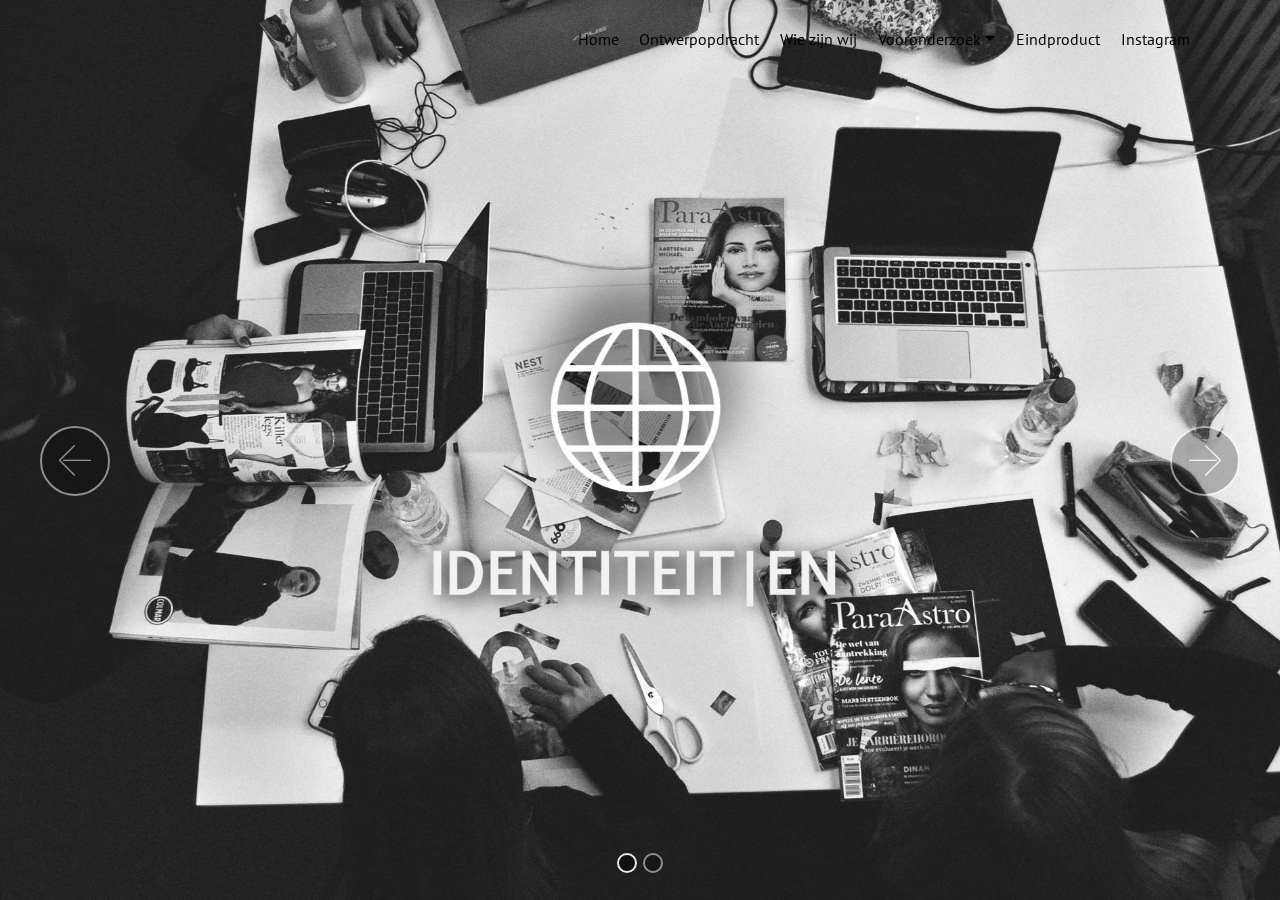
==== commit 53cfa695: "create github pages" ====
--- a/index.html
+++ b/index.html
@@ -45,7 +45,8 @@
             <ul class="navbar-nav nav-dropdown nav-right navbar-nav-top-padding" data-app-modern-menu="true"><li class="nav-item">
                     <a class="nav-link link text-black display-4" href="index.html">
                         Home</a>
-                </li><li class="nav-item"><a class="nav-link link text-black display-4" href="page3.html">
+                </li><li class="nav-item"><a class="nav-link link text-black display-4" href="page4.html">
+                        Ontwerpopdracht</a></li><li class="nav-item"><a class="nav-link link text-black display-4" href="page3.html">
                         Wie zijn wij</a></li><li class="nav-item dropdown"><a class="nav-link link dropdown-toggle text-black display-4" href="https://mobirise.co" data-toggle="dropdown-submenu" aria-expanded="false">
                         Vooronderzoek</a><div class="dropdown-menu"><a class="dropdown-item text-black display-4" href="page1.html#header2-4">Geknipte vrouw</a><a class="dropdown-item text-black display-4" href="page1.html#header2-6" aria-expanded="false">Spiegelbeeld</a><a class="dropdown-item text-black display-4" href="page1.html#features17-q" aria-expanded="false">Vertaling identiteiten<br></a><a class="dropdown-item text-black display-4" href="page1.html#header2-a" aria-expanded="false">Identity Coat<br></a></div></li>
                 <li class="nav-item">
@@ -56,11 +57,11 @@
     </nav>
 </section>
 
-<section class="engine"><a href="https://mobirise.info/s">free bootstrap themes</a></section><section class="carousel slide cid-rccfOdFMz5" data-interval="false" id="slider1-j">
+<section class="engine"><a href="https://mobirise.info/j">website templates</a></section><section class="carousel slide cid-rccfOdFMz5" data-interval="false" id="slider1-j">
 
     
 
-    <div class="full-screen"><div class="mbr-slider slide carousel" data-pause="true" data-keyboard="false" data-ride="false" data-interval="false"><ol class="carousel-indicators"><li data-app-prevent-settings="" data-target="#slider1-j" data-slide-to="0"></li><li data-app-prevent-settings="" data-target="#slider1-j" data-slide-to="1"></li><li data-app-prevent-settings="" data-target="#slider1-j" class=" active" data-slide-to="2"></li></ol><div class="carousel-inner" role="listbox"><div class="carousel-item slider-fullscreen-image" data-bg-video-slide="false" style="background-image: url(assets/images/mobirise-1-klaar-2000x1329.jpg);"><div class="container container-slide"><div class="image_wrapper"><img src="assets/images/mobirise-1-klaar-2000x1329.jpg"><div class="carousel-caption justify-content-center"><div class="col-10 align-center"></div></div></div></div></div><div class="carousel-item slider-fullscreen-image" data-bg-video-slide="false" style="background-image: url(assets/images/mobirise-2-2000x1329.jpg);"><div class="container container-slide"><div class="image_wrapper"><img src="assets/images/mobirise-2-2000x1329.jpg"><div class="carousel-caption justify-content-center"><div class="col-10 align-right"></div></div></div></div></div><div class="carousel-item slider-fullscreen-image active" data-bg-video-slide="false" style="background-image: url(assets/images/mobirise-3-klaar-copy-2000x1329.jpg);"><div class="container container-slide"><div class="image_wrapper"><img src="assets/images/mobirise-3-klaar-copy-2000x1329.jpg"><div class="carousel-caption justify-content-center"><div class="col-10 align-left"></div></div></div></div></div></div><a data-app-prevent-settings="" class="carousel-control carousel-control-prev" role="button" data-slide="prev" href="#slider1-j"><span aria-hidden="true" class="mbri-left mbr-iconfont"></span><span class="sr-only">Previous</span></a><a data-app-prevent-settings="" class="carousel-control carousel-control-next" role="button" data-slide="next" href="#slider1-j"><span aria-hidden="true" class="mbri-right mbr-iconfont"></span><span class="sr-only">Next</span></a></div></div>
+    <div class="full-screen"><div class="mbr-slider slide carousel" data-pause="true" data-keyboard="false" data-ride="false" data-interval="false"><ol class="carousel-indicators"><li data-app-prevent-settings="" data-target="#slider1-j" class=" active" data-slide-to="0"></li><li data-app-prevent-settings="" data-target="#slider1-j" data-slide-to="1"></li></ol><div class="carousel-inner" role="listbox"><div class="carousel-item slider-fullscreen-image active" data-bg-video-slide="false" style="background-image: url(assets/images/mobirise-2-2000x1329.jpg);"><div class="container container-slide"><div class="image_wrapper"><img src="assets/images/mobirise-2-2000x1329.jpg"><div class="carousel-caption justify-content-center"><div class="col-10 align-right"></div></div></div></div></div><div class="carousel-item slider-fullscreen-image" data-bg-video-slide="false" style="background-image: url(assets/images/mobirise-3-klaar-copy-2000x1329.jpg);"><div class="container container-slide"><div class="image_wrapper"><img src="assets/images/mobirise-3-klaar-copy-2000x1329.jpg"><div class="carousel-caption justify-content-center"><div class="col-10 align-left"></div></div></div></div></div></div><a data-app-prevent-settings="" class="carousel-control carousel-control-prev" role="button" data-slide="prev" href="#slider1-j"><span aria-hidden="true" class="mbri-left mbr-iconfont"></span><span class="sr-only">Previous</span></a><a data-app-prevent-settings="" class="carousel-control carousel-control-next" role="button" data-slide="next" href="#slider1-j"><span aria-hidden="true" class="mbri-right mbr-iconfont"></span><span class="sr-only">Next</span></a></div></div>
 
 </section>
 
--- a/assets/mobirise/css/mbr-additional.css
+++ b/assets/mobirise/css/mbr-additional.css
@@ -2910,7 +2910,7 @@
   color: #767676 !important;
 }
 .cid-rcc9Ymbkug {
-  background-image: url("../../../assets/images/jumbotron.jpg");
+  background-image: url("../../../assets/images/groepsfoto-2000x1333.jpg");
 }
 .cid-rcca4E3E41 {
   padding-top: 60px;
@@ -2920,80 +2920,1402 @@
 .cid-rcca4E3E41 .mbr-section-subtitle {
   color: #767676;
 }
-.cid-rcca6NKbnQ {
-  padding-top: 60px;
-  padding-bottom: 60px;
+.cid-reKonsaDv3 {
+  padding-top: 0px;
+  padding-bottom: 0px;
   background-color: #ffffff;
 }
-.cid-rcca6NKbnQ .mbr-text,
-.cid-rcca6NKbnQ blockquote {
+.cid-reKonsaDv3 .mbr-text,
+.cid-reKonsaDv3 blockquote {
   color: #767676;
 }
-.cid-rcca6NKbnQ .mbr-text {
+.cid-reKonsaDv3 .mbr-text {
   text-align: center;
 }
-.cid-rccacbc2E1 {
-  background: #ffffff;
-  padding-top: 60px;
-  padding-bottom: 60px;
-}
-.cid-rccacbc2E1 .image-block {
-  margin: auto;
-}
-.cid-rccacbc2E1 figcaption {
+.cid-reK3woPquN {
+  padding-top: 45px;
+  padding-bottom: 45px;
+  background-color: #ffffff;
+}
+.cid-reK3woPquN .content-slider {
+  display: -webkit-flex;
+  justify-content: center;
+  -webkit-justify-content: center;
+}
+.cid-reK3woPquN .modal-body .close {
+  background: #1b1b1b;
+}
+.cid-reK3woPquN .modal-body .close span {
+  font-style: normal;
+}
+.cid-reK3woPquN .carousel-inner > .active,
+.cid-reK3woPquN .carousel-inner > .next,
+.cid-reK3woPquN .carousel-inner > .prev {
+  display: -webkit-flex;
+}
+.cid-reK3woPquN .carousel-control .icon-next,
+.cid-reK3woPquN .carousel-control .icon-prev {
+  margin-top: -18px;
+  font-size: 40px;
+  line-height: 27px;
+}
+.cid-reK3woPquN .carousel-control:hover {
+  background: #1b1b1b;
+  color: #fff;
+  opacity: 1;
+}
+@media (max-width: 767px) {
+  .cid-reK3woPquN .container .carousel-control {
+    margin-bottom: 0;
+  }
+  .cid-reK3woPquN .content-slider-wrap {
+    width: 100%!important;
+  }
+}
+.cid-reK3woPquN .boxed-slider {
   position: relative;
-}
-.cid-rccacbc2E1 figcaption div {
+  padding: 93px 0;
+}
+.cid-reK3woPquN .boxed-slider > div {
+  position: relative;
+}
+.cid-reK3woPquN .container img {
+  width: 100%;
+}
+.cid-reK3woPquN .container img + .row {
+  position: absolute;
+  top: 50%;
+  left: 0;
+  right: 0;
+  -webkit-transform: translateY(-50%);
+  -moz-transform: translateY(-50%);
+  transform: translateY(-50%);
+  z-index: 2;
+}
+.cid-reK3woPquN .mbr-section {
+  padding: 0;
+  background-attachment: scroll;
+}
+.cid-reK3woPquN .mbr-table-cell {
+  padding: 0;
+}
+.cid-reK3woPquN .container .carousel-indicators {
+  margin-bottom: 3px;
+}
+.cid-reK3woPquN .carousel-caption {
+  top: 50%;
+  right: 0;
+  bottom: auto;
+  left: 0;
+  display: -webkit-flex;
+  align-items: center;
+  -webkit-transform: translateY(-50%);
+  transform: translateY(-50%);
+  -webkit-align-items: center;
+}
+.cid-reK3woPquN .mbr-overlay {
+  z-index: 1;
+}
+.cid-reK3woPquN .container-slide.container {
+  width: 100%;
+  min-height: 100vh;
+  padding: 0;
+}
+.cid-reK3woPquN .carousel-item {
+  background-position: 50% 50%;
+  background-repeat: no-repeat;
+  background-size: cover;
+  -o-transition: -o-transform 0.6s ease-in-out;
+  -webkit-transition: -webkit-transform 0.6s ease-in-out;
+  transition: transform 0.6s ease-in-out, -webkit-transform 0.6s ease-in-out, -o-transform 0.6s ease-in-out;
+  -webkit-backface-visibility: hidden;
+  backface-visibility: hidden;
+  -webkit-perspective: 1000px;
+  perspective: 1000px;
+}
+@media (max-width: 576px) {
+  .cid-reK3woPquN .carousel-item .container {
+    width: 100%;
+  }
+}
+.cid-reK3woPquN .carousel-item-next.carousel-item-left,
+.cid-reK3woPquN .carousel-item-prev.carousel-item-right {
+  -webkit-transform: translate3d(0, 0, 0);
+  transform: translate3d(0, 0, 0);
+}
+.cid-reK3woPquN .active.carousel-item-right,
+.cid-reK3woPquN .carousel-item-next {
+  -webkit-transform: translate3d(100%, 0, 0);
+  transform: translate3d(100%, 0, 0);
+}
+.cid-reK3woPquN .active.carousel-item-left,
+.cid-reK3woPquN .carousel-item-prev {
+  -webkit-transform: translate3d(-100%, 0, 0);
+  transform: translate3d(-100%, 0, 0);
+}
+.cid-reK3woPquN .mbr-slider .carousel-control {
+  top: 50%;
+  width: 50px;
+  height: 50px;
+  margin-top: -1.5rem;
+  font-size: 35px;
+  background-color: rgba(0, 0, 0, 0.5);
+  border: 2px solid #fff;
+  border-radius: 50%;
+  transition: all .3s;
+}
+.cid-reK3woPquN .mbr-slider .carousel-control.carousel-control-prev {
+  left: 0;
+  margin-left: 2.5rem;
+}
+.cid-reK3woPquN .mbr-slider .carousel-control.carousel-control-next {
+  right: 0;
+  margin-right: 2.5rem;
+}
+.cid-reK3woPquN .mbr-slider .carousel-control .mbr-iconfont {
+  font-size: 1.5rem;
+}
+@media (max-width: 767px) {
+  .cid-reK3woPquN .mbr-slider .carousel-control {
+    top: auto;
+    bottom: 1rem;
+  }
+}
+.cid-reK3woPquN .mbr-slider .carousel-indicators {
   position: absolute;
   bottom: 0;
+  margin-bottom: 1.5rem !important;
+}
+.cid-reK3woPquN .mbr-slider .carousel-indicators li {
+  max-width: 15px;
+  height: 15px;
+  max-height: 15px;
+  margin: 3px;
+  background-color: rgba(0, 0, 0, 0.5);
+  border: 2px solid #fff;
+  border-radius: 50%;
+  opacity: .5;
+  transition: all .3s;
+}
+.cid-reK3woPquN .mbr-slider .carousel-indicators li.active,
+.cid-reK3woPquN .mbr-slider .carousel-indicators li:hover {
+  opacity: .9;
+}
+.cid-reK3woPquN .mbr-slider .carousel-indicators li::after,
+.cid-reK3woPquN .mbr-slider .carousel-indicators li::before {
+  content: none;
+}
+.cid-reK3woPquN .mbr-slider .carousel-indicators.ie-fix {
+  left: 50%;
+  display: block;
+  width: 60%;
+  margin-left: -30%;
+  text-align: center;
+}
+@media (max-width: 576px) {
+  .cid-reK3woPquN .mbr-slider .carousel-indicators {
+    display: none !important;
+  }
+}
+.cid-reK3woPquN .mbr-slider > .container img {
   width: 100%;
 }
-@media (max-width: 768px) {
-  .cid-rccacbc2E1 .image-block {
-    width: 100% !important;
-  }
-}
-.cid-rccadbrMaH {
-  background: #ffffff;
-  padding-top: 60px;
-  padding-bottom: 60px;
-}
-.cid-rccadbrMaH .image-block {
-  margin: auto;
-}
-.cid-rccadbrMaH figcaption {
+.cid-reK3woPquN .mbr-slider > .container img + .row {
+  position: absolute;
+  top: 50%;
+  right: 0;
+  left: 0;
+  z-index: 2;
+  -moz-transform: translateY(-50%);
+  -webkit-transform: translateY(-50%);
+  transform: translateY(-50%);
+}
+.cid-reK3woPquN .mbr-slider > .container .carousel-indicators {
+  margin-bottom: 3px;
+}
+@media (max-width: 576px) {
+  .cid-reK3woPquN .mbr-slider > .container .carousel-control {
+    margin-bottom: 0;
+  }
+}
+.cid-reK3woPquN .mbr-slider .mbr-section {
+  padding: 0;
+  background-attachment: scroll;
+}
+.cid-reK3woPquN .mbr-slider .mbr-table-cell {
+  padding: 0;
+}
+.cid-reK3woPquN .carousel-item .container.container-slide {
+  position: initial;
+  width: auto;
+  min-height: 0;
+}
+.cid-reK3woPquN .full-screen .slider-fullscreen-image {
+  min-height: 100vh;
+  background-repeat: no-repeat;
+  background-position: 50% 50%;
+  background-size: cover;
+}
+.cid-reK3woPquN .full-screen .slider-fullscreen-image.active {
+  display: -o-flex;
+}
+.cid-reK3woPquN .full-screen .container {
+  width: auto;
+  padding-right: 0;
+  padding-left: 0;
+}
+.cid-reK3woPquN .full-screen .carousel-item .container.container-slide {
+  width: 100%;
+  min-height: 100vh;
+  padding: 0;
+}
+.cid-reK3woPquN .full-screen .carousel-item .container.container-slide img {
+  display: none;
+}
+.cid-reK3woPquN .mbr-background-video-preview {
+  position: absolute;
+  top: 0;
+  right: 0;
+  bottom: 0;
+  left: 0;
+}
+.cid-reK3woPquN .mbr-overlay ~ .container-slide {
+  z-index: auto;
+}
+.cid-reK3woPquN .mbr-slider.slide .container {
+  overflow: hidden;
+  padding: 0;
+}
+.cid-reK3woPquN .carousel-inner {
+  height: 100%;
+}
+.cid-reK3woPquN .slider-fullscreen-image {
+  height: 100%;
+  background: transparent !important;
+}
+.cid-reK3woPquN .image_wrapper {
+  height: 400px;
+  width: 100%;
   position: relative;
-}
-.cid-rccadbrMaH figcaption div {
+  display: inline-block;
+}
+.cid-reK3woPquN .image_wrapper img {
+  width: auto !important;
+  height: 100%;
+}
+.cid-reK3woPquN .carousel-item .container-slide {
+  text-align: center;
+}
+.cid-reK3woPquN .content-slider-wrap {
+  width: 60%;
+}
+.cid-reK3wXHQI4 {
+  padding-top: 45px;
+  padding-bottom: 45px;
+  background-color: #ffffff;
+}
+.cid-reK3wXHQI4 .content-slider {
+  display: -webkit-flex;
+  justify-content: center;
+  -webkit-justify-content: center;
+}
+.cid-reK3wXHQI4 .modal-body .close {
+  background: #1b1b1b;
+}
+.cid-reK3wXHQI4 .modal-body .close span {
+  font-style: normal;
+}
+.cid-reK3wXHQI4 .carousel-inner > .active,
+.cid-reK3wXHQI4 .carousel-inner > .next,
+.cid-reK3wXHQI4 .carousel-inner > .prev {
+  display: -webkit-flex;
+}
+.cid-reK3wXHQI4 .carousel-control .icon-next,
+.cid-reK3wXHQI4 .carousel-control .icon-prev {
+  margin-top: -18px;
+  font-size: 40px;
+  line-height: 27px;
+}
+.cid-reK3wXHQI4 .carousel-control:hover {
+  background: #1b1b1b;
+  color: #fff;
+  opacity: 1;
+}
+@media (max-width: 767px) {
+  .cid-reK3wXHQI4 .container .carousel-control {
+    margin-bottom: 0;
+  }
+  .cid-reK3wXHQI4 .content-slider-wrap {
+    width: 100%!important;
+  }
+}
+.cid-reK3wXHQI4 .boxed-slider {
+  position: relative;
+  padding: 93px 0;
+}
+.cid-reK3wXHQI4 .boxed-slider > div {
+  position: relative;
+}
+.cid-reK3wXHQI4 .container img {
+  width: 100%;
+}
+.cid-reK3wXHQI4 .container img + .row {
+  position: absolute;
+  top: 50%;
+  left: 0;
+  right: 0;
+  -webkit-transform: translateY(-50%);
+  -moz-transform: translateY(-50%);
+  transform: translateY(-50%);
+  z-index: 2;
+}
+.cid-reK3wXHQI4 .mbr-section {
+  padding: 0;
+  background-attachment: scroll;
+}
+.cid-reK3wXHQI4 .mbr-table-cell {
+  padding: 0;
+}
+.cid-reK3wXHQI4 .container .carousel-indicators {
+  margin-bottom: 3px;
+}
+.cid-reK3wXHQI4 .carousel-caption {
+  top: 50%;
+  right: 0;
+  bottom: auto;
+  left: 0;
+  display: -webkit-flex;
+  align-items: center;
+  -webkit-transform: translateY(-50%);
+  transform: translateY(-50%);
+  -webkit-align-items: center;
+}
+.cid-reK3wXHQI4 .mbr-overlay {
+  z-index: 1;
+}
+.cid-reK3wXHQI4 .container-slide.container {
+  width: 100%;
+  min-height: 100vh;
+  padding: 0;
+}
+.cid-reK3wXHQI4 .carousel-item {
+  background-position: 50% 50%;
+  background-repeat: no-repeat;
+  background-size: cover;
+  -o-transition: -o-transform 0.6s ease-in-out;
+  -webkit-transition: -webkit-transform 0.6s ease-in-out;
+  transition: transform 0.6s ease-in-out, -webkit-transform 0.6s ease-in-out, -o-transform 0.6s ease-in-out;
+  -webkit-backface-visibility: hidden;
+  backface-visibility: hidden;
+  -webkit-perspective: 1000px;
+  perspective: 1000px;
+}
+@media (max-width: 576px) {
+  .cid-reK3wXHQI4 .carousel-item .container {
+    width: 100%;
+  }
+}
+.cid-reK3wXHQI4 .carousel-item-next.carousel-item-left,
+.cid-reK3wXHQI4 .carousel-item-prev.carousel-item-right {
+  -webkit-transform: translate3d(0, 0, 0);
+  transform: translate3d(0, 0, 0);
+}
+.cid-reK3wXHQI4 .active.carousel-item-right,
+.cid-reK3wXHQI4 .carousel-item-next {
+  -webkit-transform: translate3d(100%, 0, 0);
+  transform: translate3d(100%, 0, 0);
+}
+.cid-reK3wXHQI4 .active.carousel-item-left,
+.cid-reK3wXHQI4 .carousel-item-prev {
+  -webkit-transform: translate3d(-100%, 0, 0);
+  transform: translate3d(-100%, 0, 0);
+}
+.cid-reK3wXHQI4 .mbr-slider .carousel-control {
+  top: 50%;
+  width: 50px;
+  height: 50px;
+  margin-top: -1.5rem;
+  font-size: 35px;
+  background-color: rgba(0, 0, 0, 0.5);
+  border: 2px solid #fff;
+  border-radius: 50%;
+  transition: all .3s;
+}
+.cid-reK3wXHQI4 .mbr-slider .carousel-control.carousel-control-prev {
+  left: 0;
+  margin-left: 2.5rem;
+}
+.cid-reK3wXHQI4 .mbr-slider .carousel-control.carousel-control-next {
+  right: 0;
+  margin-right: 2.5rem;
+}
+.cid-reK3wXHQI4 .mbr-slider .carousel-control .mbr-iconfont {
+  font-size: 1.5rem;
+}
+@media (max-width: 767px) {
+  .cid-reK3wXHQI4 .mbr-slider .carousel-control {
+    top: auto;
+    bottom: 1rem;
+  }
+}
+.cid-reK3wXHQI4 .mbr-slider .carousel-indicators {
   position: absolute;
   bottom: 0;
+  margin-bottom: 1.5rem !important;
+}
+.cid-reK3wXHQI4 .mbr-slider .carousel-indicators li {
+  max-width: 15px;
+  height: 15px;
+  max-height: 15px;
+  margin: 3px;
+  background-color: rgba(0, 0, 0, 0.5);
+  border: 2px solid #fff;
+  border-radius: 50%;
+  opacity: .5;
+  transition: all .3s;
+}
+.cid-reK3wXHQI4 .mbr-slider .carousel-indicators li.active,
+.cid-reK3wXHQI4 .mbr-slider .carousel-indicators li:hover {
+  opacity: .9;
+}
+.cid-reK3wXHQI4 .mbr-slider .carousel-indicators li::after,
+.cid-reK3wXHQI4 .mbr-slider .carousel-indicators li::before {
+  content: none;
+}
+.cid-reK3wXHQI4 .mbr-slider .carousel-indicators.ie-fix {
+  left: 50%;
+  display: block;
+  width: 60%;
+  margin-left: -30%;
+  text-align: center;
+}
+@media (max-width: 576px) {
+  .cid-reK3wXHQI4 .mbr-slider .carousel-indicators {
+    display: none !important;
+  }
+}
+.cid-reK3wXHQI4 .mbr-slider > .container img {
   width: 100%;
 }
-@media (max-width: 768px) {
-  .cid-rccadbrMaH .image-block {
-    width: 100% !important;
-  }
-}
-.cid-rccadJ3mRJ {
-  background: #ffffff;
-  padding-top: 60px;
-  padding-bottom: 60px;
-}
-.cid-rccadJ3mRJ .image-block {
-  margin: auto;
-}
-.cid-rccadJ3mRJ figcaption {
+.cid-reK3wXHQI4 .mbr-slider > .container img + .row {
+  position: absolute;
+  top: 50%;
+  right: 0;
+  left: 0;
+  z-index: 2;
+  -moz-transform: translateY(-50%);
+  -webkit-transform: translateY(-50%);
+  transform: translateY(-50%);
+}
+.cid-reK3wXHQI4 .mbr-slider > .container .carousel-indicators {
+  margin-bottom: 3px;
+}
+@media (max-width: 576px) {
+  .cid-reK3wXHQI4 .mbr-slider > .container .carousel-control {
+    margin-bottom: 0;
+  }
+}
+.cid-reK3wXHQI4 .mbr-slider .mbr-section {
+  padding: 0;
+  background-attachment: scroll;
+}
+.cid-reK3wXHQI4 .mbr-slider .mbr-table-cell {
+  padding: 0;
+}
+.cid-reK3wXHQI4 .carousel-item .container.container-slide {
+  position: initial;
+  width: auto;
+  min-height: 0;
+}
+.cid-reK3wXHQI4 .full-screen .slider-fullscreen-image {
+  min-height: 100vh;
+  background-repeat: no-repeat;
+  background-position: 50% 50%;
+  background-size: cover;
+}
+.cid-reK3wXHQI4 .full-screen .slider-fullscreen-image.active {
+  display: -o-flex;
+}
+.cid-reK3wXHQI4 .full-screen .container {
+  width: auto;
+  padding-right: 0;
+  padding-left: 0;
+}
+.cid-reK3wXHQI4 .full-screen .carousel-item .container.container-slide {
+  width: 100%;
+  min-height: 100vh;
+  padding: 0;
+}
+.cid-reK3wXHQI4 .full-screen .carousel-item .container.container-slide img {
+  display: none;
+}
+.cid-reK3wXHQI4 .mbr-background-video-preview {
+  position: absolute;
+  top: 0;
+  right: 0;
+  bottom: 0;
+  left: 0;
+}
+.cid-reK3wXHQI4 .mbr-overlay ~ .container-slide {
+  z-index: auto;
+}
+.cid-reK3wXHQI4 .mbr-slider.slide .container {
+  overflow: hidden;
+  padding: 0;
+}
+.cid-reK3wXHQI4 .carousel-inner {
+  height: 100%;
+}
+.cid-reK3wXHQI4 .slider-fullscreen-image {
+  height: 100%;
+  background: transparent !important;
+}
+.cid-reK3wXHQI4 .image_wrapper {
+  height: 400px;
+  width: 100%;
   position: relative;
-}
-.cid-rccadJ3mRJ figcaption div {
+  display: inline-block;
+}
+.cid-reK3wXHQI4 .image_wrapper img {
+  width: auto !important;
+  height: 100%;
+}
+.cid-reK3wXHQI4 .carousel-item .container-slide {
+  text-align: center;
+}
+.cid-reK3wXHQI4 .content-slider-wrap {
+  width: 60%;
+}
+.cid-reK3xsYyB2 {
+  padding-top: 45px;
+  padding-bottom: 45px;
+  background-color: #ffffff;
+}
+.cid-reK3xsYyB2 .content-slider {
+  display: -webkit-flex;
+  justify-content: center;
+  -webkit-justify-content: center;
+}
+.cid-reK3xsYyB2 .modal-body .close {
+  background: #1b1b1b;
+}
+.cid-reK3xsYyB2 .modal-body .close span {
+  font-style: normal;
+}
+.cid-reK3xsYyB2 .carousel-inner > .active,
+.cid-reK3xsYyB2 .carousel-inner > .next,
+.cid-reK3xsYyB2 .carousel-inner > .prev {
+  display: -webkit-flex;
+}
+.cid-reK3xsYyB2 .carousel-control .icon-next,
+.cid-reK3xsYyB2 .carousel-control .icon-prev {
+  margin-top: -18px;
+  font-size: 40px;
+  line-height: 27px;
+}
+.cid-reK3xsYyB2 .carousel-control:hover {
+  background: #1b1b1b;
+  color: #fff;
+  opacity: 1;
+}
+@media (max-width: 767px) {
+  .cid-reK3xsYyB2 .container .carousel-control {
+    margin-bottom: 0;
+  }
+  .cid-reK3xsYyB2 .content-slider-wrap {
+    width: 100%!important;
+  }
+}
+.cid-reK3xsYyB2 .boxed-slider {
+  position: relative;
+  padding: 93px 0;
+}
+.cid-reK3xsYyB2 .boxed-slider > div {
+  position: relative;
+}
+.cid-reK3xsYyB2 .container img {
+  width: 100%;
+}
+.cid-reK3xsYyB2 .container img + .row {
+  position: absolute;
+  top: 50%;
+  left: 0;
+  right: 0;
+  -webkit-transform: translateY(-50%);
+  -moz-transform: translateY(-50%);
+  transform: translateY(-50%);
+  z-index: 2;
+}
+.cid-reK3xsYyB2 .mbr-section {
+  padding: 0;
+  background-attachment: scroll;
+}
+.cid-reK3xsYyB2 .mbr-table-cell {
+  padding: 0;
+}
+.cid-reK3xsYyB2 .container .carousel-indicators {
+  margin-bottom: 3px;
+}
+.cid-reK3xsYyB2 .carousel-caption {
+  top: 50%;
+  right: 0;
+  bottom: auto;
+  left: 0;
+  display: -webkit-flex;
+  align-items: center;
+  -webkit-transform: translateY(-50%);
+  transform: translateY(-50%);
+  -webkit-align-items: center;
+}
+.cid-reK3xsYyB2 .mbr-overlay {
+  z-index: 1;
+}
+.cid-reK3xsYyB2 .container-slide.container {
+  width: 100%;
+  min-height: 100vh;
+  padding: 0;
+}
+.cid-reK3xsYyB2 .carousel-item {
+  background-position: 50% 50%;
+  background-repeat: no-repeat;
+  background-size: cover;
+  -o-transition: -o-transform 0.6s ease-in-out;
+  -webkit-transition: -webkit-transform 0.6s ease-in-out;
+  transition: transform 0.6s ease-in-out, -webkit-transform 0.6s ease-in-out, -o-transform 0.6s ease-in-out;
+  -webkit-backface-visibility: hidden;
+  backface-visibility: hidden;
+  -webkit-perspective: 1000px;
+  perspective: 1000px;
+}
+@media (max-width: 576px) {
+  .cid-reK3xsYyB2 .carousel-item .container {
+    width: 100%;
+  }
+}
+.cid-reK3xsYyB2 .carousel-item-next.carousel-item-left,
+.cid-reK3xsYyB2 .carousel-item-prev.carousel-item-right {
+  -webkit-transform: translate3d(0, 0, 0);
+  transform: translate3d(0, 0, 0);
+}
+.cid-reK3xsYyB2 .active.carousel-item-right,
+.cid-reK3xsYyB2 .carousel-item-next {
+  -webkit-transform: translate3d(100%, 0, 0);
+  transform: translate3d(100%, 0, 0);
+}
+.cid-reK3xsYyB2 .active.carousel-item-left,
+.cid-reK3xsYyB2 .carousel-item-prev {
+  -webkit-transform: translate3d(-100%, 0, 0);
+  transform: translate3d(-100%, 0, 0);
+}
+.cid-reK3xsYyB2 .mbr-slider .carousel-control {
+  top: 50%;
+  width: 50px;
+  height: 50px;
+  margin-top: -1.5rem;
+  font-size: 35px;
+  background-color: rgba(0, 0, 0, 0.5);
+  border: 2px solid #fff;
+  border-radius: 50%;
+  transition: all .3s;
+}
+.cid-reK3xsYyB2 .mbr-slider .carousel-control.carousel-control-prev {
+  left: 0;
+  margin-left: 2.5rem;
+}
+.cid-reK3xsYyB2 .mbr-slider .carousel-control.carousel-control-next {
+  right: 0;
+  margin-right: 2.5rem;
+}
+.cid-reK3xsYyB2 .mbr-slider .carousel-control .mbr-iconfont {
+  font-size: 1.5rem;
+}
+@media (max-width: 767px) {
+  .cid-reK3xsYyB2 .mbr-slider .carousel-control {
+    top: auto;
+    bottom: 1rem;
+  }
+}
+.cid-reK3xsYyB2 .mbr-slider .carousel-indicators {
   position: absolute;
   bottom: 0;
+  margin-bottom: 1.5rem !important;
+}
+.cid-reK3xsYyB2 .mbr-slider .carousel-indicators li {
+  max-width: 15px;
+  height: 15px;
+  max-height: 15px;
+  margin: 3px;
+  background-color: rgba(0, 0, 0, 0.5);
+  border: 2px solid #fff;
+  border-radius: 50%;
+  opacity: .5;
+  transition: all .3s;
+}
+.cid-reK3xsYyB2 .mbr-slider .carousel-indicators li.active,
+.cid-reK3xsYyB2 .mbr-slider .carousel-indicators li:hover {
+  opacity: .9;
+}
+.cid-reK3xsYyB2 .mbr-slider .carousel-indicators li::after,
+.cid-reK3xsYyB2 .mbr-slider .carousel-indicators li::before {
+  content: none;
+}
+.cid-reK3xsYyB2 .mbr-slider .carousel-indicators.ie-fix {
+  left: 50%;
+  display: block;
+  width: 60%;
+  margin-left: -30%;
+  text-align: center;
+}
+@media (max-width: 576px) {
+  .cid-reK3xsYyB2 .mbr-slider .carousel-indicators {
+    display: none !important;
+  }
+}
+.cid-reK3xsYyB2 .mbr-slider > .container img {
   width: 100%;
 }
-@media (max-width: 768px) {
-  .cid-rccadJ3mRJ .image-block {
-    width: 100% !important;
-  }
+.cid-reK3xsYyB2 .mbr-slider > .container img + .row {
+  position: absolute;
+  top: 50%;
+  right: 0;
+  left: 0;
+  z-index: 2;
+  -moz-transform: translateY(-50%);
+  -webkit-transform: translateY(-50%);
+  transform: translateY(-50%);
+}
+.cid-reK3xsYyB2 .mbr-slider > .container .carousel-indicators {
+  margin-bottom: 3px;
+}
+@media (max-width: 576px) {
+  .cid-reK3xsYyB2 .mbr-slider > .container .carousel-control {
+    margin-bottom: 0;
+  }
+}
+.cid-reK3xsYyB2 .mbr-slider .mbr-section {
+  padding: 0;
+  background-attachment: scroll;
+}
+.cid-reK3xsYyB2 .mbr-slider .mbr-table-cell {
+  padding: 0;
+}
+.cid-reK3xsYyB2 .carousel-item .container.container-slide {
+  position: initial;
+  width: auto;
+  min-height: 0;
+}
+.cid-reK3xsYyB2 .full-screen .slider-fullscreen-image {
+  min-height: 100vh;
+  background-repeat: no-repeat;
+  background-position: 50% 50%;
+  background-size: cover;
+}
+.cid-reK3xsYyB2 .full-screen .slider-fullscreen-image.active {
+  display: -o-flex;
+}
+.cid-reK3xsYyB2 .full-screen .container {
+  width: auto;
+  padding-right: 0;
+  padding-left: 0;
+}
+.cid-reK3xsYyB2 .full-screen .carousel-item .container.container-slide {
+  width: 100%;
+  min-height: 100vh;
+  padding: 0;
+}
+.cid-reK3xsYyB2 .full-screen .carousel-item .container.container-slide img {
+  display: none;
+}
+.cid-reK3xsYyB2 .mbr-background-video-preview {
+  position: absolute;
+  top: 0;
+  right: 0;
+  bottom: 0;
+  left: 0;
+}
+.cid-reK3xsYyB2 .mbr-overlay ~ .container-slide {
+  z-index: auto;
+}
+.cid-reK3xsYyB2 .mbr-slider.slide .container {
+  overflow: hidden;
+  padding: 0;
+}
+.cid-reK3xsYyB2 .carousel-inner {
+  height: 100%;
+}
+.cid-reK3xsYyB2 .slider-fullscreen-image {
+  height: 100%;
+  background: transparent !important;
+}
+.cid-reK3xsYyB2 .image_wrapper {
+  height: 400px;
+  width: 100%;
+  position: relative;
+  display: inline-block;
+}
+.cid-reK3xsYyB2 .image_wrapper img {
+  width: auto !important;
+  height: 100%;
+}
+.cid-reK3xsYyB2 .carousel-item .container-slide {
+  text-align: center;
+}
+.cid-reK3xsYyB2 .content-slider-wrap {
+  width: 60%;
+}
+.cid-reK3xWdtkT {
+  padding-top: 45px;
+  padding-bottom: 45px;
+  background-color: #ffffff;
+}
+.cid-reK3xWdtkT .content-slider {
+  display: -webkit-flex;
+  justify-content: center;
+  -webkit-justify-content: center;
+}
+.cid-reK3xWdtkT .modal-body .close {
+  background: #1b1b1b;
+}
+.cid-reK3xWdtkT .modal-body .close span {
+  font-style: normal;
+}
+.cid-reK3xWdtkT .carousel-inner > .active,
+.cid-reK3xWdtkT .carousel-inner > .next,
+.cid-reK3xWdtkT .carousel-inner > .prev {
+  display: -webkit-flex;
+}
+.cid-reK3xWdtkT .carousel-control .icon-next,
+.cid-reK3xWdtkT .carousel-control .icon-prev {
+  margin-top: -18px;
+  font-size: 40px;
+  line-height: 27px;
+}
+.cid-reK3xWdtkT .carousel-control:hover {
+  background: #1b1b1b;
+  color: #fff;
+  opacity: 1;
+}
+@media (max-width: 767px) {
+  .cid-reK3xWdtkT .container .carousel-control {
+    margin-bottom: 0;
+  }
+  .cid-reK3xWdtkT .content-slider-wrap {
+    width: 100%!important;
+  }
+}
+.cid-reK3xWdtkT .boxed-slider {
+  position: relative;
+  padding: 93px 0;
+}
+.cid-reK3xWdtkT .boxed-slider > div {
+  position: relative;
+}
+.cid-reK3xWdtkT .container img {
+  width: 100%;
+}
+.cid-reK3xWdtkT .container img + .row {
+  position: absolute;
+  top: 50%;
+  left: 0;
+  right: 0;
+  -webkit-transform: translateY(-50%);
+  -moz-transform: translateY(-50%);
+  transform: translateY(-50%);
+  z-index: 2;
+}
+.cid-reK3xWdtkT .mbr-section {
+  padding: 0;
+  background-attachment: scroll;
+}
+.cid-reK3xWdtkT .mbr-table-cell {
+  padding: 0;
+}
+.cid-reK3xWdtkT .container .carousel-indicators {
+  margin-bottom: 3px;
+}
+.cid-reK3xWdtkT .carousel-caption {
+  top: 50%;
+  right: 0;
+  bottom: auto;
+  left: 0;
+  display: -webkit-flex;
+  align-items: center;
+  -webkit-transform: translateY(-50%);
+  transform: translateY(-50%);
+  -webkit-align-items: center;
+}
+.cid-reK3xWdtkT .mbr-overlay {
+  z-index: 1;
+}
+.cid-reK3xWdtkT .container-slide.container {
+  width: 100%;
+  min-height: 100vh;
+  padding: 0;
+}
+.cid-reK3xWdtkT .carousel-item {
+  background-position: 50% 50%;
+  background-repeat: no-repeat;
+  background-size: cover;
+  -o-transition: -o-transform 0.6s ease-in-out;
+  -webkit-transition: -webkit-transform 0.6s ease-in-out;
+  transition: transform 0.6s ease-in-out, -webkit-transform 0.6s ease-in-out, -o-transform 0.6s ease-in-out;
+  -webkit-backface-visibility: hidden;
+  backface-visibility: hidden;
+  -webkit-perspective: 1000px;
+  perspective: 1000px;
+}
+@media (max-width: 576px) {
+  .cid-reK3xWdtkT .carousel-item .container {
+    width: 100%;
+  }
+}
+.cid-reK3xWdtkT .carousel-item-next.carousel-item-left,
+.cid-reK3xWdtkT .carousel-item-prev.carousel-item-right {
+  -webkit-transform: translate3d(0, 0, 0);
+  transform: translate3d(0, 0, 0);
+}
+.cid-reK3xWdtkT .active.carousel-item-right,
+.cid-reK3xWdtkT .carousel-item-next {
+  -webkit-transform: translate3d(100%, 0, 0);
+  transform: translate3d(100%, 0, 0);
+}
+.cid-reK3xWdtkT .active.carousel-item-left,
+.cid-reK3xWdtkT .carousel-item-prev {
+  -webkit-transform: translate3d(-100%, 0, 0);
+  transform: translate3d(-100%, 0, 0);
+}
+.cid-reK3xWdtkT .mbr-slider .carousel-control {
+  top: 50%;
+  width: 50px;
+  height: 50px;
+  margin-top: -1.5rem;
+  font-size: 35px;
+  background-color: rgba(0, 0, 0, 0.5);
+  border: 2px solid #fff;
+  border-radius: 50%;
+  transition: all .3s;
+}
+.cid-reK3xWdtkT .mbr-slider .carousel-control.carousel-control-prev {
+  left: 0;
+  margin-left: 2.5rem;
+}
+.cid-reK3xWdtkT .mbr-slider .carousel-control.carousel-control-next {
+  right: 0;
+  margin-right: 2.5rem;
+}
+.cid-reK3xWdtkT .mbr-slider .carousel-control .mbr-iconfont {
+  font-size: 1.5rem;
+}
+@media (max-width: 767px) {
+  .cid-reK3xWdtkT .mbr-slider .carousel-control {
+    top: auto;
+    bottom: 1rem;
+  }
+}
+.cid-reK3xWdtkT .mbr-slider .carousel-indicators {
+  position: absolute;
+  bottom: 0;
+  margin-bottom: 1.5rem !important;
+}
+.cid-reK3xWdtkT .mbr-slider .carousel-indicators li {
+  max-width: 15px;
+  height: 15px;
+  max-height: 15px;
+  margin: 3px;
+  background-color: rgba(0, 0, 0, 0.5);
+  border: 2px solid #fff;
+  border-radius: 50%;
+  opacity: .5;
+  transition: all .3s;
+}
+.cid-reK3xWdtkT .mbr-slider .carousel-indicators li.active,
+.cid-reK3xWdtkT .mbr-slider .carousel-indicators li:hover {
+  opacity: .9;
+}
+.cid-reK3xWdtkT .mbr-slider .carousel-indicators li::after,
+.cid-reK3xWdtkT .mbr-slider .carousel-indicators li::before {
+  content: none;
+}
+.cid-reK3xWdtkT .mbr-slider .carousel-indicators.ie-fix {
+  left: 50%;
+  display: block;
+  width: 60%;
+  margin-left: -30%;
+  text-align: center;
+}
+@media (max-width: 576px) {
+  .cid-reK3xWdtkT .mbr-slider .carousel-indicators {
+    display: none !important;
+  }
+}
+.cid-reK3xWdtkT .mbr-slider > .container img {
+  width: 100%;
+}
+.cid-reK3xWdtkT .mbr-slider > .container img + .row {
+  position: absolute;
+  top: 50%;
+  right: 0;
+  left: 0;
+  z-index: 2;
+  -moz-transform: translateY(-50%);
+  -webkit-transform: translateY(-50%);
+  transform: translateY(-50%);
+}
+.cid-reK3xWdtkT .mbr-slider > .container .carousel-indicators {
+  margin-bottom: 3px;
+}
+@media (max-width: 576px) {
+  .cid-reK3xWdtkT .mbr-slider > .container .carousel-control {
+    margin-bottom: 0;
+  }
+}
+.cid-reK3xWdtkT .mbr-slider .mbr-section {
+  padding: 0;
+  background-attachment: scroll;
+}
+.cid-reK3xWdtkT .mbr-slider .mbr-table-cell {
+  padding: 0;
+}
+.cid-reK3xWdtkT .carousel-item .container.container-slide {
+  position: initial;
+  width: auto;
+  min-height: 0;
+}
+.cid-reK3xWdtkT .full-screen .slider-fullscreen-image {
+  min-height: 100vh;
+  background-repeat: no-repeat;
+  background-position: 50% 50%;
+  background-size: cover;
+}
+.cid-reK3xWdtkT .full-screen .slider-fullscreen-image.active {
+  display: -o-flex;
+}
+.cid-reK3xWdtkT .full-screen .container {
+  width: auto;
+  padding-right: 0;
+  padding-left: 0;
+}
+.cid-reK3xWdtkT .full-screen .carousel-item .container.container-slide {
+  width: 100%;
+  min-height: 100vh;
+  padding: 0;
+}
+.cid-reK3xWdtkT .full-screen .carousel-item .container.container-slide img {
+  display: none;
+}
+.cid-reK3xWdtkT .mbr-background-video-preview {
+  position: absolute;
+  top: 0;
+  right: 0;
+  bottom: 0;
+  left: 0;
+}
+.cid-reK3xWdtkT .mbr-overlay ~ .container-slide {
+  z-index: auto;
+}
+.cid-reK3xWdtkT .mbr-slider.slide .container {
+  overflow: hidden;
+  padding: 0;
+}
+.cid-reK3xWdtkT .carousel-inner {
+  height: 100%;
+}
+.cid-reK3xWdtkT .slider-fullscreen-image {
+  height: 100%;
+  background: transparent !important;
+}
+.cid-reK3xWdtkT .image_wrapper {
+  height: 400px;
+  width: 100%;
+  position: relative;
+  display: inline-block;
+}
+.cid-reK3xWdtkT .image_wrapper img {
+  width: auto !important;
+  height: 100%;
+}
+.cid-reK3xWdtkT .carousel-item .container-slide {
+  text-align: center;
+}
+.cid-reK3xWdtkT .content-slider-wrap {
+  width: 60%;
+}
+.cid-reK3mtj4PN {
+  padding-top: 45px;
+  padding-bottom: 45px;
+  background-color: #ffffff;
+}
+.cid-reK3mtj4PN .content-slider {
+  display: -webkit-flex;
+  justify-content: center;
+  -webkit-justify-content: center;
+}
+.cid-reK3mtj4PN .modal-body .close {
+  background: #1b1b1b;
+}
+.cid-reK3mtj4PN .modal-body .close span {
+  font-style: normal;
+}
+.cid-reK3mtj4PN .carousel-inner > .active,
+.cid-reK3mtj4PN .carousel-inner > .next,
+.cid-reK3mtj4PN .carousel-inner > .prev {
+  display: -webkit-flex;
+}
+.cid-reK3mtj4PN .carousel-control .icon-next,
+.cid-reK3mtj4PN .carousel-control .icon-prev {
+  margin-top: -18px;
+  font-size: 40px;
+  line-height: 27px;
+}
+.cid-reK3mtj4PN .carousel-control:hover {
+  background: #1b1b1b;
+  color: #fff;
+  opacity: 1;
+}
+@media (max-width: 767px) {
+  .cid-reK3mtj4PN .container .carousel-control {
+    margin-bottom: 0;
+  }
+  .cid-reK3mtj4PN .content-slider-wrap {
+    width: 100%!important;
+  }
+}
+.cid-reK3mtj4PN .boxed-slider {
+  position: relative;
+  padding: 93px 0;
+}
+.cid-reK3mtj4PN .boxed-slider > div {
+  position: relative;
+}
+.cid-reK3mtj4PN .container img {
+  width: 100%;
+}
+.cid-reK3mtj4PN .container img + .row {
+  position: absolute;
+  top: 50%;
+  left: 0;
+  right: 0;
+  -webkit-transform: translateY(-50%);
+  -moz-transform: translateY(-50%);
+  transform: translateY(-50%);
+  z-index: 2;
+}
+.cid-reK3mtj4PN .mbr-section {
+  padding: 0;
+  background-attachment: scroll;
+}
+.cid-reK3mtj4PN .mbr-table-cell {
+  padding: 0;
+}
+.cid-reK3mtj4PN .container .carousel-indicators {
+  margin-bottom: 3px;
+}
+.cid-reK3mtj4PN .carousel-caption {
+  top: 50%;
+  right: 0;
+  bottom: auto;
+  left: 0;
+  display: -webkit-flex;
+  align-items: center;
+  -webkit-transform: translateY(-50%);
+  transform: translateY(-50%);
+  -webkit-align-items: center;
+}
+.cid-reK3mtj4PN .mbr-overlay {
+  z-index: 1;
+}
+.cid-reK3mtj4PN .container-slide.container {
+  width: 100%;
+  min-height: 100vh;
+  padding: 0;
+}
+.cid-reK3mtj4PN .carousel-item {
+  background-position: 50% 50%;
+  background-repeat: no-repeat;
+  background-size: cover;
+  -o-transition: -o-transform 0.6s ease-in-out;
+  -webkit-transition: -webkit-transform 0.6s ease-in-out;
+  transition: transform 0.6s ease-in-out, -webkit-transform 0.6s ease-in-out, -o-transform 0.6s ease-in-out;
+  -webkit-backface-visibility: hidden;
+  backface-visibility: hidden;
+  -webkit-perspective: 1000px;
+  perspective: 1000px;
+}
+@media (max-width: 576px) {
+  .cid-reK3mtj4PN .carousel-item .container {
+    width: 100%;
+  }
+}
+.cid-reK3mtj4PN .carousel-item-next.carousel-item-left,
+.cid-reK3mtj4PN .carousel-item-prev.carousel-item-right {
+  -webkit-transform: translate3d(0, 0, 0);
+  transform: translate3d(0, 0, 0);
+}
+.cid-reK3mtj4PN .active.carousel-item-right,
+.cid-reK3mtj4PN .carousel-item-next {
+  -webkit-transform: translate3d(100%, 0, 0);
+  transform: translate3d(100%, 0, 0);
+}
+.cid-reK3mtj4PN .active.carousel-item-left,
+.cid-reK3mtj4PN .carousel-item-prev {
+  -webkit-transform: translate3d(-100%, 0, 0);
+  transform: translate3d(-100%, 0, 0);
+}
+.cid-reK3mtj4PN .mbr-slider .carousel-control {
+  top: 50%;
+  width: 50px;
+  height: 50px;
+  margin-top: -1.5rem;
+  font-size: 35px;
+  background-color: rgba(0, 0, 0, 0.5);
+  border: 2px solid #fff;
+  border-radius: 50%;
+  transition: all .3s;
+}
+.cid-reK3mtj4PN .mbr-slider .carousel-control.carousel-control-prev {
+  left: 0;
+  margin-left: 2.5rem;
+}
+.cid-reK3mtj4PN .mbr-slider .carousel-control.carousel-control-next {
+  right: 0;
+  margin-right: 2.5rem;
+}
+.cid-reK3mtj4PN .mbr-slider .carousel-control .mbr-iconfont {
+  font-size: 1.5rem;
+}
+@media (max-width: 767px) {
+  .cid-reK3mtj4PN .mbr-slider .carousel-control {
+    top: auto;
+    bottom: 1rem;
+  }
+}
+.cid-reK3mtj4PN .mbr-slider .carousel-indicators {
+  position: absolute;
+  bottom: 0;
+  margin-bottom: 1.5rem !important;
+}
+.cid-reK3mtj4PN .mbr-slider .carousel-indicators li {
+  max-width: 15px;
+  height: 15px;
+  max-height: 15px;
+  margin: 3px;
+  background-color: rgba(0, 0, 0, 0.5);
+  border: 2px solid #fff;
+  border-radius: 50%;
+  opacity: .5;
+  transition: all .3s;
+}
+.cid-reK3mtj4PN .mbr-slider .carousel-indicators li.active,
+.cid-reK3mtj4PN .mbr-slider .carousel-indicators li:hover {
+  opacity: .9;
+}
+.cid-reK3mtj4PN .mbr-slider .carousel-indicators li::after,
+.cid-reK3mtj4PN .mbr-slider .carousel-indicators li::before {
+  content: none;
+}
+.cid-reK3mtj4PN .mbr-slider .carousel-indicators.ie-fix {
+  left: 50%;
+  display: block;
+  width: 60%;
+  margin-left: -30%;
+  text-align: center;
+}
+@media (max-width: 576px) {
+  .cid-reK3mtj4PN .mbr-slider .carousel-indicators {
+    display: none !important;
+  }
+}
+.cid-reK3mtj4PN .mbr-slider > .container img {
+  width: 100%;
+}
+.cid-reK3mtj4PN .mbr-slider > .container img + .row {
+  position: absolute;
+  top: 50%;
+  right: 0;
+  left: 0;
+  z-index: 2;
+  -moz-transform: translateY(-50%);
+  -webkit-transform: translateY(-50%);
+  transform: translateY(-50%);
+}
+.cid-reK3mtj4PN .mbr-slider > .container .carousel-indicators {
+  margin-bottom: 3px;
+}
+@media (max-width: 576px) {
+  .cid-reK3mtj4PN .mbr-slider > .container .carousel-control {
+    margin-bottom: 0;
+  }
+}
+.cid-reK3mtj4PN .mbr-slider .mbr-section {
+  padding: 0;
+  background-attachment: scroll;
+}
+.cid-reK3mtj4PN .mbr-slider .mbr-table-cell {
+  padding: 0;
+}
+.cid-reK3mtj4PN .carousel-item .container.container-slide {
+  position: initial;
+  width: auto;
+  min-height: 0;
+}
+.cid-reK3mtj4PN .full-screen .slider-fullscreen-image {
+  min-height: 100vh;
+  background-repeat: no-repeat;
+  background-position: 50% 50%;
+  background-size: cover;
+}
+.cid-reK3mtj4PN .full-screen .slider-fullscreen-image.active {
+  display: -o-flex;
+}
+.cid-reK3mtj4PN .full-screen .container {
+  width: auto;
+  padding-right: 0;
+  padding-left: 0;
+}
+.cid-reK3mtj4PN .full-screen .carousel-item .container.container-slide {
+  width: 100%;
+  min-height: 100vh;
+  padding: 0;
+}
+.cid-reK3mtj4PN .full-screen .carousel-item .container.container-slide img {
+  display: none;
+}
+.cid-reK3mtj4PN .mbr-background-video-preview {
+  position: absolute;
+  top: 0;
+  right: 0;
+  bottom: 0;
+  left: 0;
+}
+.cid-reK3mtj4PN .mbr-overlay ~ .container-slide {
+  z-index: auto;
+}
+.cid-reK3mtj4PN .mbr-slider.slide .container {
+  overflow: hidden;
+  padding: 0;
+}
+.cid-reK3mtj4PN .carousel-inner {
+  height: 100%;
+}
+.cid-reK3mtj4PN .slider-fullscreen-image {
+  height: 100%;
+  background: transparent !important;
+}
+.cid-reK3mtj4PN .image_wrapper {
+  height: 400px;
+  width: 100%;
+  position: relative;
+  display: inline-block;
+}
+.cid-reK3mtj4PN .image_wrapper img {
+  width: auto !important;
+  height: 100%;
+}
+.cid-reK3mtj4PN .carousel-item .container-slide {
+  text-align: center;
+}
+.cid-reK3mtj4PN .content-slider-wrap {
+  width: 60%;
 }
 .cid-rcc2pXJ1gu .navbar {
   background: #ffffff;
@@ -3444,3 +4766,424 @@
   color: #232323;
   text-align: center;
 }
+.cid-rcc2pXJ1gu .navbar {
+  background: #ffffff;
+  transition: none;
+  min-height: 77px;
+  padding: .5rem 0;
+}
+.cid-rcc2pXJ1gu .navbar-dropdown.bg-color.transparent.opened {
+  background: #ffffff;
+}
+.cid-rcc2pXJ1gu a {
+  font-style: normal;
+}
+.cid-rcc2pXJ1gu .nav-item span {
+  padding-right: 0.4em;
+  line-height: 0.5em;
+  vertical-align: text-bottom;
+  position: relative;
+  text-decoration: none;
+}
+.cid-rcc2pXJ1gu .nav-item a {
+  display: -webkit-flex;
+  align-items: center;
+  justify-content: center;
+  padding: 0.7rem 0 !important;
+  margin: 0rem .65rem !important;
+  -webkit-align-items: center;
+  -webkit-justify-content: center;
+}
+.cid-rcc2pXJ1gu .nav-item:focus,
+.cid-rcc2pXJ1gu .nav-link:focus {
+  outline: none;
+}
+.cid-rcc2pXJ1gu .btn {
+  padding: 0.4rem 1.5rem;
+  display: -webkit-inline-flex;
+  align-items: center;
+  -webkit-align-items: center;
+}
+.cid-rcc2pXJ1gu .btn .mbr-iconfont {
+  font-size: 1.6rem;
+}
+.cid-rcc2pXJ1gu .menu-logo {
+  margin-right: auto;
+}
+.cid-rcc2pXJ1gu .menu-logo .navbar-brand {
+  display: -webkit-flex;
+  margin-left: 5rem;
+  padding: 0;
+  transition: padding .2s;
+  min-height: 3.8rem;
+  align-items: center;
+  -webkit-align-items: center;
+}
+.cid-rcc2pXJ1gu .menu-logo .navbar-brand .navbar-caption-wrap {
+  display: -webkit-flex;
+  -webkit-align-items: center;
+  align-items: center;
+  word-break: break-word;
+  min-width: 7rem;
+  margin: .3rem 0;
+}
+.cid-rcc2pXJ1gu .menu-logo .navbar-brand .navbar-caption-wrap .navbar-caption {
+  line-height: 1.2rem !important;
+  padding-right: 2rem;
+}
+.cid-rcc2pXJ1gu .menu-logo .navbar-brand .navbar-logo {
+  font-size: 4rem;
+  transition: font-size 0.25s;
+}
+.cid-rcc2pXJ1gu .menu-logo .navbar-brand .navbar-logo img {
+  display: -webkit-flex;
+}
+.cid-rcc2pXJ1gu .menu-logo .navbar-brand .navbar-logo .mbr-iconfont {
+  transition: font-size 0.25s;
+}
+.cid-rcc2pXJ1gu .navbar-toggleable-sm .navbar-collapse {
+  justify-content: flex-end;
+  -webkit-justify-content: flex-end;
+  padding-right: 5rem;
+  width: auto;
+}
+.cid-rcc2pXJ1gu .navbar-toggleable-sm .navbar-collapse .navbar-nav {
+  flex-wrap: wrap;
+  -webkit-flex-wrap: wrap;
+  padding-left: 0;
+}
+.cid-rcc2pXJ1gu .navbar-toggleable-sm .navbar-collapse .navbar-nav .nav-item {
+  -webkit-align-self: center;
+  align-self: center;
+}
+.cid-rcc2pXJ1gu .navbar-toggleable-sm .navbar-collapse .navbar-buttons {
+  padding-left: 0;
+  padding-bottom: 0;
+}
+.cid-rcc2pXJ1gu .dropdown .dropdown-menu {
+  background: #ffffff;
+  display: none;
+  position: absolute;
+  min-width: 5rem;
+  padding-top: 1.4rem;
+  padding-bottom: 1.4rem;
+  text-align: left;
+}
+.cid-rcc2pXJ1gu .dropdown .dropdown-menu .dropdown-item {
+  width: auto;
+  padding: 0.235em 1.5385em 0.235em 1.5385em !important;
+}
+.cid-rcc2pXJ1gu .dropdown .dropdown-menu .dropdown-item::after {
+  right: 0.5rem;
+}
+.cid-rcc2pXJ1gu .dropdown .dropdown-menu .dropdown-submenu {
+  margin: 0;
+}
+.cid-rcc2pXJ1gu .dropdown.open > .dropdown-menu {
+  display: block;
+}
+.cid-rcc2pXJ1gu .navbar-toggleable-sm.opened:after {
+  position: absolute;
+  width: 100vw;
+  height: 100vh;
+  content: '';
+  background-color: rgba(0, 0, 0, 0.1);
+  left: 0;
+  bottom: 0;
+  transform: translateY(100%);
+  -webkit-transform: translateY(100%);
+  z-index: 1000;
+}
+.cid-rcc2pXJ1gu .navbar.navbar-short {
+  min-height: 60px;
+  transition: all .2s;
+}
+.cid-rcc2pXJ1gu .navbar.navbar-short .navbar-toggler-right {
+  top: 20px;
+}
+.cid-rcc2pXJ1gu .navbar.navbar-short .navbar-logo a {
+  font-size: 2.5rem !important;
+  line-height: 2.5rem;
+  transition: font-size 0.25s;
+}
+.cid-rcc2pXJ1gu .navbar.navbar-short .navbar-logo a .mbr-iconfont {
+  font-size: 2.5rem !important;
+}
+.cid-rcc2pXJ1gu .navbar.navbar-short .navbar-logo a img {
+  height: 3rem !important;
+}
+.cid-rcc2pXJ1gu .navbar.navbar-short .navbar-brand {
+  min-height: 3rem;
+}
+.cid-rcc2pXJ1gu button.navbar-toggler {
+  width: 31px;
+  height: 18px;
+  cursor: pointer;
+  transition: all .2s;
+  top: 1.5rem;
+  right: 1rem;
+}
+.cid-rcc2pXJ1gu button.navbar-toggler:focus {
+  outline: none;
+}
+.cid-rcc2pXJ1gu button.navbar-toggler .hamburger span {
+  position: absolute;
+  right: 0;
+  width: 30px;
+  height: 2px;
+  border-right: 5px;
+  background-color: #ffffff;
+}
+.cid-rcc2pXJ1gu button.navbar-toggler .hamburger span:nth-child(1) {
+  top: 0;
+  transition: all .2s;
+}
+.cid-rcc2pXJ1gu button.navbar-toggler .hamburger span:nth-child(2) {
+  top: 8px;
+  transition: all .15s;
+}
+.cid-rcc2pXJ1gu button.navbar-toggler .hamburger span:nth-child(3) {
+  top: 8px;
+  transition: all .15s;
+}
+.cid-rcc2pXJ1gu button.navbar-toggler .hamburger span:nth-child(4) {
+  top: 16px;
+  transition: all .2s;
+}
+.cid-rcc2pXJ1gu nav.opened .hamburger span:nth-child(1) {
+  top: 8px;
+  width: 0;
+  opacity: 0;
+  right: 50%;
+  transition: all .2s;
+}
+.cid-rcc2pXJ1gu nav.opened .hamburger span:nth-child(2) {
+  -webkit-transform: rotate(45deg);
+  transform: rotate(45deg);
+  transition: all .25s;
+}
+.cid-rcc2pXJ1gu nav.opened .hamburger span:nth-child(3) {
+  -webkit-transform: rotate(-45deg);
+  transform: rotate(-45deg);
+  transition: all .25s;
+}
+.cid-rcc2pXJ1gu nav.opened .hamburger span:nth-child(4) {
+  top: 8px;
+  width: 0;
+  opacity: 0;
+  right: 50%;
+  transition: all .2s;
+}
+.cid-rcc2pXJ1gu .collapsed.navbar-expand {
+  flex-direction: column;
+  -webkit-flex-direction: column;
+}
+.cid-rcc2pXJ1gu .collapsed .btn {
+  display: -webkit-flex;
+}
+.cid-rcc2pXJ1gu .collapsed .navbar-collapse {
+  display: none !important;
+  padding-right: 0 !important;
+}
+.cid-rcc2pXJ1gu .collapsed .navbar-collapse.collapsing,
+.cid-rcc2pXJ1gu .collapsed .navbar-collapse.show {
+  display: block !important;
+}
+.cid-rcc2pXJ1gu .collapsed .navbar-collapse.collapsing .navbar-nav,
+.cid-rcc2pXJ1gu .collapsed .navbar-collapse.show .navbar-nav {
+  display: block;
+  text-align: center;
+}
+.cid-rcc2pXJ1gu .collapsed .navbar-collapse.collapsing .navbar-nav .nav-item,
+.cid-rcc2pXJ1gu .collapsed .navbar-collapse.show .navbar-nav .nav-item {
+  clear: both;
+}
+.cid-rcc2pXJ1gu .collapsed .navbar-collapse.collapsing .navbar-nav .nav-item:last-child,
+.cid-rcc2pXJ1gu .collapsed .navbar-collapse.show .navbar-nav .nav-item:last-child {
+  margin-bottom: 1rem;
+}
+.cid-rcc2pXJ1gu .collapsed .navbar-collapse.collapsing .navbar-buttons,
+.cid-rcc2pXJ1gu .collapsed .navbar-collapse.show .navbar-buttons {
+  text-align: center;
+}
+.cid-rcc2pXJ1gu .collapsed .navbar-collapse.collapsing .navbar-buttons:last-child,
+.cid-rcc2pXJ1gu .collapsed .navbar-collapse.show .navbar-buttons:last-child {
+  margin-bottom: 1rem;
+}
+.cid-rcc2pXJ1gu .collapsed button.navbar-toggler {
+  display: block;
+}
+.cid-rcc2pXJ1gu .collapsed .navbar-brand {
+  margin-left: 1rem !important;
+}
+.cid-rcc2pXJ1gu .collapsed .navbar-toggleable-sm {
+  flex-direction: column;
+  -webkit-flex-direction: column;
+}
+.cid-rcc2pXJ1gu .collapsed .dropdown .dropdown-menu {
+  width: 100%;
+  text-align: center;
+  position: relative;
+  opacity: 0;
+  display: block;
+  height: 0;
+  visibility: hidden;
+  padding: 0;
+  transition-duration: .5s;
+  transition-property: opacity,padding,height;
+}
+.cid-rcc2pXJ1gu .collapsed .dropdown.open > .dropdown-menu {
+  position: relative;
+  opacity: 1;
+  height: auto;
+  padding: 1.4rem 0;
+  visibility: visible;
+}
+.cid-rcc2pXJ1gu .collapsed .dropdown .dropdown-submenu {
+  left: 0;
+  text-align: center;
+  width: 100%;
+}
+.cid-rcc2pXJ1gu .collapsed .dropdown .dropdown-toggle[data-toggle="dropdown-submenu"]::after {
+  margin-top: 0;
+  position: inherit;
+  right: 0;
+  top: 50%;
+  display: inline-block;
+  width: 0;
+  height: 0;
+  margin-left: .3em;
+  vertical-align: middle;
+  content: "";
+  border-top: .30em solid;
+  border-right: .30em solid transparent;
+  border-left: .30em solid transparent;
+}
+@media (max-width: 991px) {
+  .cid-rcc2pXJ1gu.navbar-expand {
+    flex-direction: column;
+    -webkit-flex-direction: column;
+  }
+  .cid-rcc2pXJ1gu img {
+    height: 3.8rem !important;
+  }
+  .cid-rcc2pXJ1gu .btn {
+    display: -webkit-flex;
+  }
+  .cid-rcc2pXJ1gu button.navbar-toggler {
+    display: block;
+  }
+  .cid-rcc2pXJ1gu .navbar-brand {
+    margin-left: 1rem !important;
+  }
+  .cid-rcc2pXJ1gu .navbar-toggleable-sm {
+    flex-direction: column;
+    -webkit-flex-direction: column;
+  }
+  .cid-rcc2pXJ1gu .navbar-collapse {
+    display: none !important;
+    padding-right: 0 !important;
+  }
+  .cid-rcc2pXJ1gu .navbar-collapse.collapsing,
+  .cid-rcc2pXJ1gu .navbar-collapse.show {
+    display: block !important;
+  }
+  .cid-rcc2pXJ1gu .navbar-collapse.collapsing .navbar-nav,
+  .cid-rcc2pXJ1gu .navbar-collapse.show .navbar-nav {
+    display: block;
+    text-align: center;
+  }
+  .cid-rcc2pXJ1gu .navbar-collapse.collapsing .navbar-nav .nav-item,
+  .cid-rcc2pXJ1gu .navbar-collapse.show .navbar-nav .nav-item {
+    clear: both;
+  }
+  .cid-rcc2pXJ1gu .navbar-collapse.collapsing .navbar-nav .nav-item:last-child,
+  .cid-rcc2pXJ1gu .navbar-collapse.show .navbar-nav .nav-item:last-child {
+    margin-bottom: 1rem;
+  }
+  .cid-rcc2pXJ1gu .navbar-collapse.collapsing .navbar-buttons,
+  .cid-rcc2pXJ1gu .navbar-collapse.show .navbar-buttons {
+    text-align: center;
+  }
+  .cid-rcc2pXJ1gu .navbar-collapse.collapsing .navbar-buttons:last-child,
+  .cid-rcc2pXJ1gu .navbar-collapse.show .navbar-buttons:last-child {
+    margin-bottom: 1rem;
+  }
+  .cid-rcc2pXJ1gu .dropdown .dropdown-menu {
+    width: 100%;
+    text-align: center;
+    position: relative;
+    opacity: 0;
+    display: block;
+    height: 0;
+    visibility: hidden;
+    padding: 0;
+    transition-duration: .5s;
+    transition-property: opacity,padding,height;
+  }
+  .cid-rcc2pXJ1gu .dropdown.open > .dropdown-menu {
+    position: relative;
+    opacity: 1;
+    height: auto;
+    padding: 1.4rem 0;
+    visibility: visible;
+  }
+  .cid-rcc2pXJ1gu .dropdown .dropdown-submenu {
+    left: 0;
+    text-align: center;
+    width: 100%;
+  }
+  .cid-rcc2pXJ1gu .dropdown .dropdown-toggle[data-toggle="dropdown-submenu"]::after {
+    margin-top: 0;
+    position: inherit;
+    right: 0;
+    top: 50%;
+    display: inline-block;
+    width: 0;
+    height: 0;
+    margin-left: .3em;
+    vertical-align: middle;
+    content: "";
+    border-top: .30em solid;
+    border-right: .30em solid transparent;
+    border-left: .30em solid transparent;
+  }
+}
+@media (min-width: 767px) {
+  .cid-rcc2pXJ1gu .menu-logo {
+    flex-shrink: 0;
+    -webkit-flex-shrink: 0;
+  }
+}
+.cid-rcc2pXJ1gu .navbar-collapse {
+  flex-basis: auto;
+  -webkit-flex-basis: auto;
+}
+.cid-rcc2pXJ1gu .nav-link:hover,
+.cid-rcc2pXJ1gu .dropdown-item:hover {
+  color: #767676 !important;
+}
+.cid-reKurDUtNx {
+  padding-top: 120px;
+  padding-bottom: 0px;
+  background-color: #ffffff;
+}
+.cid-reKurDUtNx .mbr-section-subtitle {
+  color: #767676;
+}
+.cid-reKtDeZXvj {
+  padding-top: 0px;
+  padding-bottom: 60px;
+  background-color: #ffffff;
+}
+.cid-reKtDeZXvj .mbr-text,
+.cid-reKtDeZXvj blockquote {
+  color: #767676;
+}
+.cid-reKtDeZXvj .mbr-text B {
+  color: #232323;
+}
+.cid-reKtDeZXvj .mbr-text {
+  color: #232323;
+  text-align: center;
+}
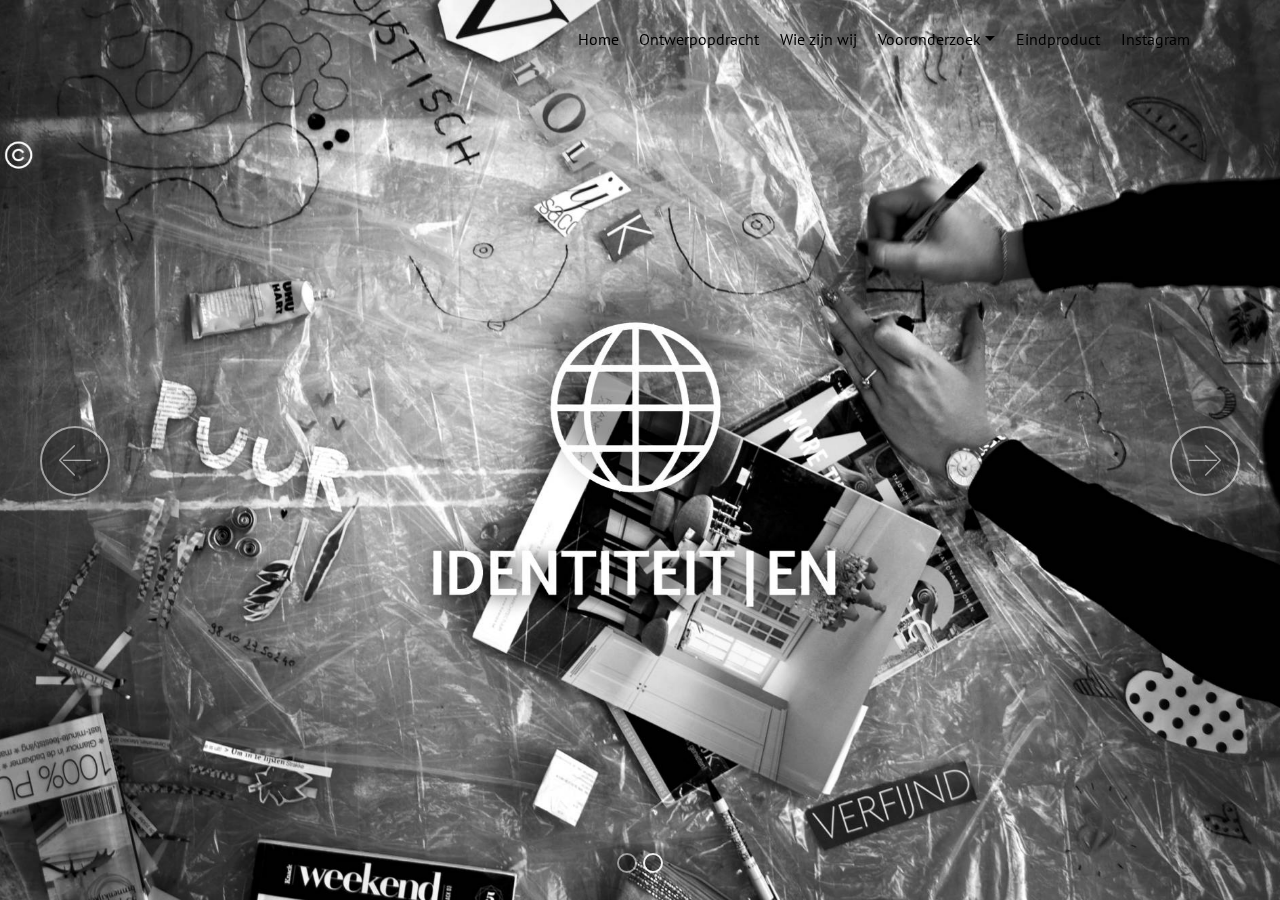
==== commit 75a3e14d: "create github pages" ====
--- a/index.html
+++ b/index.html
@@ -50,18 +50,18 @@
                         Wie zijn wij</a></li><li class="nav-item dropdown"><a class="nav-link link dropdown-toggle text-black display-4" href="https://mobirise.co" data-toggle="dropdown-submenu" aria-expanded="false">
                         Vooronderzoek</a><div class="dropdown-menu"><a class="dropdown-item text-black display-4" href="page1.html#header2-4">Geknipte vrouw</a><a class="dropdown-item text-black display-4" href="page1.html#header2-6" aria-expanded="false">Spiegelbeeld</a><a class="dropdown-item text-black display-4" href="page1.html#features17-q" aria-expanded="false">Vertaling identiteiten<br></a><a class="dropdown-item text-black display-4" href="page1.html#header2-a" aria-expanded="false">Identity Coat<br></a></div></li>
                 <li class="nav-item">
-                    <a class="nav-link link text-black display-4" href="https://mobirise.co">Eindproduct<br></a>
+                    <a class="nav-link link text-black display-4" href="page2.html">Eindproduct<br></a>
                 </li><li class="nav-item"><a class="nav-link link text-black display-4" href="https://www.instagram.com/identiteit_en/">Instagram<br></a></li></ul>
             
         </div>
     </nav>
 </section>
 
-<section class="engine"><a href="https://mobirise.info/j">website templates</a></section><section class="carousel slide cid-rccfOdFMz5" data-interval="false" id="slider1-j">
+<section class="engine"><a href="https://mobirise.info/v">free html templates</a></section><section class="carousel slide cid-rccfOdFMz5" data-interval="false" id="slider1-j">
 
     
 
-    <div class="full-screen"><div class="mbr-slider slide carousel" data-pause="true" data-keyboard="false" data-ride="false" data-interval="false"><ol class="carousel-indicators"><li data-app-prevent-settings="" data-target="#slider1-j" class=" active" data-slide-to="0"></li><li data-app-prevent-settings="" data-target="#slider1-j" data-slide-to="1"></li></ol><div class="carousel-inner" role="listbox"><div class="carousel-item slider-fullscreen-image active" data-bg-video-slide="false" style="background-image: url(assets/images/mobirise-2-2000x1329.jpg);"><div class="container container-slide"><div class="image_wrapper"><img src="assets/images/mobirise-2-2000x1329.jpg"><div class="carousel-caption justify-content-center"><div class="col-10 align-right"></div></div></div></div></div><div class="carousel-item slider-fullscreen-image" data-bg-video-slide="false" style="background-image: url(assets/images/mobirise-3-klaar-copy-2000x1329.jpg);"><div class="container container-slide"><div class="image_wrapper"><img src="assets/images/mobirise-3-klaar-copy-2000x1329.jpg"><div class="carousel-caption justify-content-center"><div class="col-10 align-left"></div></div></div></div></div></div><a data-app-prevent-settings="" class="carousel-control carousel-control-prev" role="button" data-slide="prev" href="#slider1-j"><span aria-hidden="true" class="mbri-left mbr-iconfont"></span><span class="sr-only">Previous</span></a><a data-app-prevent-settings="" class="carousel-control carousel-control-next" role="button" data-slide="next" href="#slider1-j"><span aria-hidden="true" class="mbri-right mbr-iconfont"></span><span class="sr-only">Next</span></a></div></div>
+    <div class="full-screen"><div class="mbr-slider slide carousel" data-pause="true" data-keyboard="false" data-ride="false" data-interval="false"><ol class="carousel-indicators"><li data-app-prevent-settings="" data-target="#slider1-j" data-slide-to="0"></li><li data-app-prevent-settings="" data-target="#slider1-j" class=" active" data-slide-to="1"></li></ol><div class="carousel-inner" role="listbox"><div class="carousel-item slider-fullscreen-image" data-bg-video-slide="false" style="background-image: url(assets/images/-2000x1329.jpg);"><div class="container container-slide"><div class="image_wrapper"><img src="assets/images/-2000x1329.jpg"><div class="carousel-caption justify-content-center"><div class="col-10 align-right"></div></div></div></div></div><div class="carousel-item slider-fullscreen-image active" data-bg-video-slide="false" style="background-image: url(assets/images/-2000x13290.jpg);"><div class="container container-slide"><div class="image_wrapper"><img src="assets/images/-2000x13290.jpg"><div class="carousel-caption justify-content-center"><div class="col-10 align-left"></div></div></div></div></div></div><a data-app-prevent-settings="" class="carousel-control carousel-control-prev" role="button" data-slide="prev" href="#slider1-j"><span aria-hidden="true" class="mbri-left mbr-iconfont"></span><span class="sr-only">Previous</span></a><a data-app-prevent-settings="" class="carousel-control carousel-control-next" role="button" data-slide="next" href="#slider1-j"><span aria-hidden="true" class="mbri-right mbr-iconfont"></span><span class="sr-only">Next</span></a></div></div>
 
 </section>
 
--- a/assets/mobirise/css/mbr-additional.css
+++ b/assets/mobirise/css/mbr-additional.css
@@ -4317,6 +4317,18 @@
 .cid-reK3mtj4PN .content-slider-wrap {
   width: 60%;
 }
+.cid-reL722Gp8e {
+  padding-top: 60px;
+  padding-bottom: 60px;
+  background-color: #ffffff;
+}
+.cid-reL722Gp8e .mbr-text,
+.cid-reL722Gp8e blockquote {
+  color: #767676;
+}
+.cid-reL722Gp8e .mbr-text P {
+  text-align: center;
+}
 .cid-rcc2pXJ1gu .navbar {
   background: #ffffff;
   transition: none;
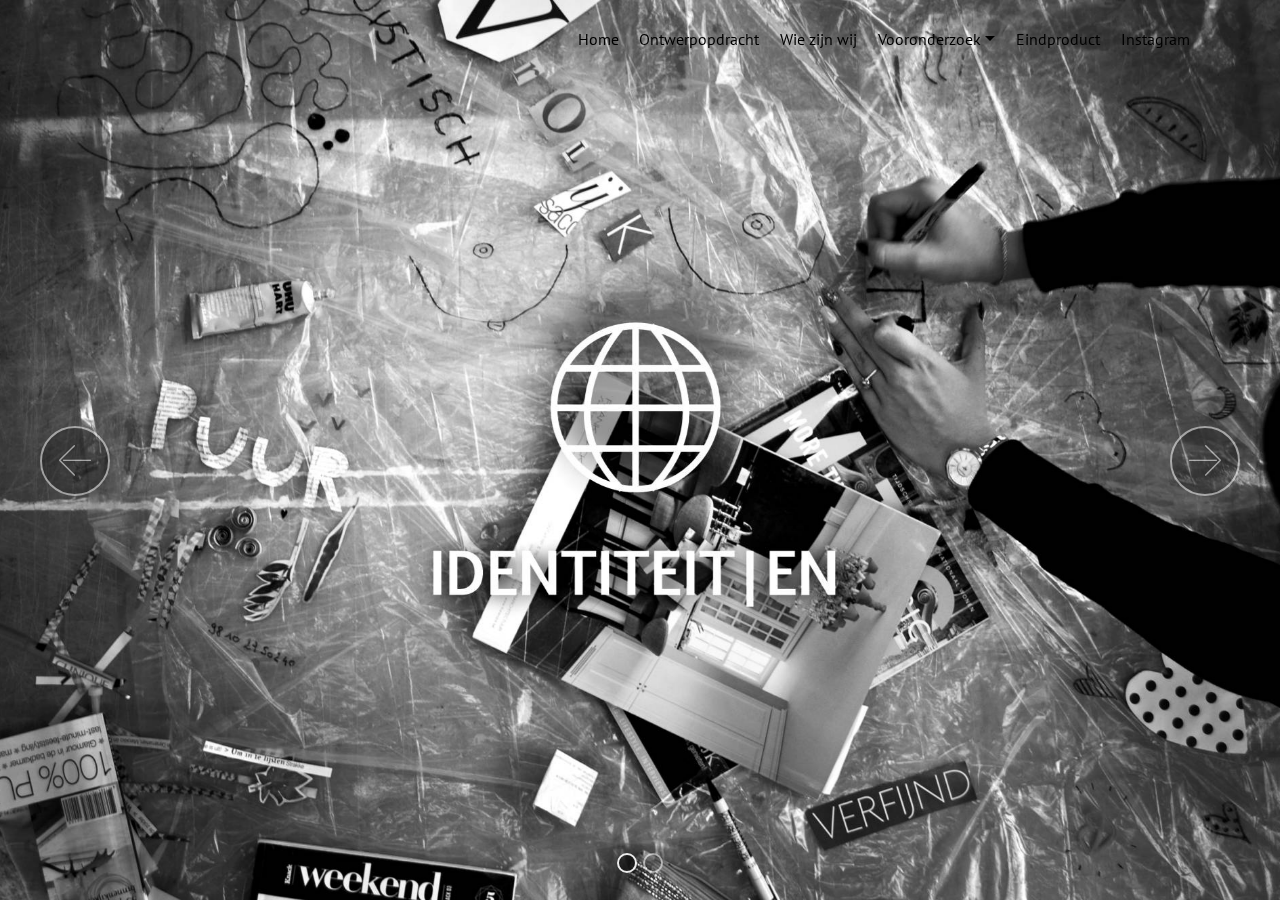
==== commit 064cca98: "create github pages" ====
--- a/index.html
+++ b/index.html
@@ -57,11 +57,11 @@
     </nav>
 </section>
 
-<section class="engine"><a href="https://mobirise.info/v">free html templates</a></section><section class="carousel slide cid-rccfOdFMz5" data-interval="false" id="slider1-j">
+<section class="engine"><a href="https://mobirise.info/n">simple website templates</a></section><section class="carousel slide cid-rccfOdFMz5" data-interval="false" id="slider1-j">
 
     
 
-    <div class="full-screen"><div class="mbr-slider slide carousel" data-pause="true" data-keyboard="false" data-ride="false" data-interval="false"><ol class="carousel-indicators"><li data-app-prevent-settings="" data-target="#slider1-j" data-slide-to="0"></li><li data-app-prevent-settings="" data-target="#slider1-j" class=" active" data-slide-to="1"></li></ol><div class="carousel-inner" role="listbox"><div class="carousel-item slider-fullscreen-image" data-bg-video-slide="false" style="background-image: url(assets/images/-2000x1329.jpg);"><div class="container container-slide"><div class="image_wrapper"><img src="assets/images/-2000x1329.jpg"><div class="carousel-caption justify-content-center"><div class="col-10 align-right"></div></div></div></div></div><div class="carousel-item slider-fullscreen-image active" data-bg-video-slide="false" style="background-image: url(assets/images/-2000x13290.jpg);"><div class="container container-slide"><div class="image_wrapper"><img src="assets/images/-2000x13290.jpg"><div class="carousel-caption justify-content-center"><div class="col-10 align-left"></div></div></div></div></div></div><a data-app-prevent-settings="" class="carousel-control carousel-control-prev" role="button" data-slide="prev" href="#slider1-j"><span aria-hidden="true" class="mbri-left mbr-iconfont"></span><span class="sr-only">Previous</span></a><a data-app-prevent-settings="" class="carousel-control carousel-control-next" role="button" data-slide="next" href="#slider1-j"><span aria-hidden="true" class="mbri-right mbr-iconfont"></span><span class="sr-only">Next</span></a></div></div>
+    <div class="full-screen"><div class="mbr-slider slide carousel" data-pause="true" data-keyboard="false" data-ride="false" data-interval="false"><ol class="carousel-indicators"><li data-app-prevent-settings="" data-target="#slider1-j" class=" active" data-slide-to="0"></li><li data-app-prevent-settings="" data-target="#slider1-j" data-slide-to="1"></li></ol><div class="carousel-inner" role="listbox"><div class="carousel-item slider-fullscreen-image active" data-bg-video-slide="false" style="background-image: url(assets/images/mobirise-3-klaar-copy-2000x1329.jpg);"><div class="container container-slide"><div class="image_wrapper"><img src="assets/images/mobirise-3-klaar-copy-2000x1329.jpg"><div class="carousel-caption justify-content-center"><div class="col-10 align-right"></div></div></div></div></div><div class="carousel-item slider-fullscreen-image" data-bg-video-slide="false" style="background-image: url(assets/images/mobirise-2-2000x1329.jpg);"><div class="container container-slide"><div class="image_wrapper"><img src="assets/images/mobirise-2-2000x1329.jpg"><div class="carousel-caption justify-content-center"><div class="col-10 align-left"></div></div></div></div></div></div><a data-app-prevent-settings="" class="carousel-control carousel-control-prev" role="button" data-slide="prev" href="#slider1-j"><span aria-hidden="true" class="mbri-left mbr-iconfont"></span><span class="sr-only">Previous</span></a><a data-app-prevent-settings="" class="carousel-control carousel-control-next" role="button" data-slide="next" href="#slider1-j"><span aria-hidden="true" class="mbri-right mbr-iconfont"></span><span class="sr-only">Next</span></a></div></div>
 
 </section>
 
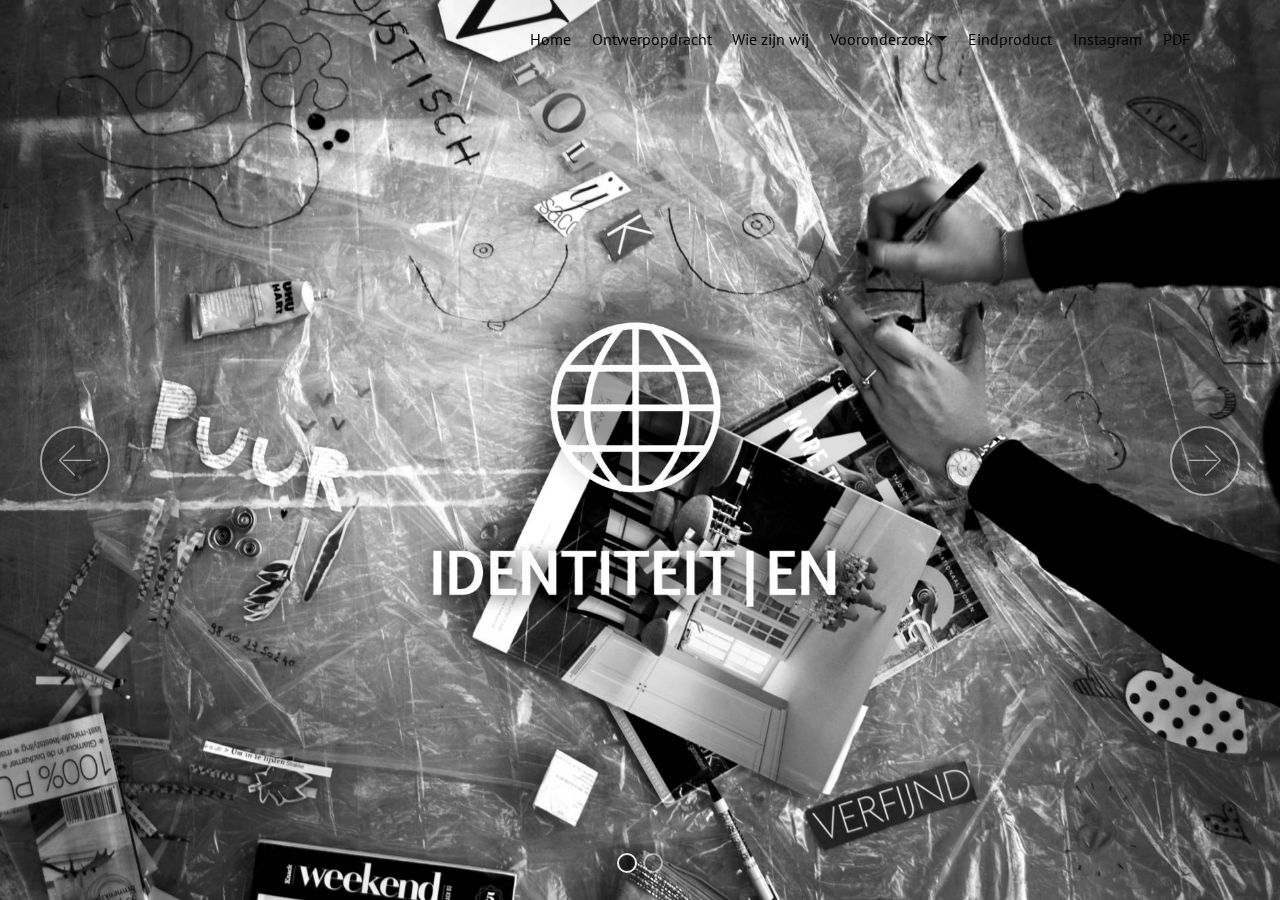
==== commit f6fe6736: "create github pages" ====
--- a/index.html
+++ b/index.html
@@ -51,13 +51,13 @@
                         Vooronderzoek</a><div class="dropdown-menu"><a class="dropdown-item text-black display-4" href="page1.html#header2-4">Geknipte vrouw</a><a class="dropdown-item text-black display-4" href="page1.html#header2-6" aria-expanded="false">Spiegelbeeld</a><a class="dropdown-item text-black display-4" href="page1.html#features17-q" aria-expanded="false">Vertaling identiteiten<br></a><a class="dropdown-item text-black display-4" href="page1.html#header2-a" aria-expanded="false">Identity Coat<br></a></div></li>
                 <li class="nav-item">
                     <a class="nav-link link text-black display-4" href="page2.html">Eindproduct<br></a>
-                </li><li class="nav-item"><a class="nav-link link text-black display-4" href="https://www.instagram.com/identiteit_en/">Instagram<br></a></li></ul>
+                </li><li class="nav-item"><a class="nav-link link text-black display-4" href="https://www.instagram.com/identiteit_en/">Instagram<br></a></li><li class="nav-item"><a class="nav-link link text-black display-4" href="https://drive.google.com/file/d/1XHnfO8MuPBdt0H9V9n6Ae2gz9jb-WSry/view?fbclid=IwAR0fuxjvfRJDtlcHHPAmureiyjmTofGc90EnhweZ8si7CVIRT2FBuR2hRZk">PDF<br></a></li></ul>
             
         </div>
     </nav>
 </section>
 
-<section class="engine"><a href="https://mobirise.info/n">simple website templates</a></section><section class="carousel slide cid-rccfOdFMz5" data-interval="false" id="slider1-j">
+<section class="engine"><a href="https://mobirise.info">Mobirise</a></section><section class="carousel slide cid-rccfOdFMz5" data-interval="false" id="slider1-j">
 
     
 
--- a/assets/mobirise/css/mbr-additional.css
+++ b/assets/mobirise/css/mbr-additional.css
@@ -5199,3 +5199,400 @@
   color: #232323;
   text-align: center;
 }
+.cid-rcc2pXJ1gu .navbar {
+  background: #ffffff;
+  transition: none;
+  min-height: 77px;
+  padding: .5rem 0;
+}
+.cid-rcc2pXJ1gu .navbar-dropdown.bg-color.transparent.opened {
+  background: #ffffff;
+}
+.cid-rcc2pXJ1gu a {
+  font-style: normal;
+}
+.cid-rcc2pXJ1gu .nav-item span {
+  padding-right: 0.4em;
+  line-height: 0.5em;
+  vertical-align: text-bottom;
+  position: relative;
+  text-decoration: none;
+}
+.cid-rcc2pXJ1gu .nav-item a {
+  display: -webkit-flex;
+  align-items: center;
+  justify-content: center;
+  padding: 0.7rem 0 !important;
+  margin: 0rem .65rem !important;
+  -webkit-align-items: center;
+  -webkit-justify-content: center;
+}
+.cid-rcc2pXJ1gu .nav-item:focus,
+.cid-rcc2pXJ1gu .nav-link:focus {
+  outline: none;
+}
+.cid-rcc2pXJ1gu .btn {
+  padding: 0.4rem 1.5rem;
+  display: -webkit-inline-flex;
+  align-items: center;
+  -webkit-align-items: center;
+}
+.cid-rcc2pXJ1gu .btn .mbr-iconfont {
+  font-size: 1.6rem;
+}
+.cid-rcc2pXJ1gu .menu-logo {
+  margin-right: auto;
+}
+.cid-rcc2pXJ1gu .menu-logo .navbar-brand {
+  display: -webkit-flex;
+  margin-left: 5rem;
+  padding: 0;
+  transition: padding .2s;
+  min-height: 3.8rem;
+  align-items: center;
+  -webkit-align-items: center;
+}
+.cid-rcc2pXJ1gu .menu-logo .navbar-brand .navbar-caption-wrap {
+  display: -webkit-flex;
+  -webkit-align-items: center;
+  align-items: center;
+  word-break: break-word;
+  min-width: 7rem;
+  margin: .3rem 0;
+}
+.cid-rcc2pXJ1gu .menu-logo .navbar-brand .navbar-caption-wrap .navbar-caption {
+  line-height: 1.2rem !important;
+  padding-right: 2rem;
+}
+.cid-rcc2pXJ1gu .menu-logo .navbar-brand .navbar-logo {
+  font-size: 4rem;
+  transition: font-size 0.25s;
+}
+.cid-rcc2pXJ1gu .menu-logo .navbar-brand .navbar-logo img {
+  display: -webkit-flex;
+}
+.cid-rcc2pXJ1gu .menu-logo .navbar-brand .navbar-logo .mbr-iconfont {
+  transition: font-size 0.25s;
+}
+.cid-rcc2pXJ1gu .navbar-toggleable-sm .navbar-collapse {
+  justify-content: flex-end;
+  -webkit-justify-content: flex-end;
+  padding-right: 5rem;
+  width: auto;
+}
+.cid-rcc2pXJ1gu .navbar-toggleable-sm .navbar-collapse .navbar-nav {
+  flex-wrap: wrap;
+  -webkit-flex-wrap: wrap;
+  padding-left: 0;
+}
+.cid-rcc2pXJ1gu .navbar-toggleable-sm .navbar-collapse .navbar-nav .nav-item {
+  -webkit-align-self: center;
+  align-self: center;
+}
+.cid-rcc2pXJ1gu .navbar-toggleable-sm .navbar-collapse .navbar-buttons {
+  padding-left: 0;
+  padding-bottom: 0;
+}
+.cid-rcc2pXJ1gu .dropdown .dropdown-menu {
+  background: #ffffff;
+  display: none;
+  position: absolute;
+  min-width: 5rem;
+  padding-top: 1.4rem;
+  padding-bottom: 1.4rem;
+  text-align: left;
+}
+.cid-rcc2pXJ1gu .dropdown .dropdown-menu .dropdown-item {
+  width: auto;
+  padding: 0.235em 1.5385em 0.235em 1.5385em !important;
+}
+.cid-rcc2pXJ1gu .dropdown .dropdown-menu .dropdown-item::after {
+  right: 0.5rem;
+}
+.cid-rcc2pXJ1gu .dropdown .dropdown-menu .dropdown-submenu {
+  margin: 0;
+}
+.cid-rcc2pXJ1gu .dropdown.open > .dropdown-menu {
+  display: block;
+}
+.cid-rcc2pXJ1gu .navbar-toggleable-sm.opened:after {
+  position: absolute;
+  width: 100vw;
+  height: 100vh;
+  content: '';
+  background-color: rgba(0, 0, 0, 0.1);
+  left: 0;
+  bottom: 0;
+  transform: translateY(100%);
+  -webkit-transform: translateY(100%);
+  z-index: 1000;
+}
+.cid-rcc2pXJ1gu .navbar.navbar-short {
+  min-height: 60px;
+  transition: all .2s;
+}
+.cid-rcc2pXJ1gu .navbar.navbar-short .navbar-toggler-right {
+  top: 20px;
+}
+.cid-rcc2pXJ1gu .navbar.navbar-short .navbar-logo a {
+  font-size: 2.5rem !important;
+  line-height: 2.5rem;
+  transition: font-size 0.25s;
+}
+.cid-rcc2pXJ1gu .navbar.navbar-short .navbar-logo a .mbr-iconfont {
+  font-size: 2.5rem !important;
+}
+.cid-rcc2pXJ1gu .navbar.navbar-short .navbar-logo a img {
+  height: 3rem !important;
+}
+.cid-rcc2pXJ1gu .navbar.navbar-short .navbar-brand {
+  min-height: 3rem;
+}
+.cid-rcc2pXJ1gu button.navbar-toggler {
+  width: 31px;
+  height: 18px;
+  cursor: pointer;
+  transition: all .2s;
+  top: 1.5rem;
+  right: 1rem;
+}
+.cid-rcc2pXJ1gu button.navbar-toggler:focus {
+  outline: none;
+}
+.cid-rcc2pXJ1gu button.navbar-toggler .hamburger span {
+  position: absolute;
+  right: 0;
+  width: 30px;
+  height: 2px;
+  border-right: 5px;
+  background-color: #ffffff;
+}
+.cid-rcc2pXJ1gu button.navbar-toggler .hamburger span:nth-child(1) {
+  top: 0;
+  transition: all .2s;
+}
+.cid-rcc2pXJ1gu button.navbar-toggler .hamburger span:nth-child(2) {
+  top: 8px;
+  transition: all .15s;
+}
+.cid-rcc2pXJ1gu button.navbar-toggler .hamburger span:nth-child(3) {
+  top: 8px;
+  transition: all .15s;
+}
+.cid-rcc2pXJ1gu button.navbar-toggler .hamburger span:nth-child(4) {
+  top: 16px;
+  transition: all .2s;
+}
+.cid-rcc2pXJ1gu nav.opened .hamburger span:nth-child(1) {
+  top: 8px;
+  width: 0;
+  opacity: 0;
+  right: 50%;
+  transition: all .2s;
+}
+.cid-rcc2pXJ1gu nav.opened .hamburger span:nth-child(2) {
+  -webkit-transform: rotate(45deg);
+  transform: rotate(45deg);
+  transition: all .25s;
+}
+.cid-rcc2pXJ1gu nav.opened .hamburger span:nth-child(3) {
+  -webkit-transform: rotate(-45deg);
+  transform: rotate(-45deg);
+  transition: all .25s;
+}
+.cid-rcc2pXJ1gu nav.opened .hamburger span:nth-child(4) {
+  top: 8px;
+  width: 0;
+  opacity: 0;
+  right: 50%;
+  transition: all .2s;
+}
+.cid-rcc2pXJ1gu .collapsed.navbar-expand {
+  flex-direction: column;
+  -webkit-flex-direction: column;
+}
+.cid-rcc2pXJ1gu .collapsed .btn {
+  display: -webkit-flex;
+}
+.cid-rcc2pXJ1gu .collapsed .navbar-collapse {
+  display: none !important;
+  padding-right: 0 !important;
+}
+.cid-rcc2pXJ1gu .collapsed .navbar-collapse.collapsing,
+.cid-rcc2pXJ1gu .collapsed .navbar-collapse.show {
+  display: block !important;
+}
+.cid-rcc2pXJ1gu .collapsed .navbar-collapse.collapsing .navbar-nav,
+.cid-rcc2pXJ1gu .collapsed .navbar-collapse.show .navbar-nav {
+  display: block;
+  text-align: center;
+}
+.cid-rcc2pXJ1gu .collapsed .navbar-collapse.collapsing .navbar-nav .nav-item,
+.cid-rcc2pXJ1gu .collapsed .navbar-collapse.show .navbar-nav .nav-item {
+  clear: both;
+}
+.cid-rcc2pXJ1gu .collapsed .navbar-collapse.collapsing .navbar-nav .nav-item:last-child,
+.cid-rcc2pXJ1gu .collapsed .navbar-collapse.show .navbar-nav .nav-item:last-child {
+  margin-bottom: 1rem;
+}
+.cid-rcc2pXJ1gu .collapsed .navbar-collapse.collapsing .navbar-buttons,
+.cid-rcc2pXJ1gu .collapsed .navbar-collapse.show .navbar-buttons {
+  text-align: center;
+}
+.cid-rcc2pXJ1gu .collapsed .navbar-collapse.collapsing .navbar-buttons:last-child,
+.cid-rcc2pXJ1gu .collapsed .navbar-collapse.show .navbar-buttons:last-child {
+  margin-bottom: 1rem;
+}
+.cid-rcc2pXJ1gu .collapsed button.navbar-toggler {
+  display: block;
+}
+.cid-rcc2pXJ1gu .collapsed .navbar-brand {
+  margin-left: 1rem !important;
+}
+.cid-rcc2pXJ1gu .collapsed .navbar-toggleable-sm {
+  flex-direction: column;
+  -webkit-flex-direction: column;
+}
+.cid-rcc2pXJ1gu .collapsed .dropdown .dropdown-menu {
+  width: 100%;
+  text-align: center;
+  position: relative;
+  opacity: 0;
+  display: block;
+  height: 0;
+  visibility: hidden;
+  padding: 0;
+  transition-duration: .5s;
+  transition-property: opacity,padding,height;
+}
+.cid-rcc2pXJ1gu .collapsed .dropdown.open > .dropdown-menu {
+  position: relative;
+  opacity: 1;
+  height: auto;
+  padding: 1.4rem 0;
+  visibility: visible;
+}
+.cid-rcc2pXJ1gu .collapsed .dropdown .dropdown-submenu {
+  left: 0;
+  text-align: center;
+  width: 100%;
+}
+.cid-rcc2pXJ1gu .collapsed .dropdown .dropdown-toggle[data-toggle="dropdown-submenu"]::after {
+  margin-top: 0;
+  position: inherit;
+  right: 0;
+  top: 50%;
+  display: inline-block;
+  width: 0;
+  height: 0;
+  margin-left: .3em;
+  vertical-align: middle;
+  content: "";
+  border-top: .30em solid;
+  border-right: .30em solid transparent;
+  border-left: .30em solid transparent;
+}
+@media (max-width: 991px) {
+  .cid-rcc2pXJ1gu.navbar-expand {
+    flex-direction: column;
+    -webkit-flex-direction: column;
+  }
+  .cid-rcc2pXJ1gu img {
+    height: 3.8rem !important;
+  }
+  .cid-rcc2pXJ1gu .btn {
+    display: -webkit-flex;
+  }
+  .cid-rcc2pXJ1gu button.navbar-toggler {
+    display: block;
+  }
+  .cid-rcc2pXJ1gu .navbar-brand {
+    margin-left: 1rem !important;
+  }
+  .cid-rcc2pXJ1gu .navbar-toggleable-sm {
+    flex-direction: column;
+    -webkit-flex-direction: column;
+  }
+  .cid-rcc2pXJ1gu .navbar-collapse {
+    display: none !important;
+    padding-right: 0 !important;
+  }
+  .cid-rcc2pXJ1gu .navbar-collapse.collapsing,
+  .cid-rcc2pXJ1gu .navbar-collapse.show {
+    display: block !important;
+  }
+  .cid-rcc2pXJ1gu .navbar-collapse.collapsing .navbar-nav,
+  .cid-rcc2pXJ1gu .navbar-collapse.show .navbar-nav {
+    display: block;
+    text-align: center;
+  }
+  .cid-rcc2pXJ1gu .navbar-collapse.collapsing .navbar-nav .nav-item,
+  .cid-rcc2pXJ1gu .navbar-collapse.show .navbar-nav .nav-item {
+    clear: both;
+  }
+  .cid-rcc2pXJ1gu .navbar-collapse.collapsing .navbar-nav .nav-item:last-child,
+  .cid-rcc2pXJ1gu .navbar-collapse.show .navbar-nav .nav-item:last-child {
+    margin-bottom: 1rem;
+  }
+  .cid-rcc2pXJ1gu .navbar-collapse.collapsing .navbar-buttons,
+  .cid-rcc2pXJ1gu .navbar-collapse.show .navbar-buttons {
+    text-align: center;
+  }
+  .cid-rcc2pXJ1gu .navbar-collapse.collapsing .navbar-buttons:last-child,
+  .cid-rcc2pXJ1gu .navbar-collapse.show .navbar-buttons:last-child {
+    margin-bottom: 1rem;
+  }
+  .cid-rcc2pXJ1gu .dropdown .dropdown-menu {
+    width: 100%;
+    text-align: center;
+    position: relative;
+    opacity: 0;
+    display: block;
+    height: 0;
+    visibility: hidden;
+    padding: 0;
+    transition-duration: .5s;
+    transition-property: opacity,padding,height;
+  }
+  .cid-rcc2pXJ1gu .dropdown.open > .dropdown-menu {
+    position: relative;
+    opacity: 1;
+    height: auto;
+    padding: 1.4rem 0;
+    visibility: visible;
+  }
+  .cid-rcc2pXJ1gu .dropdown .dropdown-submenu {
+    left: 0;
+    text-align: center;
+    width: 100%;
+  }
+  .cid-rcc2pXJ1gu .dropdown .dropdown-toggle[data-toggle="dropdown-submenu"]::after {
+    margin-top: 0;
+    position: inherit;
+    right: 0;
+    top: 50%;
+    display: inline-block;
+    width: 0;
+    height: 0;
+    margin-left: .3em;
+    vertical-align: middle;
+    content: "";
+    border-top: .30em solid;
+    border-right: .30em solid transparent;
+    border-left: .30em solid transparent;
+  }
+}
+@media (min-width: 767px) {
+  .cid-rcc2pXJ1gu .menu-logo {
+    flex-shrink: 0;
+    -webkit-flex-shrink: 0;
+  }
+}
+.cid-rcc2pXJ1gu .navbar-collapse {
+  flex-basis: auto;
+  -webkit-flex-basis: auto;
+}
+.cid-rcc2pXJ1gu .nav-link:hover,
+.cid-rcc2pXJ1gu .dropdown-item:hover {
+  color: #767676 !important;
+}
